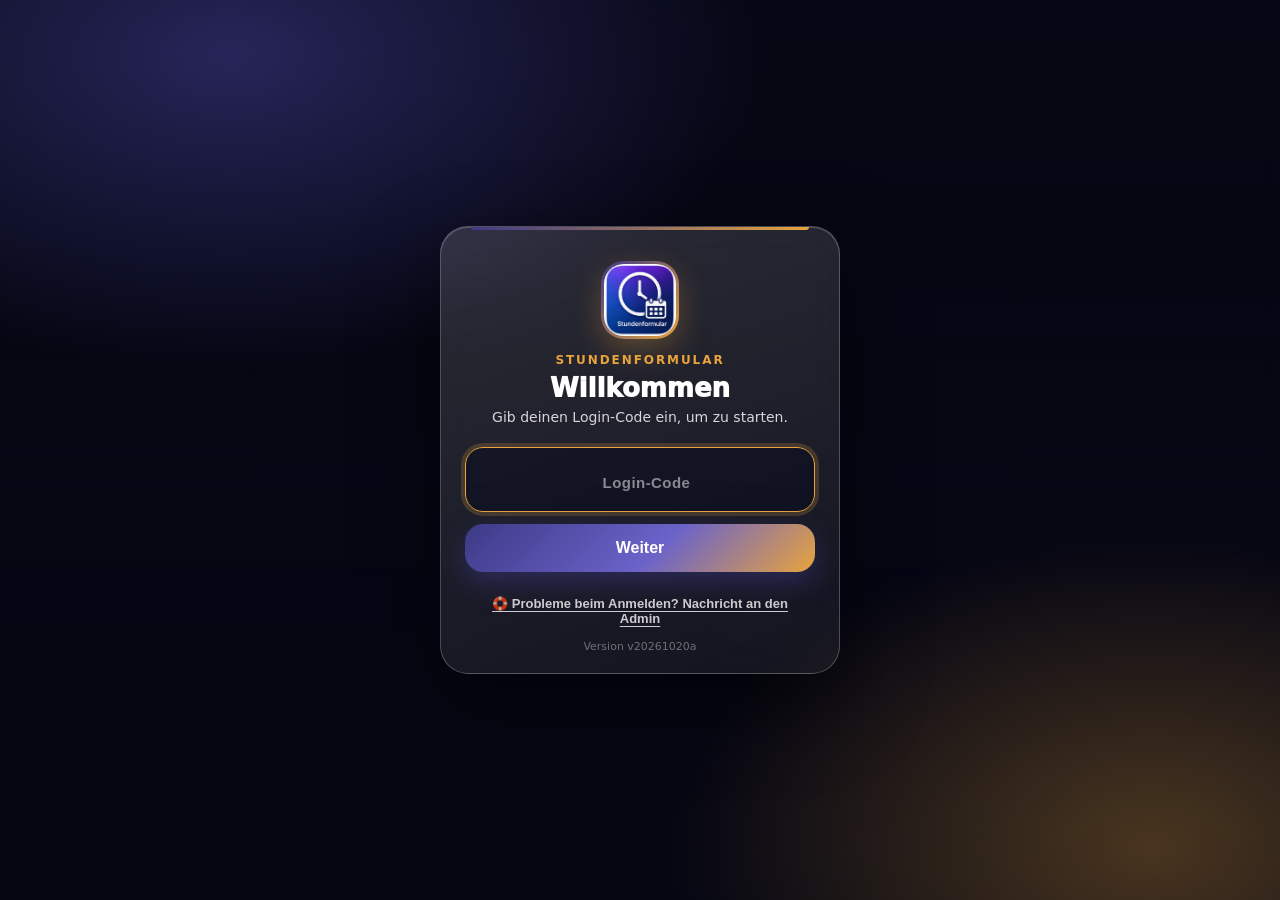
==== index.html @ 7ec49e83 "Add files via upload" ====
<!doctype html>
<html lang="de">
<head>
<meta http-equiv="Content-Security-Policy" content="default-src 'none'; script-src 'self' 'sha256-tCoxM5IAhr9vVGGSMiPXtMChcKWmpdhY8Lt6j3V6jeE=' 'sha256-85wlNSu5iqrTGADZX4Td7H70vkLje6REP/ICSm/pGZM='; style-src 'self' 'unsafe-inline'; img-src 'self' data: https:; font-src 'self' data:; connect-src 'self' https://script.google.com https://script.googleusercontent.com; manifest-src 'self'; base-uri 'none'; form-action 'none'; object-src 'none'">
<meta charset="utf-8">
<meta name="viewport" content="width=device-width, initial-scale=1, viewport-fit=cover">
<title>Stundenformular</title>
  <link rel="manifest" href="manifest.json">

<meta name="theme-color" content="#3D3A87">

<meta name="apple-mobile-web-app-capable" content="yes">
<meta name="apple-mobile-web-app-title" content="Stundenformular">
<meta name="apple-mobile-web-app-status-bar-style" content="default">

<link rel="apple-touch-icon" href="icon-192.png">

<style>
:root{
  --bg:#f4f6ff;
  --card:#ffffff;
  --text:#0f172a;
  --muted:#64748b;
  --border:#e2e8f0;
  --danger:#ef4444;

  --accent:#3D3A87;
  --accent2:#E8A33D;
  --shadow: 0 12px 28px rgba(0,0,0,.10);

  --pinBg: none;
}

*{ box-sizing:border-box; }
body{
  margin:0;
  font-family:system-ui,-apple-system,Segoe UI,Roboto,Arial,sans-serif;
  background:linear-gradient(180deg, #eef2ff 0%, var(--bg) 40%);
  color:var(--text);
}
.wrap{
  max-width:560px;
  margin:0 auto;
  padding:12px;
  padding-top: calc(12px + env(safe-area-inset-top));
  padding-bottom: calc(12px + env(safe-area-inset-bottom));
  padding-left: calc(12px + env(safe-area-inset-left));
  padding-right: calc(12px + env(safe-area-inset-right));
}

.topbar{
  position:sticky;
  top: calc(10px + env(safe-area-inset-top));
  z-index:60;
  background:linear-gradient(135deg, rgba(61,58,135,.12), rgba(232,163,61,.10));
  border:1px solid rgba(226,232,240,.9);
  border-radius:18px;
  padding:10px;
  box-shadow:var(--shadow);
  backdrop-filter: blur(6px);
}
.btnrow{
  display:grid;
  grid-template-columns: 1fr 1fr 1fr 1fr;
  gap:8px;
}
button{
  width:100%;
  padding:12px;
  border-radius:14px;
  border:1px solid var(--border);
  font-weight:900;
  font-size:15px;
  cursor:pointer;
  background:#fff;
}
button.primary{
  background:linear-gradient(135deg, #111827, #1f2937);
  color:#fff;
  border-color:#111827;
}
button.danger{
  background:
    radial-gradient(circle at top left, rgba(255,255,255,.22), transparent 38%),
    linear-gradient(135deg, #e0524a 0%, #ef6b63 100%);
  color:#fff;
  border:none;
  box-shadow:
    0 12px 28px rgba(224,82,74,.26),
    inset 0 1px 0 rgba(255,255,255,.20);
}
button.send{
  background:linear-gradient(135deg, rgba(61,58,135,.95), rgba(232,163,61,.90));
  color:#fff;
  border-color:rgba(61,58,135,.35);
}
button:disabled{ opacity:.55; cursor:not-allowed; }
.small{ font-size:12px; color:var(--muted); margin-top:6px; }

.card{
  margin-top:8px;
  background:linear-gradient(135deg, rgba(61,58,135,.18), rgba(232,163,61,.12));
  border:1px solid rgba(226,232,240,.95);
  border-radius:18px;
  padding:12px;
  box-shadow:0 8px 18px rgba(0,0,0,.06);
}
.cardDivider{
  height:2px;
  margin:12px 0 6px;
  background:linear-gradient(90deg, rgba(61,58,135,.55), rgba(232,163,61,.55));
  border-radius:999px;
  opacity:.7;
}
label{ font-weight:900; }
input, select, textarea#note{
  width:100%;
  padding:12px;
  border-radius:14px;
  border:1px solid var(--border);
  font-size:16px;
  background:#fff;
}
textarea#note{
  display:block;
  font-family:inherit;
  line-height:1.4;
  min-height:76px;
  max-height:260px;
  resize:vertical;
  overflow-y:auto;
  color:var(--text);
}
textarea#note:focus{ outline:none; border-color:#E8A33D; box-shadow:0 0 0 3px rgba(232,163,61,.22); }
.grid2{ display:grid; grid-template-columns:1fr 1fr; gap:8px; }

.total{
  margin-top:12px;
  background:#fff;
  border:1px solid var(--border);
  border-radius:18px;
  padding:14px;
  font-size:22px;
  font-weight:1000;
  text-align:center;
  box-shadow:0 -10px 22px rgba(0,0,0,.06);
}

.tableCard{
  margin-top:10px;
  background:linear-gradient(135deg, rgba(61,58,135,.10), rgba(232,163,61,.08));
  border:1px solid rgba(226,232,240,.95);
  border-radius:18px;
  padding:12px;
  box-shadow:0 6px 16px rgba(0,0,0,.05);
}
.tableHeadRow{
  display:flex;
  align-items:center;
  justify-content:space-between;
  gap:10px;
  padding:2px 2px 10px;
}
.tableHeadRow .title{
  font-weight:1000;
  font-size:16px;
}
.tableHeadRow .hint{
  color:var(--muted);
  font-weight:800;
  font-size:12px;
  white-space:nowrap;
}

.tableScroll{
  background:#fff;
  border:1px solid var(--border);
  border-radius:16px;
  overflow:auto;
  -webkit-overflow-scrolling:touch;
}

.entryTable{
  width:100%;
  border-collapse:collapse;
  table-layout:fixed;
  min-width: 428px;
}
.entryTable th{
  background: var(--accent);
  color: #ffffff;
  font-weight: 1000;
  font-size: 13px;
  padding: 9px 7px;
  border-bottom: 1px solid var(--accent);
}
.entryTable td{
  padding:9px 7px;
  border-bottom:1px solid var(--border);
  vertical-align:middle;
}

.entryTable th,
.entryTable td{
  border-right: 1px solid rgba(44,40,96,.08);
}
.entryTable th:last-child,
.entryTable td:last-child{
  border-right: none;
}
.entryTable td{
  border-bottom: 1px solid rgba(44,40,96,.06);
}

.entryTable select{
  width:100%;
  padding:5px 3px;
  border-radius:10px;
  border:1px solid var(--border);
  font-size:12px;
  background:#fff;
}

/* Nachtschicht/Tagschicht-Überschriften im Kehre-Dropdown hervorheben.
   Hinweis: native Auswahlmenüs (Android/iOS) werden vom Betriebssystem
   gerendert - wie stark diese Regel greift, hängt vom Browser ab. */
select.ort option:disabled{
  font-weight:900;
  font-style:normal;
  color:var(--accent);
}
select.ort option{
  font-weight:400;
  color:var(--text);
}

/* ===== EIN FELD + RESET IM FELD ===== */
.timeField{
  position:relative;
  width:100%;
}
.timeField input{
  width:100%;
  padding:5px 6px;
  border-radius:10px;
  border:1px solid var(--border);
  font-size:12px;
  background:#fff;
  color:#0f172a;
}
.timeField input::placeholder{ color:#0f172a; opacity:.55; }
/* =================================== */

.entryHours{
  width:100%;
  padding:5px 4px 5px 8px;
  border-radius:10px;
  border:1px solid var(--border);
  background:#f8fafc;
  font-weight:900;
  font-size:12px;
  text-align:center;
}
.right{ text-align:right; }

.colDay{ width:62px; }
.colKehre{ width:154px; }
.colTime{ width:68px; }
.colStd{ width:76px; }

.trActive td{
  background: linear-gradient(90deg, rgba(61,58,135,.08), rgba(232,163,61,.06));
}
.trActive td:first-child{
  box-shadow: inset 4px 0 0 rgba(61,58,135,.65);
}


@page{ size:A4 portrait; margin:8mm; }
#printArea{ display:none; }

@media print{
  body{ background:#fff; }
  .topbar, .card, .total, .tableCard, .modalBack, .pinBack, .dlgBack, .timeSheetBack, .stickyTotalBar, #backToChooserWrap{ display:none !important; }
  .wrap{ max-width:100% !important; padding:0 !important; }
  #printArea{ 
    display:block !important;
    width:100%;
    color:#0f172a;
    font-family:system-ui,-apple-system,Segoe UI,Roboto,Arial,sans-serif;
  }

  #printHeader{
    display:flex;
    justify-content:space-between;
    align-items:flex-start;
    gap:12px;
    margin:0 0 5mm 0;
    padding-bottom:3mm;
    border-bottom:2px solid #2C2860;
  }

  #printTitle{
    font-size:22pt;
    font-weight:1000;
    margin:0;
    line-height:1.05;
  }

  #printSubTitle{
    font-size:12pt;
    color:#3D3A87;
    font-weight:1000;
    margin-top:2mm;
  }

  #printIcon{
    width:14mm;
    height:14mm;
    border-radius:4mm;
    background:#ede9fe;
    color:#3D3A87;
    display:flex;
    align-items:center;
    justify-content:center;
    font-size:22pt;
    font-weight:1000;
  }

  #printMetaTop{
    display:flex;
    justify-content:space-between;
    gap:10mm;
    font-size:9pt;
    font-weight:800;
    color:#475569;
    margin:0 0 3mm 0;
  }

  #printMetaTop b{ color:#3D3A87; }

  #printTable{
    width:100%;
    border-collapse:separate;
    border-spacing:0;
    table-layout:fixed;
    font-size:8.2pt;
    line-height:1.05;
    border:1px solid #e5e7eb;
    border-radius:3mm;
    overflow:hidden;
  }

  #printTable th{
    background:linear-gradient(135deg,#2C2860,#3D3A87);
    color:#fff;
    font-weight:1000;
    padding:2.4mm 2mm;
    border-right:1px solid rgba(255,255,255,.22);
  }

  #printTable th:last-child{ border-right:none; }

  #printTable td{
    padding:1.4mm 2mm;
    border-right:1px solid #e5e7eb;
    border-bottom:1px solid #e5e7eb;
    white-space:nowrap;
    overflow:hidden;
    text-overflow:ellipsis;
    vertical-align:middle;
  }

  #printTable td:last-child{ border-right:none; }

  #printTable tr.empty td{
    background:#f8fafc;
    color:#94a3b8;
  }

  #printTable tr:not(.empty) td{
    background:#fff;
  }

  #printTable tfoot th{
    background:#f3e8ff;
    color:#3D3A87;
    font-size:10pt;
    padding:2.5mm 2mm;
    border-top:1px solid #ddd6fe;
  }

  .printHourBadge{
    display:inline-block;
    min-width:13mm;
    text-align:center;
    border-radius:999px;
    padding:1mm 2mm;
    background:#ede9fe;
    color:#3D3A87;
    font-weight:1000;
  }

  .printEmptyBadge{
    display:inline-block;
    min-width:13mm;
    text-align:center;
    border-radius:999px;
    padding:1mm 2mm;
    background:#f8fafc;
    color:#94a3b8;
    border:1px dashed #cbd5e1;
    font-weight:900;
  }

  .right{ text-align:right; }
  .center{ text-align:center; }

  #printSummaryCards{
    margin-top:5mm;
    display:grid;
    grid-template-columns:1fr;
    gap:3mm;
  }

  .printInfoCard{
    border:1px solid #e5e7eb;
    border-radius:4mm;
    padding:3mm 4mm;
    display:flex;
    align-items:center;
    gap:3mm;
    min-height:14mm;
  }

  .printInfoIcon{
    width:10mm;
    height:10mm;
    border-radius:999px;
    background:linear-gradient(135deg,#8b5cf6,#3D3A87);
    color:#fff;
    display:flex;
    align-items:center;
    justify-content:center;
    font-size:12pt;
    flex:0 0 auto;
  }

  .printInfoLabel{
    color:#475569;
    font-size:9pt;
    font-weight:900;
  }

  .printInfoValue{
    color:#3D3A87;
    font-size:16pt;
    font-weight:1000;
    line-height:1.05;
  }

  #printMetaBottom{
    margin-top:5mm;
  }

  #printThanks{
    text-align:center;
    color:#64748b;
    font-size:9pt;
    font-weight:800;
    margin-top:8mm;
  }
}


.modalBack{
  display:none;
  position:fixed;
  inset:0;
  background:rgba(15,23,42,.45);
  z-index:200;
  padding:14px;
}
.modal{
  max-width:900px;
  margin:0 auto;
  background:#fff;
  border-radius:18px;
  border:1px solid var(--border);
  box-shadow:var(--shadow);
  overflow:hidden;
}
.modalTop{
  display:flex;
  justify-content:space-between;
  align-items:center;
  gap:10px;
  padding:12px;
  background:linear-gradient(135deg, rgba(61,58,135,.10), rgba(232,163,61,.08));
  border-bottom:1px solid var(--border);
}
.modalBody{
  padding:12px;
  max-height:70vh;
  overflow:auto;
}
.modalBtns{
  display:grid;
  grid-template-columns:1fr 1fr;
  gap:8px;
  padding:12px;
  border-top:1px solid var(--border);
}

.pinBack{
  position:fixed;
  inset:0;
  z-index:999;
  display:none;
  align-items:center;
  justify-content:center;
  padding:16px;

  background:
    radial-gradient(1200px 600px at 30% 20%, rgba(61,58,135,.28), transparent 55%),
    radial-gradient(1000px 600px at 70% 80%, rgba(232,163,61,.22), transparent 55%),
    linear-gradient(rgba(0,0,0,0.72), rgba(0,0,0,0.78)),
    var(--pinBg);
  background-position:center;
  background-size:cover;
  background-repeat:no-repeat;
}
.pinCard{
  width:min(420px, 100%);
  border-radius:22px;
  padding:18px;

  background: rgba(255,255,255,0.10);
  border:1px solid rgba(255,255,255,0.18);
  box-shadow: 0 24px 60px rgba(0,0,0,.45);
  backdrop-filter: blur(14px);
  -webkit-backdrop-filter: blur(14px);
  color:#fff;
}
.pinTitle{ font-weight:1000; font-size:20px; margin:0 0 6px; }
.pinHint{ color:rgba(255,255,255,.82); font-size:13px; margin:0 0 14px; line-height:1.25; }

.pinRow{ display:flex; gap:10px; align-items:center; }
.pinRow input{
  flex:1;
  padding:12px 14px;
  border-radius:16px;
  border:1px solid rgba(255,255,255,0.16);
  background: rgba(15,23,42,.35);
  color:#fff;
  font-size:16px;
  outline:none;
}
.pinRow input::placeholder{ color: rgba(255,255,255,.55); }

.pinOk{
  width:auto;
  padding:12px 16px;
  border-radius:16px;
  border:1px solid rgba(255,255,255,0.16);
  background: linear-gradient(135deg, rgba(61,58,135,.92), rgba(232,163,61,.88));
  color:#fff;
  font-weight:1000;
  cursor:pointer;
}
.pinError{
  margin-top:10px;
  font-weight:900;
  color:#fecaca;
  display:none;
}

.inputError{
  border-color: rgba(239,68,68,.92) !important;
  box-shadow: 0 0 0 3px rgba(239,68,68,.18);
}


/* ===== "Neu hier?" ===== */
.chooserNew{
  width:100%; display:flex; align-items:center; gap:12px; margin-bottom:14px; padding:14px 16px; box-sizing:border-box;
  border-radius:18px; border:1.5px solid rgba(232,163,61,.75); cursor:pointer; text-align:left; color:#fff;
  font-family:inherit; font-size:15px;
  background:linear-gradient(135deg, rgba(232,163,61,.28), rgba(232,163,61,.10));
  animation:chooserNewPulse 2.6s ease-in-out infinite;
  position:sticky; top:0; z-index:5;
  background-color:#1a1530;
}
.chooserNew small{ color:rgba(255,255,255,.78); font-size:12px; font-weight:500; line-height:1.35; }
.chooserNewIcon{ font-size:26px; }
.chooserNewArrow{ margin-left:auto; font-size:26px; font-weight:300; opacity:.8; }
@keyframes chooserNewPulse{ 0%,100%{ box-shadow:0 0 0 0 rgba(232,163,61,.35); } 50%{ box-shadow:0 0 0 7px rgba(232,163,61,0); } }
@media (prefers-reduced-motion:reduce){ .chooserNew{ animation:none; } }

/* Auswahlbildschirm: ist der Inhalt höher als das Display, soll man scrollen können (sonst wird oben abgeschnitten) */
#chooserBack{ overflow-y:auto; -webkit-overflow-scrolling:touch; align-items:flex-start; }
#chooserBack .pinCard{ margin:auto; }

/* ===== Hinweis "Neu für dich" (Freigabe / Korrekturen) ===== */
.chooserNotice{
  margin-bottom:14px; padding:14px 16px; border-radius:18px; box-sizing:border-box;
  border:1.5px solid rgba(124,252,154,.7); text-align:left; color:#fff;
  background:linear-gradient(135deg, rgba(124,252,154,.18), rgba(232,163,61,.12));
  animation:noticePulse 2.8s ease-in-out infinite;
}
.chooserNotice .cnTitle{ font-size:15px; font-weight:900; margin-bottom:8px; }
.chooserNotice .cnItem{ font-size:13.5px; line-height:1.45; margin-bottom:6px; color:rgba(255,255,255,.92); }
.chooserNotice .cnBtns{ display:flex; gap:10px; margin-top:10px; align-items:center; }
.chooserNotice .cnOpen{
  flex:1 1 auto; min-width:150px; white-space:nowrap; padding:12px; border:none; border-radius:14px; cursor:pointer; font-size:14px; font-weight:900; font-family:inherit;
  color:#2b1f04; background:linear-gradient(135deg,#ffd23f,#ff9d3d);
}
.chooserNotice .cnLater{ background:none; border:none; color:rgba(255,255,255,.7); font-size:13px; font-weight:700; cursor:pointer; padding:8px 4px; font-family:inherit; text-decoration:underline; }
@keyframes noticePulse{ 0%,100%{ box-shadow:0 0 0 0 rgba(124,252,154,.35); } 50%{ box-shadow:0 0 0 7px rgba(124,252,154,0); } }
@media (prefers-reduced-motion:reduce){ .chooserNotice{ animation:none; } }

.newPinRow{ margin-top:10px; display:flex; flex-direction:column; gap:6px; }
.newPinBtn{
  width:100%; box-sizing:border-box; padding:12px 14px; border-radius:14px; border:1.5px solid #E8A33D;
  background:rgba(232,163,61,.14); color:var(--text); font-weight:800; font-size:14px; text-align:left; cursor:pointer; font-family:inherit;
}
.forgotPinLink{
  background:none; border:none; padding:2px 0; color:inherit; opacity:.75; font-size:12px; font-weight:700;
  text-decoration:underline; cursor:pointer; text-align:left; font-family:inherit;
}

/* ===== Login-Bildschirm (nur #pinBack) ===== */
#pinBack{ background:#070816; overflow:hidden; }
#pinBack::before{
  content:""; position:absolute; inset:0; z-index:0;
  background:var(--pinBg) center/cover no-repeat;
  animation:loginKen 34s ease-in-out infinite alternate;
  will-change:transform;
}
#pinBack::after{
  content:""; position:absolute; inset:0; z-index:0; pointer-events:none;
  background:
    radial-gradient(900px 520px at 18% 6%, rgba(61,58,135,.60), transparent 60%),
    radial-gradient(800px 520px at 90% 94%, rgba(232,163,61,.30), transparent 60%),
    linear-gradient(180deg, rgba(5,6,18,.58), rgba(5,6,18,.86));
}
@keyframes loginKen{ from{ transform:scale(1.02); } to{ transform:scale(1.12) translate3d(-1.5%,-1%,0); } }
@keyframes loginRise{ from{ opacity:0; transform:translateY(18px) scale(.98); } to{ opacity:1; transform:none; } }
@keyframes loginShake{ 10%,90%{ transform:translateX(-2px); } 20%,80%{ transform:translateX(4px); } 30%,50%,70%{ transform:translateX(-7px); } 40%,60%{ transform:translateX(7px); } }

#pinBack .loginCard{
  position:relative; z-index:1;
  width:min(400px,100%); box-sizing:border-box;
  max-height:calc(100vh - 32px); max-height:calc(100dvh - 32px); overflow-y:auto;
  padding:34px 24px 20px; border-radius:28px; text-align:center;
  background:linear-gradient(160deg, rgba(255,255,255,.15), rgba(255,255,255,.06));
  border:1px solid rgba(255,255,255,.22);
  box-shadow:0 30px 80px rgba(0,0,0,.55), inset 0 1px 0 rgba(255,255,255,.18);
  backdrop-filter:blur(18px); -webkit-backdrop-filter:blur(18px);
  animation:loginRise .6s cubic-bezier(.2,.8,.2,1) both;
}
#pinBack .loginCard.shake{ animation:loginShake .45s both; }
#pinBack .loginCard::before{
  content:""; position:absolute; top:0; left:30px; right:30px; height:3px;
  border-radius:0 0 4px 4px; background:linear-gradient(90deg,#3D3A87,#E8A33D);
}
.loginLogo{
  width:78px; height:78px; margin:0 auto 14px; padding:3px; border-radius:23px;
  background:linear-gradient(135deg,#3D3A87,#E8A33D);
  box-shadow:0 10px 30px rgba(232,163,61,.30);
}
.loginLogo img{ width:100%; height:100%; display:block; border-radius:20px; object-fit:cover; background:#1b1942; }
.loginBrand{ font-size:12px; font-weight:800; letter-spacing:.16em; text-transform:uppercase; color:#E8A33D; margin-bottom:6px; }
#pinBack .pinTitle{ font-size:26px; margin:0 0 6px; }
#pinBack .pinHint{ font-size:14px; margin:0 0 20px; }
#pinBack .loginField{ margin-bottom:12px; }
#pinBack .loginField input{
  width:100%; box-sizing:border-box; text-align:center;
  font-size:26px; font-weight:800; letter-spacing:.5em; padding:16px 14px 16px calc(14px + .5em);
  border-radius:18px; border:1.5px solid rgba(255,255,255,.2);
  background:rgba(10,12,32,.55); color:#fff; outline:none;
  transition:border-color .2s, box-shadow .2s;
}
#pinBack .loginField input::placeholder{ letter-spacing:.03em; font-size:15px; font-weight:600; color:rgba(255,255,255,.5); }
#pinBack .loginField input:focus{ border-color:#E8A33D; box-shadow:0 0 0 4px rgba(232,163,61,.2); }
#pinBack .loginGo{
  width:100%; padding:15px; border-radius:18px; border:none; font-size:16px; font-weight:900; color:#fff; cursor:pointer;
  background:linear-gradient(135deg,#3D3A87,#6b63c9 55%,#E8A33D);
  box-shadow:0 10px 26px rgba(61,58,135,.5); transition:transform .12s;
}
#pinBack .loginGo:active{ transform:scale(.98); }
#pinBack .pinError{ margin-top:12px; text-align:center; }
.loginHelpLink{
  margin-top:18px; background:none; border:none; padding:6px; cursor:pointer;
  color:rgba(255,255,255,.78); font-size:13px; font-weight:700; text-decoration:underline; text-underline-offset:3px;
}
.loginVersion{ margin-top:8px; font-size:11px; color:rgba(255,255,255,.38); }
@media (prefers-reduced-motion:reduce){
  #pinBack::before, #pinBack .loginCard{ animation:none !important; }
}

/* ===== Hilfe-Fenster ===== */
#helpBack{ z-index:1200; overflow-y:auto; align-items:flex-start; }
.helpCard{ margin:auto; width:min(440px,100%); box-sizing:border-box; }
.helpHead{ display:flex; gap:12px; align-items:center; margin-bottom:6px; }
.helpIcon{
  flex:0 0 46px; height:46px; border-radius:14px; display:flex; align-items:center; justify-content:center; font-size:24px;
  background:linear-gradient(135deg, rgba(61,58,135,.9), rgba(232,163,61,.85));
}
.helpLabel{ display:block; margin:14px 0 6px; font-size:12px; font-weight:800; color:rgba(255,255,255,.9); }
.helpLabel span{ font-weight:600; color:rgba(255,255,255,.55); }
.helpCard input, .helpCard textarea{
  width:100%; box-sizing:border-box; padding:12px 14px; border-radius:14px;
  border:1px solid rgba(255,255,255,.16); background:rgba(15,23,42,.4);
  color:#fff; font-size:16px; font-family:inherit; outline:none;
}
.helpCard textarea{ min-height:120px; resize:vertical; }
.helpCard input:focus, .helpCard textarea:focus{ border-color:#E8A33D; box-shadow:0 0 0 3px rgba(232,163,61,.18); }
.helpCard ::placeholder{ color:rgba(255,255,255,.45); }
.helpCount{ text-align:right; font-size:11px; color:rgba(255,255,255,.5); margin-top:4px; }
.helpInfo{ margin:14px 0; font-size:11px; color:rgba(255,255,255,.58); line-height:1.4; }
.helpSend{ width:100%; padding:14px; font-size:15px; }
.helpStatus{ min-height:18px; margin-top:10px; font-size:13px; font-weight:700; color:rgba(255,255,255,.8); }
.helpStatus.ok{ color:#7CFC9A; }
.helpStatus.err{ color:#fecaca; }
.helpClose{
  width:100%; margin-top:8px; padding:12px; border-radius:14px; cursor:pointer;
  border:1px solid rgba(255,255,255,.16); background:rgba(255,255,255,.08); color:#fff; font-weight:800;
}
.helpEntry{
  width:100%; display:flex; align-items:center; gap:12px; margin-top:14px; padding:12px 14px;
  border-radius:16px; border:1px solid rgba(255,255,255,.16); background:rgba(255,255,255,.07);
  color:#fff; text-align:left; cursor:pointer; font-size:14px; font-family:inherit;
}
.helpEntry small{ color:rgba(255,255,255,.66); font-size:12px; }
.helpEntryIcon{ font-size:22px; }

.dlgBack{
  display:none;
  position:fixed;
  inset:0;
  background:rgba(15,23,42,.45);
  z-index:1500;
  padding:14px;
}
.dlg{
  max-width:520px;
  margin:20vh auto 0;
  background:#fff;
  border-radius:18px;
  border:1px solid var(--border);
  box-shadow:var(--shadow);
  overflow:hidden;
}
.dlgTop{
  padding:12px 14px;
  background:linear-gradient(135deg, rgba(61,58,135,.10), rgba(232,163,61,.08));
  border-bottom:1px solid var(--border);
  font-weight:1000;
}
.dlgBody{
  padding:14px;
  color:#0f172a;
  font-weight:800;
  line-height:1.3;
}
.dlgBtns{
  display:grid;
  grid-template-columns:1fr 1fr;
  gap:8px;
  padding:12px;
  border-top:1px solid var(--border);
}
.dlgBtns.one{
  grid-template-columns:1fr;
}
.dlgBtn{
  width:100%;
  padding:12px;
  border-radius:14px;
  border:1px solid var(--border);
  font-weight:1000;
  font-size:15px;
  cursor:pointer;
  background:#fff;
}
.dlgBtn.primary{
  background:linear-gradient(135deg, rgba(61,58,135,.95), rgba(232,163,61,.90));
  color:#fff;
  border-color:rgba(61,58,135,.35);
}


/* ===== PREMIUM SUCCESS POPUP ===== */
.successPremium{
  text-align:center;
  padding:34px 28px 26px;
}

.successSparkles{
  position:relative;
  width:118px;
  height:96px;
  margin:0 auto 4px;
}

.successCircle{
  position:absolute;
  left:50%;
  top:18px;
  transform:translateX(-50%);
  width:82px;
  height:82px;
  border-radius:999px;
  background:rgba(34,197,94,.12);
  display:flex;
  align-items:center;
  justify-content:center;
}

.successCircle::before{
  content:"";
  width:58px;
  height:58px;
  border-radius:999px;
  background:rgba(34,197,94,.16);
  position:absolute;
}

.successCheck{
  position:relative;
  z-index:2;
  color:#16a34a;
  font-size:48px;
  font-weight:1000;
  line-height:1;
}

.sparkle{
  position:absolute;
  color:#86efac;
  font-size:18px;
  font-weight:1000;
  opacity:.95;
}

.sparkle.s1{ left:12px; top:34px; }
.sparkle.s2{ left:34px; top:10px; font-size:14px; }
.sparkle.s3{ right:18px; top:20px; }
.sparkle.s4{ right:38px; top:56px; font-size:12px; }
.sparkle.s5{ left:44px; top:62px; font-size:11px; }

.successTitle{
  margin-top:14px;
  font-size:30px;
  line-height:1.15;
  font-weight:1000;
  color:#111827;
}

.successText{
  margin-top:12px;
  font-size:17px;
  line-height:1.45;
  color:#374151;
  font-weight:700;
}

.successDivider{
  height:1px;
  background:linear-gradient(90deg, transparent, rgba(34,197,94,.35), transparent);
  margin:22px 0 18px;
}

.successNote{
  display:flex;
  gap:12px;
  align-items:flex-start;
  text-align:left;
  color:#4b5563;
  font-weight:700;
  font-size:15px;
  line-height:1.45;
}

.successShield{
  flex:0 0 auto;
  width:28px;
  height:28px;
  border-radius:999px;
  border:2px solid rgba(34,197,94,.55);
  color:#16a34a;
  display:flex;
  align-items:center;
  justify-content:center;
  font-weight:1000;
  font-size:15px;
  margin-top:1px;
}

.successPremiumBtn{
  margin-top:26px;
  width:100%;
  padding:16px;
  border:none;
  border-radius:18px;
  background:linear-gradient(135deg, #16a34a, #15803d);
  color:#fff;
  font-size:18px;
  font-weight:1000;
  cursor:pointer;
  box-shadow:0 12px 24px rgba(22,163,74,.25);
}
/* =============================== */


/* ===== PREMIUM SEND CONFIRM POPUP ===== */
.sendConfirmPremium{
  text-align:center;
  padding:22px 22px 20px;
  position:relative;
}

.sendConfirmClose{
  position:absolute;
  top:18px;
  right:18px;
  width:44px;
  height:44px;
  border-radius:999px;
  border:none;
  background:#f3f4f6;
  color:#6b7280;
  font-size:30px;
  line-height:1;
  cursor:pointer;
}

.sendConfirmIconWrap{
  width:90px;
  height:78px;
  margin:0 auto 0;
  position:relative;
}

.sendConfirmCircle{
  width:72px;
  height:72px;
  border-radius:999px;
  background:rgba(61,58,135,.10);
  margin:0 auto;
  display:flex;
  align-items:center;
  justify-content:center;
  color:#3D3A87;
  font-size:38px;
  font-weight:1000;
}

.sendConfirmTitle{
  font-size:26px;
  font-weight:1000;
  color:#111827;
  margin-top:6px;
  line-height:1.15;
}

.sendConfirmText{
  margin-top:10px;
  font-size:16px;
  line-height:1.45;
  color:#4b5563;
  font-weight:700;
}

.sendConfirmNote{
  margin:18px auto 18px;
  background:rgba(61,58,135,.08);
  border-radius:16px;
  padding:14px;
  display:flex;
  gap:10px;
  align-items:center;
  text-align:left;
  color:#1e3a8a;
  font-size:14px;
  font-weight:800;
  line-height:1.4;
}

.sendConfirmShield{
  width:34px;
  height:34px;
  border-radius:999px;
  border:2px solid rgba(61,58,135,.65);
  color:#3D3A87;
  display:flex;
  align-items:center;
  justify-content:center;
  flex:0 0 auto;
  font-weight:1000;
  font-size:18px;
}

.sendConfirmDivider{
  height:1px;
  background:#e5e7eb;
  margin:0 0 22px;
}

.sendConfirmBtns{
  display:grid;
  grid-template-columns:1fr 1fr;
  gap:10px;
}

.sendConfirmCancel,
.sendConfirmSend{
  background:linear-gradient(135deg,#4A3F91,#2C2860);
  border:none;
  color:#fff;
  box-shadow:0 12px 24px rgba(61,58,135,.25);
}

.sendConfirmCancel{
  background:#fff;
  border:1px solid #d1d5db;
  color:#111827;
}

.sendConfirmSend{
  background:linear-gradient(135deg,#4A3F91,#2C2860);
  border:none;
  color:#fff;
  box-shadow:0 12px 24px rgba(61,58,135,.25);
}
/* ==================================== */

/* ===== BOTTOM SHEET (A) ===== */
.timeSheetBack{
  display:none;
  position:fixed;
  inset:0;
  background:rgba(15,23,42,.45);
  z-index:400;
  padding:0;
}
.timeSheet{
  position:absolute;
  left:0; right:0; bottom:0;
  background:#fff;
  border-radius:18px 18px 0 0;
  border-top:1px solid var(--border);
  box-shadow:0 -18px 40px rgba(0,0,0,.18);
  padding:12px;
  max-height:70vh;
  overflow:auto;
  -webkit-overflow-scrolling:touch;
}
.timeSheetTitle{
  font-weight:1000;
  font-size:18px;
  margin:4px 2px 10px;
}
.timeOpt{
  display:flex;
  align-items:center;
  gap:10px;
  padding:14px 10px;
  border-top:1px solid rgba(226,232,240,.85);
  font-weight:900;
  cursor:pointer;
}
.timeOpt:first-of-type{ border-top:none; }
.timeOpt .radio{
  width:18px; height:18px;
  border-radius:999px;
  border:2px solid rgba(15,23,42,.25);
  display:inline-block;
}
.timeOpt.active .radio{
  border-color: rgba(61,58,135,.95);
  box-shadow: inset 0 0 0 4px rgba(61,58,135,.95);
}
.timeSheetFooter{
  margin-top:12px;
  padding-top:12px;
  border-top:1px solid rgba(226,232,240,.85);
}
.timeSheetBtn{
  width:100%;
  padding:12px;
  border-radius:14px;
  border:1px solid var(--border);
  font-weight:1000;
  font-size:15px;
  cursor:pointer;
  background:#fff;
}
.timeSheetBtn.primary{
  background:linear-gradient(135deg, rgba(61,58,135,.95), rgba(232,163,61,.90));
  color:#fff;
  border-color:rgba(61,58,135,.35);
}
.timeOpt.dangerOpt{
  color: var(--danger);
  font-weight:1000;
}
.timeOpt.dangerOpt .radio{
  border-color: rgba(239,68,68,.35);
}
.timeOpt.dangerOpt.active .radio{
  border-color: rgba(239,68,68,.9);
  box-shadow: inset 0 0 0 4px rgba(239,68,68,.9);
}
/* =========================== */

/* ===== MODERN USER AREA ===== */
.topbar{
  background:rgba(255,255,255,.72);
  border:1px solid rgba(255,255,255,.70);
  border-radius:26px;
  padding:10px;
  box-shadow:0 18px 38px rgba(61,58,135,.12);
}
.btnrow{ gap:10px; }
.btnrow button{
  min-height:68px;
  border-radius:22px;
  font-size:15px;
  box-shadow:0 10px 22px rgba(15,23,42,.06);
}
button.primary::before{ content:""; }
button.send::before{ content:""; }
button.danger::before{ content:""; }
#prevBtn::before{ content:""; }

.card.userCard{
  position:relative;
  overflow:hidden;
  margin-top:14px;
  padding:22px;
  border-radius:28px;
  background:
    radial-gradient(circle at 78% 18%, rgba(92,88,184,.22), transparent 32%),
    radial-gradient(circle at 90% 35%, rgba(232,163,61,.18), transparent 30%),
    linear-gradient(135deg, rgba(255,255,255,.78), rgba(219,234,254,.78));
  border:1px solid rgba(255,255,255,.75);
  box-shadow:0 18px 42px rgba(61,58,135,.14);
}
.userHeader{ display:flex; align-items:center; gap:12px; margin-bottom:14px; }
.userAvatar{
  width:62px; height:62px; border-radius:999px;
  background:linear-gradient(135deg,#4A3F91,#5C58B8);
  color:#fff; display:flex; align-items:center; justify-content:center;
  font-size:34px; box-shadow:0 12px 26px rgba(61,58,135,.24); flex:0 0 auto;
}
.userTitle{ font-size:26px; line-height:1.05; font-weight:1000; color:#0f172a; }
.userSub{ margin-top:5px; font-size:15px; font-weight:750; color:#64748b; }
.fieldTitle{
  display:flex; align-items:center; gap:9px;
  font-size:19px; font-weight:1000; margin:10px 0 6px; color:#0f172a;
}
.fieldTitle .ico{
  width:30px; height:30px; border-radius:10px;
  background:rgba(61,58,135,.12); display:inline-flex;
  align-items:center; justify-content:center; color:#3D3A87; font-size:17px;
}
.pinWrap{ position:relative; }
.pinWrap input{
  padding-left:54px; padding-right:54px; min-height:58px;
  font-size:24px; font-weight:900; border-radius:20px;
  border:1px solid rgba(147,197,253,.85);
  box-shadow:0 10px 24px rgba(15,23,42,.04);
}
.pinIcon,.pinOkIcon{
  position:absolute; top:50%; transform:translateY(-50%);
  width:30px; height:30px; border-radius:999px; display:flex;
  align-items:center; justify-content:center; pointer-events:none;
}
.pinIcon{ left:16px; background:rgba(61,58,135,.12); color:#3D3A87; font-size:17px; }
.pinOkIcon{ right:16px; border:2px solid rgba(34,197,94,.8); color:#16a34a; font-weight:1000; }
.periodGrid{ display:grid; grid-template-columns:1fr 1fr; gap:10px; }
.periodBox{ position:relative; }
.periodBox select{
  min-height:58px; padding-left:54px; padding-top:22px;
  font-size:22px; font-weight:900; border-radius:20px;
  border:1px solid rgba(147,197,253,.85);
  box-shadow:0 10px 24px rgba(15,23,42,.04);
}
.periodBox .miniLabel{
  position:absolute; left:54px; top:8px; font-size:11px;
  font-weight:900; color:#64748b; pointer-events:none;
}
.periodIcon{
  position:absolute; left:16px; top:50%; transform:translateY(-50%);
  width:30px; height:30px; border-radius:999px;
  background:rgba(74,63,145,.12); color:#3D3A87;
  display:flex; align-items:center; justify-content:center;
  font-size:16px; pointer-events:none;
}
.userFooter{
  margin-top:18px; display:flex; align-items:center; gap:12px;
  color:#64748b; font-size:13px; font-weight:800;
}
.userFooter::before,.userFooter::after{
  content:""; height:2px; flex:1; border-radius:999px;
  background:linear-gradient(90deg, rgba(74,63,145,.25), rgba(232,163,61,.35));
}
.tableCard{
  border-radius:28px;
  background:rgba(255,255,255,.62);
  border:1px solid rgba(255,255,255,.72);
  box-shadow:0 18px 42px rgba(61,58,135,.10);
  padding:12px;
}
.tableHeadRow .title::before{ content:"☷ "; color:#3D3A87; }
.tableHeadRow .hint{
  background:rgba(61,58,135,.10); color:#3D3A87;
  padding:7px 12px; border-radius:999px;
}
.tableScroll{ border-radius:22px; border:1px solid rgba(226,232,240,.9); }
.entryTable select,.timeField input,.entryHours{ border-radius:18px; }
/* ============================ */


/* ===== MODERN PREVIEW / ÜBERSICHT ===== */
.modalBack{
  background:rgba(15,23,42,.56);
  backdrop-filter:blur(4px);
  -webkit-backdrop-filter:blur(4px);
}

.modal{
  width:min(94vw,980px);
  max-width:980px;
  margin:18px auto;
  border-radius:28px;
  border:1px solid rgba(255,255,255,.72);
  background:rgba(255,255,255,.94);
  box-shadow:0 28px 70px rgba(15,23,42,.28);
  overflow:hidden;
}

.modalTop{
  padding:18px 20px;
  background:
    radial-gradient(circle at 8% 20%, rgba(74,63,145,.16), transparent 24%),
    linear-gradient(135deg, rgba(255,255,255,.92), rgba(239,246,255,.92));
  border-bottom:1px solid rgba(226,232,240,.82);
}

.previewHeader{
  display:flex;
  align-items:center;
  justify-content:space-between;
  gap:14px;
  width:100%;
}

.previewTitleWrap{
  display:flex;
  align-items:center;
  gap:12px;
  min-width:0;
}

.previewIcon{
  width:54px;
  height:54px;
  border-radius:999px;
  background:linear-gradient(135deg,#4A3F91,#3D3A87);
  color:#fff;
  display:flex;
  align-items:center;
  justify-content:center;
  font-size:26px;
  box-shadow:0 12px 28px rgba(61,58,135,.25);
  flex:0 0 auto;
}

.previewMainTitle{
  font-size:24px;
  font-weight:1000;
  color:#0f172a;
  line-height:1.1;
}

.previewSubTitle{
  margin-top:4px;
  color:#64748b;
  font-size:14px;
  font-weight:800;
  white-space:nowrap;
  overflow:hidden;
  text-overflow:ellipsis;
}

.previewCloseBtn{
  width:auto !important;
  min-width:118px;
  padding:13px 16px !important;
  border-radius:999px !important;
  background:#fff !important;
  color:#0f172a !important;
  font-weight:1000 !important;
  box-shadow:0 8px 18px rgba(15,23,42,.06);
}

.modalBody{
  padding:16px;
  max-height:74vh;
}

.previewStat{
  background:#fff;
  border:1px solid rgba(226,232,240,.95);
  border-radius:20px;
  padding:12px;
  box-shadow:0 10px 22px rgba(15,23,42,.04);
  display:flex;
  align-items:center;
  gap:10px;
  min-width:0;
}

.previewStatIcon{
  width:42px;
  height:42px;
  border-radius:999px;
  display:flex;
  align-items:center;
  justify-content:center;
  color:#fff;
  font-size:20px;
  flex:0 0 auto;
}

.previewStatIcon.purple{ background:linear-gradient(135deg,#4A3F91,#5C58B8); }
.previewStatIcon.blue{ background:linear-gradient(135deg,#3D3A87,#E8A33D); }
.previewStatIcon.green{ background:linear-gradient(135deg,#22c55e,#16a34a); }

.previewStatLabel{
  color:#475569;
  font-size:12px;
  font-weight:850;
}

.previewStatValue{
  color:#0f172a;
  font-size:22px;
  line-height:1.1;
  font-weight:1000;
  white-space:nowrap;
}

.previewTableWrap{
  border:1px solid rgba(226,232,240,.95);
  border-radius:22px;
  overflow:auto;
  background:#fff;
  -webkit-overflow-scrolling:touch;
  box-shadow:0 10px 22px rgba(15,23,42,.04);
}

.previewModernTable{
  width:100%;
  border-collapse:collapse;
  table-layout:fixed;
  min-width:650px;
  font-size:14px;
}

.previewModernTable th{
  background:linear-gradient(135deg,#2C2860,#3D3A87);
  color:#fff;
  padding:12px 10px;
  font-weight:1000;
  border:none;
  text-align:left;
  white-space:nowrap;
}

.previewModernTable th:first-child{ border-top-left-radius:18px; }
.previewModernTable th:last-child{ border-top-right-radius:18px; text-align:center; }

.previewModernTable td{
  padding:11px 10px;
  border-bottom:1px solid rgba(226,232,240,.8);
  border-right:1px solid rgba(226,232,240,.55);
  color:#0f172a;
  background:#fff;
  vertical-align:middle;
  white-space:nowrap;
  overflow:hidden;
  text-overflow:ellipsis;
}

.previewModernTable td:last-child{ border-right:none; text-align:center; }

.previewModernTable tr.emptyPreview td{
  background:#f8fafc;
  color:#94a3b8;
}

.previewBadge{
  display:inline-flex;
  align-items:center;
  justify-content:center;
  min-width:54px;
  padding:5px 10px;
  border-radius:999px;
  background:rgba(74,63,145,.10);
  color:#3D3A87;
  font-weight:1000;
}

.previewLegend{
  display:flex;
  flex-wrap:wrap;
  gap:8px;
  padding:10px;
  background:#fff;
  border:1px solid rgba(226,232,240,.95);
  border-top:none;
  border-radius:0 0 22px 22px;
}

.previewLegend span{
  display:inline-flex;
  align-items:center;
  gap:6px;
  padding:7px 10px;
  border-radius:999px;
  background:#f8fafc;
  color:#475569;
  font-size:12px;
  font-weight:800;
}

.previewDot{
  width:10px;
  height:10px;
  border-radius:999px;
  display:inline-block;
  background:#5C58B8;
}

.previewDot.end{ background:#f43f5e; }
.previewDot.empty{ background:#cbd5e1; }

.previewTotalModern{
  margin-top:14px;
  background:linear-gradient(135deg, rgba(61,58,135,.10), rgba(232,163,61,.08));
  border:1px solid rgba(226,232,240,.95);
  border-radius:20px;
  padding:13px 14px;
  color:#0f172a;
  font-weight:900;
}

.modalBtns{
  grid-template-columns:1fr 1fr;
  gap:12px;
  padding:16px;
  border-top:1px solid rgba(226,232,240,.85);
  background:rgba(248,250,252,.78);
}

#exportFromPreview{
  background:linear-gradient(135deg,#3D3A87,#4A3F91) !important;
  color:#fff !important;
  border:none !important;
  border-radius:18px !important;
  font-weight:1000 !important;
}

#exportFromPreview::before{ content:"📄 "; }

#closePrevBottom{
  border-radius:18px !important;
  font-weight:1000 !important;
}

#closePrevBottom::before{ content:"← "; }

@media(max-width:520px){
  .modal{ width:94vw; margin:16px auto; border-radius:24px; }
  .modalTop{ padding:14px; }
  .previewIcon{ width:46px; height:46px; font-size:22px; }
  .previewMainTitle{ font-size:21px; }
  .previewSubTitle{ font-size:12px; }
  .previewCloseBtn{ min-width:auto; padding:11px 13px !important; }
  .previewStats{ grid-template-columns:1fr; }
  .modalBody{ padding:12px; }
  .previewModernTable{ font-size:13px; min-width:620px; }
  .previewModernTable th,.previewModernTable td{ padding:10px 8px; }
}
/* =================================== */


/* ===== KOMPAKTE ÜBERSICHT - EIN SEITEN LOOK ===== */
.modal{
  width:min(94vw,900px) !important;
  max-width:900px !important;
  margin:18px auto !important;
  border-radius:24px !important;
}

.modalTop{
  padding:14px 18px !important;
}

.previewIcon{
  width:46px !important;
  height:46px !important;
  font-size:22px !important;
}

.previewMainTitle{
  font-size:22px !important;
}

.previewSubTitle{
  font-size:13px !important;
}

.previewCloseBtn{
  min-width:108px !important;
  padding:11px 14px !important;
}

.modalBody{
  padding:12px 14px !important;
  max-height:64vh !important;
  overflow:auto !important;
}

.previewStat{
  border-radius:16px !important;
  padding:9px 10px !important;
  gap:8px !important;
}

.previewStatIcon{
  width:34px !important;
  height:34px !important;
  font-size:16px !important;
}

.previewStatLabel{
  font-size:11px !important;
}

.previewStatValue{
  font-size:20px !important;
}

.previewTableWrap{
  border-radius:18px !important;
}

.previewModernTable{
  font-size:13px !important;
  min-width:620px !important;
}

.previewModernTable th{
  padding:9px 8px !important;
}

.previewModernTable td{
  padding:8px 8px !important;
}

.previewBadge{
  min-width:46px !important;
  padding:4px 8px !important;
}

.previewLegend{
  padding:8px !important;
  gap:6px !important;
  border-radius:0 0 18px 18px !important;
}

.previewLegend span{
  padding:6px 8px !important;
  font-size:11px !important;
}

.previewTotalModern{
  margin-top:10px !important;
  padding:10px 12px !important;
  border-radius:16px !important;
  font-size:13px !important;
}

.modalBtns{
  padding:12px 14px !important;
  gap:10px !important;
}

#exportFromPreview,
#closePrevBottom{
  padding:13px !important;
  border-radius:16px !important;
  font-size:15px !important;
}

@media(max-width:520px){
  .modal{
    width:94vw !important;
    margin:14px auto !important;
    border-radius:22px !important;
  }

  .modalTop{
    padding:12px !important;
  }

  .previewIcon{
    width:42px !important;
    height:42px !important;
    font-size:20px !important;
  }

  .previewMainTitle{
    font-size:20px !important;
  }

  .previewSubTitle{
    font-size:12px !important;
  }

  .previewCloseBtn{
    padding:10px 12px !important;
    font-size:14px !important;
  }

  .modalBody{
    max-height:66vh !important;
    padding:10px !important;
  }

  .previewStats{
    grid-template-columns:repeat(3,1fr) !important;
    gap:6px !important;
  }

  .previewStat{
    display:block !important;
    text-align:center !important;
    padding:8px 5px !important;
    border-radius:14px !important;
  }

  .previewStatIcon{
    width:30px !important;
    height:30px !important;
    font-size:14px !important;
    margin:0 auto 4px !important;
  }

  .previewStatLabel{
    font-size:9px !important;
    line-height:1.15 !important;
  }

  .previewStatValue{
    font-size:18px !important;
  }

  .previewModernTable{
    font-size:12px !important;
    min-width:600px !important;
  }

  .previewModernTable th,
  .previewModernTable td{
    padding:7px 7px !important;
  }

  .previewLegend{
    display:none !important;
  }

  .modalBtns{
    padding:10px !important;
  }
}
/* ========================================= */


/* ===== ULTRA KOMPAKTE ÜBERSICHT - OHNE HORIZONTALES WISCHEN ===== */
.previewModernTable{
  width:100% !important;
  min-width:0 !important;
  table-layout:fixed !important;
  font-size:11.5px !important;
}

.previewModernTable th,
.previewModernTable td{
  padding:7px 5px !important;
}

.previewModernTable th:nth-child(1),
.previewModernTable td:nth-child(1){
  width:13% !important;
}

.previewModernTable th:nth-child(2),
.previewModernTable td:nth-child(2){
  width:35% !important;
}

.previewModernTable th:nth-child(3),
.previewModernTable td:nth-child(3){
  width:17% !important;
}

.previewModernTable th:nth-child(4),
.previewModernTable td:nth-child(4){
  width:17% !important;
}

.previewModernTable th:nth-child(5),
.previewModernTable td:nth-child(5){
  width:18% !important;
}

.previewBadge{
  min-width:0 !important;
  padding:3px 6px !important;
  font-size:11px !important;
}

.previewStat{
  padding:7px 4px !important;
}

.previewStatIcon{
  display:none !important;
}

.previewStatValue{
  font-size:17px !important;
}

.previewStatLabel{
  font-size:9px !important;
}

.modalBody{
  max-height:62vh !important;
}

@media(max-width:520px){
  .previewModernTable{
    width:100% !important;
    min-width:0 !important;
    font-size:11px !important;
  }

  .previewModernTable th,
  .previewModernTable td{
    padding:7px 4px !important;
  }

  .previewMainTitle{
    font-size:19px !important;
  }

  .previewSubTitle{
    font-size:11px !important;
  }

  .previewCloseBtn{
    font-size:13px !important;
    padding:9px 11px !important;
  }
}
/* ================================================================ */


/* ===== LEERE TAGE DEUTLICHER IN DER ÜBERSICHT ===== */
.previewModernTable tr.emptyPreview td{
  background:linear-gradient(180deg,#f8fafc,#f1f5f9) !important;
  color:#94a3b8 !important;
}

.previewModernTable tr.emptyPreview td:first-child{
  font-weight:1000 !important;
  color:#64748b !important;
}

.previewModernTable tr.emptyPreview .previewBadge{
  background:#f8fafc !important;
  color:#94a3b8 !important;
  border:1px dashed #cbd5e1 !important;
  box-shadow:none !important;
}
/* ================================================ */


/* ===== PDF EINSEITIG KOMPAKT ===== */
@media print{
  @page{ size:A4 portrait; margin:7mm; }

  #printHeader{
    margin:0 0 3mm 0 !important;
    padding-bottom:2mm !important;
  }

  #printTitle{
    font-size:20pt !important;
  }

  #printSubTitle{
    font-size:11pt !important;
    margin-top:1mm !important;
  }

  #printIcon{
    width:11mm !important;
    height:11mm !important;
    font-size:17pt !important;
  }

  #printMetaTop{
    font-size:8pt !important;
    margin:0 0 2mm 0 !important;
  }

  #printTable{
    font-size:7.2pt !important;
    line-height:1 !important;
  }

  #printTable th{
    padding:1.6mm 1.6mm !important;
  }

  #printTable td{
    padding:0.95mm 1.6mm !important;
  }

  #printTable tfoot th{
    padding:1.8mm 1.6mm !important;
    font-size:8.5pt !important;
  }

  .printHourBadge,
  .printEmptyBadge{
    min-width:10mm !important;
    padding:.55mm 1.3mm !important;
  }

  #printSummaryCards,
  #printMetaBottom,
  #printThanks{
    display:none !important;
  }
}
/* ================================= */




/* ===== PIN ICON NEUTRAL ===== */
.pinOkIcon{
  border:none !important;
  color:#64748b !important;
  background:rgba(100,116,139,.10) !important;
  font-size:18px !important;
}
/* =========================== */


/* ===== ÜBERSICHT KOMPAKT LANG - BIS CA. TAG 16 SICHTBAR ===== */
.modal{
  width:min(94vw,920px) !important;
  max-width:920px !important;
  margin:12px auto !important;
  border-radius:24px !important;
}

.modalTop{
  padding:14px 18px !important;
}

.previewHeader{
  align-items:center !important;
}

.previewIcon{
  width:46px !important;
  height:46px !important;
  font-size:22px !important;
}

.previewMainTitle{
  font-size:22px !important;
}

.previewSubTitle{
  font-size:14px !important;
  color:#3D3A87 !important;
  font-weight:1000 !important;
}

.previewCloseBtn{
  min-width:108px !important;
  padding:11px 14px !important;
  border-radius:18px !important;
}

.modalBody{
  padding:12px 14px 0 !important;
  max-height:72vh !important;
  overflow:auto !important;
}

.previewMetaLine{
  display:flex;
  justify-content:space-between;
  gap:12px;
  color:#475569;
  font-size:12px;
  font-weight:900;
  margin:2px 0 10px;
  border-top:2px solid #2C2860;
  padding-top:9px;
}

.previewMetaLine b{
  color:#3D3A87;
}

.previewStat{
  min-height:56px !important;
  border-radius:14px !important;
  padding:8px 10px !important;
  gap:8px !important;
  background:#fff !important;
}

.previewStatIcon{
  width:34px !important;
  height:34px !important;
  font-size:16px !important;
}

.previewStatLabel{
  font-size:11px !important;
  line-height:1.1 !important;
}

.previewStatValue{
  font-size:20px !important;
  line-height:1.05 !important;
}

.previewTableWrap{
  border-radius:16px !important;
  overflow:hidden !important;
}

.previewModernTable{
  width:100% !important;
  min-width:0 !important;
  table-layout:fixed !important;
  font-size:12px !important;
}

.previewModernTable th{
  padding:8px 7px !important;
}

.previewModernTable td{
  padding:7px 7px !important;
}

.previewModernTable th:nth-child(1),
.previewModernTable td:nth-child(1){ width:12% !important; }

.previewModernTable th:nth-child(2),
.previewModernTable td:nth-child(2){ width:37% !important; }

.previewModernTable th:nth-child(3),
.previewModernTable td:nth-child(3){ width:17% !important; }

.previewModernTable th:nth-child(4),
.previewModernTable td:nth-child(4){ width:17% !important; }

.previewModernTable th:nth-child(5),
.previewModernTable td:nth-child(5){ width:17% !important; }

.previewBadge{
  min-width:42px !important;
  padding:3px 7px !important;
  font-size:12px !important;
}

.previewModernTable tr.emptyPreview td{
  background:linear-gradient(180deg,#f8fafc,#f1f5f9) !important;
  color:#94a3b8 !important;
}

.previewModernTable tr.emptyPreview td:first-child{
  font-weight:1000 !important;
  color:#64748b !important;
}

.previewModernTable tr.emptyPreview .previewBadge{
  background:#f8fafc !important;
  color:#94a3b8 !important;
  border:1px dashed #cbd5e1 !important;
  box-shadow:none !important;
}

.previewLegend,
.previewTotalModern{
  display:none !important;
}

.modalBtns{
  padding:12px 14px !important;
  gap:12px !important;
  background:#fff !important;
}

#exportFromPreview,
#closePrevBottom{
  padding:14px !important;
  border-radius:18px !important;
  font-size:16px !important;
}

@media(max-width:520px){
  .modal{
    width:94vw !important;
    margin:12px auto !important;
    border-radius:22px !important;
  }

  .modalTop{
    padding:12px !important;
  }

  .previewIcon{
    width:42px !important;
    height:42px !important;
    font-size:20px !important;
  }

  .previewMainTitle{
    font-size:20px !important;
  }

  .previewSubTitle{
    font-size:12px !important;
  }

  .previewCloseBtn{
    min-width:96px !important;
    padding:10px 12px !important;
    font-size:13px !important;
  }

  .modalBody{
    max-height:72vh !important;
    padding:10px 10px 0 !important;
  }

  .previewMetaLine{
    font-size:10px !important;
    margin-bottom:8px !important;
    padding-top:7px !important;
  }

  .previewStats{
    grid-template-columns:repeat(3,1fr) !important;
    gap:6px !important;
  }

  .previewStat{
    display:block !important;
    text-align:center !important;
    padding:7px 4px !important;
    min-height:58px !important;
  }

  .previewStatIcon{
    display:none !important;
  }

  .previewStatLabel{
    font-size:9px !important;
  }

  .previewStatValue{
    font-size:17px !important;
  }

  .previewModernTable{
    font-size:11px !important;
  }

  .previewModernTable th,
  .previewModernTable td{
    padding:7px 5px !important;
  }

  .previewBadge{
    min-width:36px !important;
    padding:3px 5px !important;
    font-size:11px !important;
  }

  .modalBtns{
    padding:10px !important;
  }
}
/* =========================================================== */


/* ===== ÜBERSICHT GESAMTZEILE ===== */
.previewModernTable tfoot th{
  background:#f3e8ff !important;
  color:#3D3A87 !important;
  font-weight:1000 !important;
  padding:9px 7px !important;
  border-top:1px solid #ddd6fe !important;
}
/* =============================== */


/* ===== PIN PLATZHALTER KLEINER ===== */
.pinWrap input{
  font-size:18px !important;
}

.pinWrap input::placeholder{
  font-size:14px !important;
  font-weight:750 !important;
  color:#64748b !important;
  opacity:.85 !important;
}

@media(max-width:520px){
  .pinWrap input{
    font-size:16px !important;
  }

  .pinWrap input::placeholder{
    font-size:13px !important;
  }
}
/* =================================== */


/* ===== FIX: OBERE BUTTONS RICHTIG NEBENEINANDER ===== */
.btnrow{
  display:grid !important;
  grid-template-columns:1fr 1fr 1fr !important;
  gap:10px !important;
}

.btnrow button{
  min-height:72px !important;
  border-radius:22px !important;
  font-size:14px !important;
  padding:10px 8px !important;
  line-height:1.15 !important;
}

button.send::before{
  content:"" !important;
}

button.primary::before{
  content:"" !important;
}

button.danger::before{
  content:"" !important;
}

@media(max-width:520px){
  .btnrow{
    grid-template-columns:1fr 1fr 1fr !important;
  }

  .btnrow button{
    min-height:64px !important;
    border-radius:20px !important;
    font-size:13px !important;
    padding:9px 6px !important;
  }
}

/* ===== FIX: PIN TEXT LESBAR ===== */
.pinWrap input{
  font-size:16px !important;
}

.pinWrap input::placeholder{
  font-size:13px !important;
  font-weight:750 !important;
  color:#64748b !important;
  opacity:.85 !important;
}

.pinOkIcon{
  border:none !important;
  background:rgba(100,116,139,.10) !important;
  color:#64748b !important;
}

/* ===== FIX: ÜBERSICHT BUTTONS 3 SPALTEN ===== */
.modalBtns{
  grid-template-columns:1fr 1fr 1fr !important;
}

#sendFromPreview{
  background:linear-gradient(135deg,#16a34a,#15803d) !important;
  color:#fff !important;
  border:none !important;
  border-radius:18px !important;
  font-weight:1000 !important;
}

#sendFromPreview::before{
  content:"✈ ";
}

@media(max-width:520px){
  .modalBtns{
    grid-template-columns:1fr 1fr 1fr !important;
    gap:8px !important;
  }

  #exportFromPreview,
  #closePrevBottom,
  #sendFromPreview{
    font-size:12px !important;
    padding:11px 6px !important;
  }
}
/* ================================================== */


/* ===== PIN-FELD OHNE RECHTES AUGE ===== */
.pinWrap input{
  padding-right:18px !important;
}

.pinWrap input::placeholder{
  font-size:14px !important;
  font-weight:750 !important;
  color:#64748b !important;
  opacity:.85 !important;
}
/* ===================================== */


/* ===== PDF LESBARER + FETTER, TROTZDEM 1 SEITE ===== */
@media print{
  @page{
    size:A4 portrait;
    margin:7mm;
  }

  #printTitle{
    font-size:22pt !important;
    font-weight:1000 !important;
  }

  #printSubTitle{
    font-size:12pt !important;
    font-weight:1000 !important;
  }

  #printMetaTop{
    font-size:9pt !important;
    font-weight:900 !important;
  }

  #printTable{
    font-size:8.6pt !important;
    line-height:1.02 !important;
  }

  #printTable th{
    font-size:8.8pt !important;
    font-weight:1000 !important;
    padding:1.45mm 1.6mm !important;
  }

  #printTable td{
    font-size:8.6pt !important;
    font-weight:750 !important;
    padding:0.78mm 1.6mm !important;
  }

  #printTable td:first-child{
    font-weight:1000 !important;
  }

  #printTable tfoot th{
    font-size:10pt !important;
    font-weight:1000 !important;
    padding:1.6mm 1.6mm !important;
  }

  .printHourBadge{
    font-size:8.8pt !important;
    font-weight:1000 !important;
    min-width:10mm !important;
    padding:.45mm 1.25mm !important;
  }

  .printEmptyBadge{
    font-size:8.4pt !important;
    font-weight:900 !important;
    min-width:10mm !important;
    padding:.45mm 1.25mm !important;
  }

  #printHeader{
    margin-bottom:2.5mm !important;
    padding-bottom:2mm !important;
  }

  #printIcon{
    width:11mm !important;
    height:11mm !important;
    font-size:17pt !important;
  }

  #printSummaryCards,
  #printMetaBottom,
  #printThanks{
    display:none !important;
  }
}
/* =================================================== */


/* ===== EINGETRAGENE TAGE DEUTLICHER HERVORHEBEN =====
   Alte Regeln für die frühere Quer-Tabelle entfernt (der absolut
   positionierte Balken überlappte in der Kartenansicht das Datum).
   Die Hervorhebung von ausgefüllten/leeren Tagen übernimmt jetzt
   die Kartenansicht weiter unten im Stylesheet. */

#rows tr.rowFilled .timeField input{
  color:#3D3A87 !important;
  font-weight:900 !important;
}

#rows tr.rowFilled{
  background: rgba(61,58,135,0.07) !important;
}

#rows tr.rowFilled td:first-child{
  border-left:4px solid #3D3A87 !important;
}

#rows tr.rowEmpty{
  opacity:.7;
}

#rows tr{
  transition:background .2s ease, opacity .2s ease;
}
/* =================================================== */






/* ===== ÜBERSICHT-KARTEN MIT SYMBOLEN FINAL ===== */
.previewStats{
  display:grid !important;
  grid-template-columns:repeat(3,1fr) !important;
  gap:12px !important;
  margin-bottom:14px !important;
}

.previewStat{
  position:relative !important;
  overflow:hidden !important;
  border-radius:18px !important;
  padding:13px 10px 12px !important;
  min-height:105px !important;
  border:1px solid rgba(226,232,240,.95) !important;
  box-shadow:0 10px 24px rgba(15,23,42,.06) !important;
  text-align:left !important;
}

.previewStat::after{
  content:"";
  position:absolute;
  right:-18px;
  top:-22px;
  width:64px;
  height:64px;
  border-radius:999px;
  opacity:.95;
}

.previewStat:nth-child(1){
  background:linear-gradient(135deg,#ffffff,#faf5ff) !important;
}

.previewStat:nth-child(1)::after{
  background:rgba(74,63,145,.12);
}

.previewStat:nth-child(2){
  background:linear-gradient(135deg,#ffffff,#eff6ff) !important;
}

.previewStat:nth-child(2)::after{
  background:rgba(61,58,135,.12);
}

.previewStat:nth-child(3){
  background:linear-gradient(135deg,#ffffff,#ecfdf5) !important;
}

.previewStat:nth-child(3)::after{
  background:rgba(22,163,74,.12);
}

.previewStatIcon{
  display:flex !important;
  align-items:center !important;
  justify-content:center !important;
  width:34px !important;
  height:34px !important;
  border-radius:999px !important;
  margin:0 0 9px 0 !important;
  font-size:17px !important;
  color:#fff !important;
  box-shadow:0 8px 18px rgba(15,23,42,.13) !important;
}

.previewStatIcon.purple{
  background:linear-gradient(135deg,#4A3F91,#3D3A87) !important;
}

.previewStatIcon.blue{
  background:linear-gradient(135deg,#3D3A87,#0284c7) !important;
}

.previewStatIcon.green{
  background:linear-gradient(135deg,#22c55e,#16a34a) !important;
}

.previewStatLabel{
  color:#475569 !important;
  font-size:12px !important;
  font-weight:1000 !important;
  line-height:1.12 !important;
  letter-spacing:-.2px !important;
}

.previewStatValue{
  color:#0f172a !important;
  font-size:23px !important;
  font-weight:1000 !important;
  line-height:1.05 !important;
  letter-spacing:-.7px !important;
  margin-top:5px !important;
}

.previewStat:nth-child(1) .previewStatValue{
  color:#2C2860 !important;
}

.previewStat:nth-child(2) .previewStatValue{
  color:#3D3A87 !important;
}

.previewStat:nth-child(3) .previewStatValue{
  color:#16a34a !important;
}

@media(max-width:520px){
  .previewStats{
    gap:7px !important;
    margin-bottom:10px !important;
  }

  .previewStat{
    min-height:84px !important;
    border-radius:15px !important;
    padding:9px 6px !important;
  }

  .previewStat::after{
    width:44px !important;
    height:44px !important;
    right:-14px !important;
    top:-16px !important;
  }

  .previewStatIcon{
    width:26px !important;
    height:26px !important;
    font-size:13px !important;
    margin-bottom:6px !important;
  }

  .previewStatLabel{
    font-size:9.5px !important;
  }

  .previewStatValue{
    font-size:17px !important;
    margin-top:3px !important;
  }
}
/* ============================================= */


/* ===== HAUPTSEITE: NUR ÜBERSICHT + LÖSCHEN ===== */
.btnrow{
  grid-template-columns:1fr 1fr !important;
}

@media(max-width:520px){
  .btnrow{
    grid-template-columns:1fr 1fr !important;
  }
}
/* ============================================= */





/* ===== TABELLEN HEADER MODERNER ===== */
.table-header{
  background: linear-gradient(135deg,#6b46ff,#3D3A87);
  color:#fff;
  font-weight:800;
  letter-spacing:.3px;
  border-bottom:2px solid rgba(255,255,255,.15);
}

.table-header th{
  background: rgba(255,255,255,.04);
  backdrop-filter: blur(4px);
}

/* ===== ZEILEN LEICHT ABWECHSELND ===== */
tbody tr:nth-child(even){
  background:#fcfbff;
}

tbody tr:nth-child(odd){
  background:#f7f3ff;
}





/* ===== FINAL: ÜBERSICHT GRÜN + JAHR WIE MONAT ===== */

/* Übersicht prüfen grün */
.btnrow button:first-child,
.btnrow #previewBtn,
#previewBtn{
  background:
    radial-gradient(circle at top left, rgba(255,255,255,.22), transparent 38%),
    linear-gradient(135deg,#16a34a 0%,#22c55e 48%,#0f9f6e 100%) !important;
  background-color:#16a34a !important;
  color:#ffffff !important;
  border:none !important;
  box-shadow:
    0 12px 28px rgba(22,163,74,.26),
    inset 0 1px 0 rgba(255,255,255,.20) !important;
}

/* Icon im grünen Button */
.btnrow button:first-child .btnIcon,
.btnrow #previewBtn .btnIcon,
#previewBtn .btnIcon{
  background:rgba(0,0,0,.16) !important;
  color:#ffffff !important;
}

/* Text im grünen Button */
.btnrow button:first-child span,
.btnrow #previewBtn span,
#previewBtn span{
  color:#ffffff !important;
}

/* Jahr wie Monat kleiner/ruhiger */
#year{
  font-size:15px !important;
  font-weight:900 !important;
  letter-spacing:-0.5px !important;
  padding-right:24px !important;
  min-width:0 !important;
}

@media(max-width:520px){
  #year{
    font-size:19px !important;
  }
}

/* ================================================ */


/* toter Code entfernt: table.entries / tableWrap Selektoren trafen nie auf reales Markup zu (echte Klasse ist .entryTable) */


/* ===== ÜBERSICHT-KARTEN: ZENTRIERT, OHNE UNTERZEILE =====
   Konsolidiert - ersetzt 5 sich wiederholende "FINAL/FINAL FIX/FINAL KORREKTUR"-
   Blöcke, die alle denselben Effekt anstrebten. Das Schlüssel-Icon selbst wird
   jetzt direkt im HTML gesetzt (kein CSS-content-Hack mehr nötig). */
.previewStat,
.previewStats .previewStat{
  text-align:center !important;
  align-items:center !important;
  justify-content:center !important;
}

.previewStatIcon{
  margin-left:auto !important;
  margin-right:auto !important;
}

.previewStatLabel,
.previewStatValue{
  text-align:center !important;
}

.previewStat small,
.previewStatSub,
.previewSub,
.workedDaysSub{
  display:none !important;
}

.pinInputIcon,
.pin-icon,
.inputIcon.lock,
.lockIcon,
.pinWrap .inputIcon,
.pin-field .inputIcon,
.pinWrap span:first-child,
.pin-field span:first-child{
  visibility:hidden !important;
}
/* ================================================= */


/* ===== FINAL ECHT: HINWEIS-BOX IN ÜBERSICHT ===== */
.previewNoteBox{
  margin:14px 0 92px 0 !important;
  padding:14px 16px !important;
  border-radius:18px !important;
  background:linear-gradient(135deg,rgba(44,40,96,.08),rgba(92,88,184,.08)) !important;
  border:1px solid rgba(44,40,96,.14) !important;
}

.previewNoteTitle{
  font-weight:900 !important;
  color:#211E52 !important;
  margin-bottom:6px !important;
  font-size:14px !important;
}

.previewNoteText{
  font-size:14px !important;
  line-height:1.45 !important;
  white-space:pre-wrap !important;
  color:#374151 !important;
}
/* =============================================== */


/* ===== FINAL FIX: HINWEIS IN ÜBERSICHT SICHTBAR ===== */
.previewNoteBox{
  margin:14px 0 92px 0 !important;
  padding:14px 16px !important;
  border-radius:18px !important;
  background:linear-gradient(135deg,rgba(44,40,96,.09),rgba(92,88,184,.09)) !important;
  border:1px solid rgba(44,40,96,.18) !important;
  color:#111827 !important;
}

.previewNoteTitle{
  font-weight:900 !important;
  color:#211E52 !important;
  margin-bottom:6px !important;
  font-size:14px !important;
}

.previewNoteText{
  font-size:14px !important;
  line-height:1.45 !important;
  white-space:pre-wrap !important;
  color:#374151 !important;
}
/* ================================================= */











/* ===== PERIOD ICONS HTML ENTFERNT - AUSRICHTUNG ===== */
.periodBox{
  padding-left:18px !important;
}

.periodBox .miniLabel,
.periodBox select{
  margin-left:0 !important;
}
/* ================================================ */











/* ===== FINAL FIX: MONAT / JAHR OPTISCH SAUBER ZENTRIERT ===== */
.periodGrid{
  display:grid !important;
  grid-template-columns:1fr 1fr !important;
  gap:18px !important;
  width:100% !important;
  align-items:start !important;
}

.periodBox{
  position:relative !important;
  width:100% !important;
  min-width:0 !important;
  height:86px !important;
  padding:12px 16px 10px 16px !important;
  box-sizing:border-box !important;
  display:flex !important;
  flex-direction:column !important;
  align-items:center !important;
  justify-content:center !important;
  overflow:visible !important;
}

.periodBox .periodIcon{
  display:none !important;
}

.periodBox .miniLabel{
  position:static !important;
  display:block !important;
  width:100% !important;
  margin:0 0 8px 0 !important;
  padding:0 !important;
  text-align:center !important;
  font-size:14px !important;
  line-height:1 !important;
  font-weight:900 !important;
  color:#6b7280 !important;
}

.periodBox select{
  position:static !important;
  display:block !important;
  width:100% !important;
  max-width:100% !important;
  min-width:0 !important;
  height:36px !important;
  margin:0 !important;
  padding:0 28px 0 10px !important;
  box-sizing:border-box !important;
  border:0 !important;
  background-color:transparent !important;
  color:#020617 !important;
  font-weight:900 !important;
  text-align:center !important;
  text-align-last:center !important;
  white-space:nowrap !important;
  overflow:visible !important;
  text-overflow:clip !important;
}

#month{
  font-size:18px !important;
  letter-spacing:-0.6px !important;
}

#year{
  font-size:18px !important;
  letter-spacing:-0.4px !important;
}

@media(max-width:520px){
  .periodGrid{
    gap:16px !important;
  }

  .periodBox{
    height:84px !important;
    padding:12px 14px 10px 14px !important;
  }

  .periodBox .miniLabel{
    font-size:14px !important;
    margin-bottom:8px !important;
  }

  #month{
    font-size:17px !important;
  }

  #year{
    font-size:17px !important;
  }
}
/* ============================================================ */



/* ===== FINAL FIX: NUR SELECT FELDER WEISS ===== */
.periodBox{
  background:transparent !important;
  border:none !important;
  box-shadow:none !important;
}

.periodBox select{
  background:#ffffff !important;
  background-color:#ffffff !important;
  border:1px solid rgba(147,197,253,.85) !important;
  border-radius:20px !important;
  box-shadow:0 10px 24px rgba(15,23,42,.04) !important;
}
/* ================================================= */

/* ===== ZURÜCK ZUR TABELLEN-ANSICHT (auf Wunsch, Karten kamen nicht gut an) =====
   Verbesserungen gegenüber der ursprünglichen Tabelle:
   - Datums-Spalte bleibt beim Wischen sichtbar (position:sticky)
   - Zebra-Streifen für bessere Lesbarkeit langer Listen
   - Nacht-/Tagschicht-Farbbalken direkt in der Datums-Zelle
   - Kleiner ✕-Button zum Schnell-Löschen direkt in der Datums-Zelle */
.swipeHintText{
  font-size:11.5px;
  font-weight:800;
  color:var(--muted);
  margin:2px 0 8px;
}
.entryTable tbody tr:nth-child(even){
  background:rgba(61,58,135,.035);
}
.entryTable td:first-child{
  background:#fff;
}
.entryTable tbody tr:nth-child(even) td:first-child{
  background:#f7f7fc;
}
.entryTable tr.rowNight td:first-child{
  box-shadow: inset 4px 0 0 var(--accent);
}
.entryTable tr.rowDay td:first-child{
  box-shadow: inset 4px 0 0 var(--accent2);
}
.entryTable td:first-child{
  padding-left:10px !important;
}
.entryTable td:first-child b{
  font-size:12px;
  font-weight:900;
}

/* Zeilenfarbe je nach Nacht-/Tagschicht dezent markieren */
.entryTable tr.rowNight{ border-left:4px solid var(--accent) !important; }
.entryTable tr.rowDay{ border-left:4px solid var(--accent2) !important; }

/* Undo-Toast nach "Alles löschen" */
.undoToast{
  position:fixed;
  left:16px;
  right:16px;
  bottom: calc(16px + env(safe-area-inset-bottom));
  z-index:999;
  background:#211E52;
  color:#fff;
  border-radius:16px;
  padding:12px 14px;
  display:flex;
  align-items:center;
  justify-content:space-between;
  gap:12px;
  box-shadow:0 12px 28px rgba(0,0,0,.28);
  animation: undoToastIn .2s ease-out;
}
@keyframes undoToastIn{
  from{ transform:translateY(12px); opacity:0; }
  to{ transform:translateY(0); opacity:1; }
}
.undoToast span{ font-size:14px; font-weight:700; }
.undoToast .undoBtn{
  background:var(--accent2);
  color:#211E52;
  border:none;
  border-radius:999px;
  padding:8px 14px;
  font-weight:1000;
  font-size:13px;
  cursor:pointer;
  white-space:nowrap;
}

/* Dark Mode entfernt auf Wunsch */

.topbar{
  display:flex;
  align-items:center;
  gap:8px;
}
.btnrow{ flex:1 1 auto; min-width:0; }

/* Fortschrittsanzeige + Monats-Muster-Button */
.tableSubRow{
  display:flex;
  align-items:center;
  justify-content:space-between;
  gap:10px;
  margin:8px 0 10px;
  flex-wrap:wrap;
}
.progressText{
  font-size:12.5px;
  font-weight:900;
  color:var(--muted);
}
.fillMonthBtn{
  border:1px solid rgba(232,163,61,.45);
  background:rgba(232,163,61,.12);
  color:#b9701e;
  font-weight:900;
  font-size:12px;
  padding:7px 11px;
  border-radius:999px;
  cursor:pointer;
  white-space:nowrap;
}
.fillMonthBtn:active{ background:rgba(232,163,61,.22); }
.absentRow td{ background:rgba(232,163,61,.10); }
.absTag{ font-size:10.5px; font-weight:800; color:#b9701e; margin-top:2px; }

/* Sticky-Gesamtstunden-Leiste am unteren Bildschirmrand */
.stickyTotalBar{
  position:fixed;
  left:0; right:0; bottom:0;
  z-index:70;
  display:flex;
  align-items:center;
  justify-content:space-between;
  padding: 10px 18px calc(10px + env(safe-area-inset-bottom));
  background: var(--accent);
  color:#fff;
  font-weight:900;
  font-size:14px;
  box-shadow: 0 -8px 20px rgba(0,0,0,.18);
}
.stickyTotalValue{
  font-size:18px;
  font-weight:1000;
}
.wrap{ padding-bottom: 64px !important; }
/* Monatsspalte breiter als Jahresspalte, damit lange Monatsnamen passen */
.periodGrid{
  grid-template-columns: 1.35fr 1fr !important;
}
#month{
  font-size:15px !important;
  padding-left:10px !important;
  padding-right:6px !important;
}

/* Meine Stunden: kompakte Handy-Ansicht */
.hChips{display:flex;gap:6px;overflow-x:auto;padding:0 0 10px;-webkit-overflow-scrolling:touch}
.hChip{flex:none;padding:7px 13px;border-radius:999px;border:1px solid rgba(255,255,255,.22);background:rgba(255,255,255,.06);color:#fff;font:600 13px/1 inherit;cursor:pointer;white-space:nowrap}
.hChip.on{background:#E8A33D;border-color:#E8A33D;color:#2b1f04;font-weight:800}
.hCard{background:rgba(255,255,255,.055);border:1px solid rgba(255,255,255,.12);border-radius:14px;padding:13px 14px;margin-bottom:11px}
.hHead{display:flex;justify-content:space-between;align-items:center;gap:8px;flex-wrap:wrap}
.hMon{font-weight:800;font-size:16px;color:#fff}
.hBadge{font-size:11px;font-weight:800;padding:4px 9px;border-radius:999px;white-space:nowrap}
.hBadge.ok{background:rgba(120,210,160,.2);color:#8fe3b4}
.hBadge.go{background:rgba(232,163,61,.22);color:#f0c382}
.hBadge.warn{background:rgba(224,102,102,.2);color:#ffa8a8}
.hBadge.wait{background:rgba(255,255,255,.1);color:rgba(255,255,255,.72)}
.hSum{font-size:34px;font-weight:800;color:#fff;line-height:1.1;margin:6px 0 2px}
.hSum span{font-size:16px;font-weight:700;color:rgba(255,255,255,.6)}
.hNote{font-size:12.5px;line-height:1.45;color:rgba(255,255,255,.72);margin-top:7px;padding:8px 10px;border-radius:10px;background:rgba(255,255,255,.05)}
.hNote.warn{background:rgba(224,102,102,.14);color:#ffbdbd}
.hNote.ok{background:rgba(120,210,160,.13);color:#9ee7bf}
.hNote.go{background:rgba(232,163,61,.14);color:#f3cf9b}
.hListHead{display:flex;justify-content:space-between;font-size:12px;font-weight:800;letter-spacing:.03em;color:rgba(255,255,255,.62);padding-bottom:7px;border-bottom:1px solid rgba(255,255,255,.12);margin-bottom:4px}
.hRow{display:flex;gap:10px;align-items:flex-start;padding:8px 0;border-bottom:1px solid rgba(255,255,255,.07)}
.hRow:last-of-type{border-bottom:0}
.hD{flex:none;width:3.3em;font-weight:800;font-size:13px;color:rgba(255,255,255,.6);font-variant-numeric:tabular-nums}
.hM{flex:1;min-width:0}
.hT{font-size:14px;font-weight:600;color:#fff;line-height:1.3}
.hS{font-size:12px;color:rgba(255,255,255,.6);line-height:1.35}
.hH{flex:none;font-weight:800;font-size:15px;color:#fff;font-variant-numeric:tabular-nums}
.hRow.chg{border-left:3px solid #E8A33D;padding-left:8px;background:rgba(232,163,61,.09);border-radius:0 8px 8px 0}
.hRow.del{border-left:3px solid #E06666;padding-left:8px;background:rgba(224,102,102,.09);border-radius:0 8px 8px 0}
.hRow.del .hT{text-decoration:line-through;color:rgba(255,255,255,.55)}
.hToggle{width:100%;margin-top:9px;padding:9px;border-radius:10px;border:1px solid rgba(255,255,255,.18);background:transparent;color:rgba(255,255,255,.82);font:700 13px inherit;cursor:pointer}
.hLink{display:block;text-align:center;padding:12px;border-radius:12px;background:rgba(232,163,61,.16);color:#f0c382;font-weight:700;font-size:13.5px;text-decoration:none}

.hItem{border-bottom:1px solid rgba(255,255,255,.07)}
.hItem:last-child{border-bottom:0}
.hItem .hRow{border-bottom:0}
.hRow.hasDet{cursor:pointer}
.hRow.hasDet:active{opacity:.85}
.hMore{opacity:.75;font-style:italic}
.hRow.open .hMore{display:none}
.hDetail{padding:0 0 10px 3.3em}

.helpReplyItem{background:rgba(255,255,255,.06);border:1px solid rgba(255,255,255,.14);border-radius:12px;padding:10px 12px;margin-bottom:8px;font-size:13px;line-height:1.4}
.helpReplyQ{color:rgba(255,255,255,.6);margin-bottom:4px}
.helpReplyA{color:#fff;font-weight:600}

.hMsgBox{width:100%;min-height:64px;resize:vertical;border-radius:10px;border:1px solid rgba(255,255,255,.18);background:rgba(255,255,255,.05);color:#fff;font:inherit;font-size:13.5px;padding:9px 10px;box-sizing:border-box}
.hMsgBox::placeholder{color:rgba(255,255,255,.4)}
.hMsgBtn{width:100%;margin-top:8px;padding:10px;border-radius:10px;border:0;background:#E8A33D;color:#2b1f04;font-weight:800;font-size:13.5px;cursor:pointer}
.hMsgBtn:disabled{opacity:.6;cursor:default}
.hMsgStatus{margin-top:6px;font-size:12px;min-height:14px}
.hMsgStatus.ok{color:#8fe3b4}
.hMsgStatus.err{color:#ffa8a8}

#helpThreadWrap{max-height:280px;overflow-y:auto;margin-bottom:12px;padding:2px;display:flex;flex-direction:column;gap:8px}
.helpMsg{max-width:85%;padding:8px 11px;border-radius:14px;font-size:13.5px;line-height:1.4}
.helpMsg.fromMe{align-self:flex-end;background:#E8A33D;color:#2b1f04;border-bottom-right-radius:4px}
.helpMsg.fromAdmin{align-self:flex-start;background:rgba(255,255,255,.1);color:#fff;border-bottom-left-radius:4px}
.helpMsgWho{font-size:10.5px;font-weight:800;opacity:.75;margin-bottom:2px;text-transform:uppercase;letter-spacing:.03em}
.helpMsgText{white-space:pre-wrap;word-break:break-word}
.helpMsgTime{font-size:10px;opacity:.6;margin-top:3px;text-align:right}
#helpResolvedNote{background:rgba(120,210,160,.14);color:#9ee7bf;border-radius:10px;padding:9px 11px;font-size:12.5px;margin-bottom:12px;line-height:1.4}
</style>
<style id="designA">
/* ===== Design A: hell, ruhig, eine Akzentfarbe (Indigo) ===== */
body{background:#F4F5FB !important;color:#171A33}
#mainWrap.wrap{max-width:560px;padding:0 14px 124px !important;margin:0 auto}
#mainWrap #aHold, #mainWrap #backToChooserWrap{display:none !important}
.aBar{position:sticky;top:0;z-index:60;display:flex;align-items:center;justify-content:space-between;height:58px;margin:0 -14px;padding:0 6px;background:#fff;border-bottom:1px solid #E3E5F0}
.aTitle{margin:0;font-size:17px;line-height:1;font-weight:700;letter-spacing:-.01em;color:#171A33}
.aIcon{width:44px;height:44px;padding:0;border:0;border-radius:12px;background:none;color:#3D3A87;display:grid;place-items:center;box-shadow:none}
.aIcon:active{background:#EFEEFA}
.aMenuWrap{position:relative}
.aMenu{position:absolute;right:4px;top:50px;min-width:200px;background:#fff;border:1px solid #E3E5F0;border-radius:12px;box-shadow:0 14px 30px rgba(23,26,51,.18);padding:6px;z-index:90}
.aMenu[hidden]{display:none}
.aMenu button{display:block;width:100%;text-align:left;padding:12px;border:0;border-radius:9px;background:none;font-size:14px;font-weight:600;color:#BF2F23;box-shadow:none}
.aMenu button:hover,.aMenu button:active{background:#FDEBE9}
/* Person und Zeitraum */
#mainWrap .card.userCard{margin-top:14px;background:#fff;border:1px solid #E3E5F0;border-radius:16px;box-shadow:none;padding:14px}
#mainWrap .userHeader,#mainWrap .userFooter,#mainWrap .fieldTitle{display:none !important}
#mainWrap .modernPinSection .pinWrap input#name{height:48px;border:1px solid #D9DCEC;border-radius:12px;font-size:18px;font-weight:700;background:#F8F9FD}
#mainWrap .modernPinSection .pinWrap input#name:focus{outline:none;border-color:#3D3A87;box-shadow:0 0 0 3px rgba(61,58,135,.18);background:#fff}
#mainWrap #formIdentityBar{border-radius:10px !important;background:#F3F2FB !important;border:1px solid #E3E5F0 !important}
#mainWrap .modernPeriodSection{margin-top:14px;padding-top:14px;border-top:1px solid #EEF0F8}
.aStepper{display:flex;align-items:center;justify-content:space-between;gap:10px}
.aMonthTitle{text-align:center;min-width:0}
.aMonthTitle b{display:block;font-size:19px;font-weight:700;letter-spacing:-.01em;color:#171A33}
.aMonthTitle span{font-size:12px;color:#5F6586}
.aArr{width:42px;height:42px;padding:0;border:1px solid #E3E5F0;border-radius:12px;background:#F8F9FD;color:#3D3A87;display:grid;place-items:center;box-shadow:none;flex:none}
.aArr:active{background:#EFEEFA}.aArr:disabled{opacity:.35}
.aProg{height:7px;border-radius:99px;background:#E8EAF5;margin:13px 0 12px;overflow:hidden}
.aProg i{display:block;height:100%;width:0;background:linear-gradient(90deg,#3D3A87,#6B67C9);border-radius:99px;transition:width .25s ease}
.aKpis{display:grid;grid-template-columns:1fr 1fr;gap:8px}
.aKpis div{background:#F8F9FD;border-radius:11px;padding:10px 12px}
.aKpis b{display:block;font-size:20px;font-weight:700;font-variant-numeric:tabular-nums;color:#171A33}
.aKpis span{font-size:10.5px;color:#5F6586;text-transform:uppercase;letter-spacing:.07em;font-weight:600}
#mainWrap .periodGrid{display:grid;grid-template-columns:1.35fr 1fr !important;gap:8px;margin-top:12px}
#mainWrap .periodBox{padding:0;background:none;border:0;box-shadow:none}
#mainWrap .periodBox .miniLabel{display:none}
#mainWrap .periodBox select{height:44px;border:1px solid #D9DCEC;border-radius:12px;font-size:15px !important;font-weight:600;background:#fff;padding:0 10px}
/* Werkzeuge und Einträge */
#mainWrap .tableCard{margin-top:14px;background:none;border:0;box-shadow:none;padding:0}
#mainWrap .tableHeadRow{padding:0 4px 8px}
#mainWrap .tableHeadRow .title{font-size:11px;font-weight:700;letter-spacing:.09em;text-transform:uppercase;color:#5F6586}
.aTools{display:grid;grid-template-columns:1fr 1fr;gap:8px;margin:0 0 12px}
#mainWrap .aTools .fillMonthBtn{height:44px;padding:0 8px;border:1px solid #D9DCEC;border-radius:12px;background:#fff;color:#3D3A87;font-size:13px;font-weight:600;box-shadow:none;white-space:nowrap}
#mainWrap .aTools .fillMonthBtn:active{background:#EFEEFA}
#mainWrap .aHide{display:none !important}
#mainWrap .swipeHintText{display:none !important}
#mainWrap .tableScroll{background:none;border:0;border-radius:0;overflow:visible}
#mainWrap .entryTable{min-width:0;width:100%;display:block;border:0}
#mainWrap .entryTable thead{display:none}
#mainWrap .entryTable tbody{display:block;background:#fff;border:1px solid #E3E5F0;border-radius:16px;overflow:hidden}
#mainWrap .entryTable tbody tr{display:grid;grid-template-columns:52px minmax(0,1fr) minmax(0,1fr) 74px;grid-template-areas:"d k k h" "d b e h";gap:7px 8px;align-items:center;padding:10px 12px 10px 10px;border:0 !important;border-top:1px solid #EEF0F8 !important;background:#fff !important;box-shadow:none;opacity:1}
#mainWrap .entryTable tbody tr:first-child{border-top:0 !important}
#mainWrap .entryTable tbody tr td{display:block;padding:0 !important;border:0 !important;background:none !important;box-shadow:none !important;min-width:0;width:auto !important}
#mainWrap .entryTable tbody tr td:nth-child(1){grid-area:d;text-align:center;align-self:center;position:relative}
#mainWrap .entryTable tbody tr td:nth-child(2){grid-area:k}
#mainWrap .entryTable tbody tr td:nth-child(3){grid-area:b}
#mainWrap .entryTable tbody tr td:nth-child(4){grid-area:e}
#mainWrap .entryTable tbody tr td:nth-child(5){grid-area:h;display:flex;align-items:baseline;justify-content:flex-end;gap:4px}
#mainWrap .entryTable tbody tr td:nth-child(1) b{display:none}
#mainWrap .entryTable tbody tr td:nth-child(1)::before{content:attr(data-d);display:block;font-size:19px;font-weight:700;line-height:1;color:#171A33}
#mainWrap .entryTable tbody tr td:nth-child(1)::after{content:attr(data-wd);display:block;margin-top:3px;font-size:10.5px;font-weight:700;letter-spacing:.04em;text-transform:uppercase;color:#5F6586}
#mainWrap .entryTable tbody tr td:nth-child(5)::after{content:"Std";font-size:12px;font-weight:600;color:#5F6586;order:2}
#mainWrap .entryTable tbody tr td:nth-child(5) input{order:1;width:auto;min-width:0;max-width:46px;padding:0;border:0;background:none;box-shadow:none;text-align:right;font-size:16px;font-weight:700;color:#171A33;font-variant-numeric:tabular-nums}
#mainWrap .entryTable select{height:40px;padding:0 10px;border:1px solid #D9DCEC;border-radius:10px;font-size:14px;font-weight:600;background:#fff}
#mainWrap .entryTable .timeField input{height:38px;padding:0 8px;border:1px solid #D9DCEC;border-radius:10px;text-align:center;font-size:14px;font-weight:600;background:#fff;font-variant-numeric:tabular-nums}
#mainWrap .entryTable tbody tr.rowEmpty{opacity:.9}
#mainWrap .entryTable tbody tr.rowEmpty select{color:#8A90AE;font-weight:500}
#mainWrap .entryTable tbody tr.rowNight{box-shadow:inset 3px 0 0 #3D3A87}
#mainWrap .entryTable tbody tr.rowDay{box-shadow:inset 3px 0 0 #E8A33D}
#mainWrap .entryTable tbody tr.trActive{background:#F7F7FD !important}
#mainWrap .entryTable tbody tr.absentRow{background:#FFF7E8 !important}
#mainWrap .entryTable .absTag{margin-top:4px;font-size:9px;line-height:1.15;font-weight:700;color:#8A5200;white-space:normal}
/* Bemerkung */
#mainWrap > .card:not(.userCard){margin-top:14px;background:#fff;border:1px solid #E3E5F0;border-radius:16px;box-shadow:none}
#mainWrap > .card:not(.userCard) label{font-size:11px;font-weight:700;letter-spacing:.09em;text-transform:uppercase;color:#5F6586}
#mainWrap textarea#note{border:1px solid #D9DCEC;border-radius:12px;background:#F8F9FD}
/* Unterer Balken: Gesamtstunden und Prüfen & senden */
.stickyTotalBar{display:grid !important;grid-template-columns:auto 1fr;grid-template-areas:"l b" "v b";align-items:center;column-gap:16px;row-gap:0;padding:11px 16px calc(12px + env(safe-area-inset-bottom)) !important;background:#fff !important;color:#171A33 !important;border-top:1px solid #E3E5F0;box-shadow:0 -8px 24px rgba(23,26,51,.07) !important}
.stickyTotalBar > span:first-child{grid-area:l;font-size:11px;font-weight:600;letter-spacing:.07em;text-transform:uppercase;color:#5F6586}
.stickyTotalBar .stickyTotalValue{grid-area:v;font-size:22px !important;font-weight:700 !important;font-variant-numeric:tabular-nums;line-height:1.1;color:#171A33}
.stickyTotalBar #sendBtn{grid-area:b;height:50px;padding:0 14px;border:0;border-radius:14px;background:#3D3A87;color:#fff;font-size:15px;font-weight:700;box-shadow:0 6px 16px rgba(61,58,135,.32)}
.stickyTotalBar #sendBtn:active{background:#2F2C6B}.stickyTotalBar #sendBtn:disabled{opacity:.55;box-shadow:none}
/* alte !important-Regeln für Monat/Jahr und PIN gezielt übersteuern */
#mainWrap .periodGrid{grid-template-columns:1.35fr 1fr !important;gap:8px !important;margin-top:12px !important}
#mainWrap .periodGrid .periodBox{height:auto !important;min-height:0 !important;padding:0 !important;background:none !important;border:0 !important;box-shadow:none !important}
#mainWrap .periodGrid .periodBox .miniLabel{display:none !important}
#mainWrap .periodGrid .periodBox select{height:44px !important;min-height:0 !important;padding:0 12px !important;margin:0 !important;font-size:15px !important;font-weight:600 !important;letter-spacing:0 !important;border:1px solid #D9DCEC !important;border-radius:12px !important;box-shadow:none !important;background:#fff !important}
#mainWrap .modernPinSection .pinWrap input#name{height:48px !important;min-height:0 !important;padding:0 14px !important;font-size:18px !important;font-weight:700 !important;text-align:left !important;border:1px solid #D9DCEC !important;border-radius:12px !important;box-shadow:none !important;background:#F8F9FD !important}
#mainWrap .modernPinSection .pinWrap .pinIcon{display:none !important}
#mainWrap #rows tr td:first-child{border-left:0 !important;box-shadow:none !important;padding-left:0 !important}
/* ===== Feinschliff nach Entwurf A: zugeklappte Zeilen, getrennte Karten ===== */
#mainWrap .card.userCard{background:none !important;border:0 !important;box-shadow:none !important;padding:0 !important;margin-top:14px}
#mainWrap .modernPinSection{background:#fff;border:1px solid #E3E5F0;border-radius:16px;padding:12px 14px}
#mainWrap .modernPeriodSection{position:relative;margin-top:12px;padding:14px !important;border:1px solid #E3E5F0 !important;border-radius:16px;background:#fff}
.aWho{display:none;align-items:center;gap:12px}
.aBound .aWho{display:flex}
.aBound .modernPinSection .pinWrap, .aBound .modernPinSection #formIdentityBar{display:none !important}
.aAv{width:40px;height:40px;border-radius:50%;background:#E1DFF5;color:#3D3A87;font-size:14px;font-weight:700;display:grid;place-items:center;flex:none}
.aWhoTx b{display:block;font-size:15px;font-weight:700;color:#171A33}
.aWhoTx span{display:block;margin-top:2px;font-size:12px;color:#5F6586}
#mainWrap .modernPeriodSection .periodGrid{position:absolute !important;left:62px !important;right:62px !important;width:auto !important;top:14px;height:44px;margin:0 !important;opacity:0;grid-template-columns:1.4fr 1fr !important;gap:0 !important;z-index:2}
#mainWrap .modernPeriodSection .periodGrid .periodBox select{height:44px !important}
.aMonthTitle b::after{content:" ▾";font-size:12px;color:#8A90AE;font-weight:600}
#mainWrap .tableHeadRow .title::before{content:none !important}
/* Zeilen: zugeklappt = Zusammenfassung (Ort, Zeit, Stunden, Häkchen); Antippen klappt den Editor auf */
#rows tr{scroll-margin-top:70px;scroll-margin-bottom:110px}
#mainWrap .entryTable tbody tr{grid-template-columns:52px minmax(0,1fr) auto 26px;grid-template-areas:"d s h c";gap:0 10px;padding:11px 12px 11px 10px;cursor:pointer;align-items:center}
#mainWrap .entryTable tbody tr td:nth-child(2), #mainWrap .entryTable tbody tr td:nth-child(3), #mainWrap .entryTable tbody tr td:nth-child(4){display:none}
#mainWrap .entryTable tbody tr:not(.rowFilled):not(.trActive) td:nth-child(5){display:none}
#mainWrap .entryTable tbody tr .aRowSum{grid-area:s;min-width:0}
.aRowSum b{display:-webkit-box;-webkit-line-clamp:2;-webkit-box-orient:vertical;font-size:13.5px;line-height:1.25;font-weight:700;color:#171A33;overflow:hidden;overflow-wrap:anywhere}
.aRowSum span{display:block;font-size:12px;color:#5F6586;font-variant-numeric:tabular-nums}
.aRowSum b.mut{color:#8A90AE;font-weight:600}
#mainWrap .entryTable tbody tr.rowFilled::after{content:"✓";grid-area:c;width:22px;height:22px;border-radius:50%;background:#E4F5EE;color:#0F7A55;font-size:13px;font-weight:800;display:grid;place-items:center}
#mainWrap .entryTable tbody tr td:nth-child(5) input{font-size:15px}
#mainWrap .entryTable tbody tr.trActive{grid-template-columns:52px minmax(0,1fr) minmax(0,1fr) 74px;grid-template-areas:"d k k h" "d b e h";gap:7px 8px;cursor:default}
#mainWrap .entryTable tbody tr.trActive td:nth-child(2), #mainWrap .entryTable tbody tr.trActive td:nth-child(3), #mainWrap .entryTable tbody tr.trActive td:nth-child(4){display:block}
#mainWrap .entryTable tbody tr.trActive td:nth-child(5){display:flex}
#mainWrap .entryTable tbody tr.trActive .aRowSum, #mainWrap .entryTable tbody tr.trActive::after{display:none}
#mainWrap .entryTable tbody tr.trActive{background:#F7F7FD !important;box-shadow:inset 3px 0 0 #3D3A87}
@media print{.aBar{display:none !important}}
</style>

</head>

<body>

<!-- PIN Overlay -->
<div class="pinBack" id="pinBack">
  <div class="pinCard loginCard">
    <div class="loginLogo"><img src="./icon-192.png" alt=""></div>
    <div class="loginBrand">Stundenformular</div>
    <div class="pinTitle">Willkommen</div>
    <p class="pinHint">Gib deinen Login-Code ein, um zu starten.</p>
    <div class="loginField">
      <input id="pinInput" inputmode="numeric" enterkeyhint="go" autocomplete="one-time-code" placeholder="Login-Code">
    </div>
    <button class="loginGo" id="pinBtn" type="button">Weiter</button>
    <div class="pinError" id="pinError">Falscher Code – bitte erneut versuchen.</div>
    <button class="loginHelpLink" id="loginHelpBtn" type="button">🛟 Probleme beim Anmelden? Nachricht an den Admin</button>
    <div class="loginVersion" id="loginVersion"></div>
  </div>
</div>

<!-- Ausrüstungs-Check Overlay -->
<div class="pinBack" id="equipBack">
  <div class="pinCard" style="position:relative; overflow:hidden;">

    <!-- Lade-Overlay: deckt die Karte komplett ab, solange verarbeitet/hochgeladen wird -->
    <div id="equipLoadingOverlay" style="display:none; position:absolute; inset:0; z-index:5; background:rgba(15,23,42,.92); border-radius:inherit; flex-direction:column; align-items:center; justify-content:center; text-align:center; padding:24px;">
      <div id="equipSpinner" style="width:48px; height:48px; border-radius:50%; border:4px solid rgba(255,255,255,.25); border-top-color:#FFD54A; animation:equipSpin 0.8s linear infinite;"></div>
      <div id="equipCheckmark" style="display:none; width:48px; height:48px; border-radius:50%; background:#3FB950; color:#fff; font-size:28px; font-weight:900; align-items:center; justify-content:center;">✓</div>
      <div id="equipLoadingText" style="margin-top:18px; color:#fff; font-weight:800; font-size:16px;">Wird hochgeladen...</div>
      <div id="equipLoadingSub" style="margin-top:6px; color:rgba(255,255,255,.7); font-size:13px;">Bitte warten und die Seite nicht schließen</div>
    </div>

    <div class="pinTitle">Ausrüstungs-Check</div>
    <p class="pinHint">Bitte Namen, Standort wählen und ein Foto eurer Ausrüstung (Stiefel, Warnweste) hochladen, um fortzufahren.</p>

    <div class="pinRow" style="margin-bottom:10px;">
      <input id="equipMitarbeiter" type="text" autocomplete="off" placeholder="Dein Name">
    </div>

    <div class="pinRow" style="margin-bottom:10px;">
      <select id="equipStandort" style="flex:1; padding:12px 14px; border-radius:16px; border:1px solid rgba(255,255,255,.16); background:rgba(15,23,42,.35); color:#fff; font-size:16px;"></select>
    </div>

    <input type="file" id="equipFoto" accept="image/*" capture="environment" style="display:none;">
    <canvas id="equipCanvas" style="display:none;"></canvas>
    <button class="pinOk" id="equipFotoBtn" type="button" style="width:100%; margin-bottom:8px;">📷 Foto aufnehmen</button>
    <button class="pinOk" id="equipUploadBtn" type="button" style="width:100%; opacity:.55;" disabled>Hochladen &amp; weiter</button>

    <div class="pinError" id="equipError">Fehler beim Hochladen.</div>
    <div id="equipStatus" style="margin-top:10px; font-size:13px; color:rgba(255,255,255,.85);"></div>
    <button class="pinOk" id="equipBackBtn" type="button" style="width:100%; margin-top:10px; background:rgba(255,255,255,.12);">← Zurück zur Auswahl</button>
  </div>
</div>

<style>
@keyframes equipSpin { to { transform: rotate(360deg); } }
</style>

<!-- Auswahlbildschirm: Stundenformular (monatlich) vs. Ausrüstungs-Check (täglich) -->
<div class="pinBack" id="hoursBack">
  <div class="pinCard" style="max-height:85vh; overflow-y:auto;">
    <div class="pinTitle">Meine Stunden</div>
    <p class="pinHint">Hier siehst du deine korrigierten Stunden und kannst Nachrichten schreiben.</p>

    <div id="hoursLoginPanel">
      <div style="font-size:13px; color:rgba(255,255,255,.85); margin-bottom:12px; line-height:1.4;">Einmalig dieses Handy einrichten: PIN und Name eingeben. Danach gehört das Handy zu dir.</div>
      <div class="pinRow" style="margin-bottom:10px;">
        <input id="hoursPinInput" type="text" inputmode="numeric" maxlength="2" autocomplete="off" placeholder="Deine PIN (2 Ziffern)">
      </div>
      <div class="pinRow" style="margin-bottom:10px;">
        <input id="hoursVornameInput" type="text" placeholder="Vorname">
      </div>
      <div class="pinRow" style="margin-bottom:10px;">
        <input id="hoursNachnameInput" type="text" placeholder="Nachname">
      </div>
      <button class="pinOk" id="hoursLoginBtn" type="button" style="width:100%;">Handy einrichten</button>
      <div id="hoursLoginStatus" style="margin-top:8px; font-size:12px;"></div>
      <div style="margin-top:12px; font-size:12px; color:rgba(255,255,255,.7);">Noch keine PIN?</div>
      <button type="button" id="hoursNewPinBtn" class="helpEntry" style="margin-top:6px;">🆕 Neu hier? Eigene PIN anfordern</button>
    </div>

    <div id="hoursContentPanel" style="display:none;">
      <div id="hoursIdentityBar" style="display:flex; align-items:center; justify-content:flex-start; gap:10px; margin-bottom:12px; padding:10px 12px; border-radius:12px; background:rgba(255,255,255,.06); border:1px solid rgba(255,255,255,.12); font-size:12px; color:rgba(255,255,255,.85);">
        <span id="hoursIdentityText"></span>
      </div>
      <div id="hoursDocumentsWrap" style="margin-bottom:14px;"></div>
      <div id="hoursSummaryWrap" style="margin-bottom:14px;"></div>

      <div id="hoursTableWrap" style="margin-bottom:14px;"></div>

      <div id="hoursVermerkeWrap" style="margin-bottom:14px;"></div>

      <div style="font-weight:800; margin-bottom:6px;">Nachrichten</div>
      <div id="hoursMessagesWrap" style="max-height:180px; overflow-y:auto; margin-bottom:10px; display:flex; flex-direction:column; gap:6px;"></div>

      <textarea id="hoursMessageInput" placeholder="Nachricht schreiben..." style="width:100%; min-height:110px; padding:10px 12px; border-radius:10px; border:1px solid var(--border); font-size:14px; font-family:monospace; white-space:pre; box-sizing:border-box; margin-bottom:8px; resize:vertical;"></textarea>
      <button class="pinOk" id="hoursSendMessageBtn" type="button" style="width:100%;">Nachricht senden</button>
      <div id="hoursMessageStatus" style="margin-top:8px; font-size:12px;"></div>
    </div>

    <button class="helpEntry" id="hoursHelpBtn" type="button">
      <span class="helpEntryIcon">🛟</span>
      <span><b>Technisches Problem? Brauchst du Hilfe?</b><br><small>Schreib dem Admin direkt – ohne PIN, ohne Stunden.</small></span>
    </button>
    <button class="pinOk" id="hoursBackBtn" type="button" style="width:100%; margin-top:14px; background:rgba(255,255,255,.12);">← Zurück zur Auswahl</button>
  </div>
</div>

<div class="pinBack" id="chooserBack">
  <div class="pinCard">
    <div class="pinTitle">Was möchtest du tun?</div>
    <p class="pinHint">Stundenformular wird einmal im Monat ausgefüllt, der Ausrüstungs-Check jeden Tag.</p>

    <button class="chooserNew" id="chooserNewBtn" type="button" style="display:none;">
      <span class="chooserNewIcon">🆕</span>
      <span><b>Neu hier? Eigene PIN anfordern</b><br><small>Du hast schon eine PIN? Dann trag sie einfach im Stundenformular ein.</small></span>
      <span class="chooserNewArrow">›</span>
    </button>

    <div class="chooserNotice" id="chooserNotice" style="display:none;" role="status">
      <div class="cnTitle">🔔 Neu für dich</div>
      <div id="chooserNoticeList"></div>
      <div class="cnBtns">
        <button type="button" class="cnOpen" id="chooserNoticeOpen">Jetzt ansehen</button>
        <button type="button" class="cnLater" id="chooserNoticeLater">Später</button>
      </div>
    </div>

    <div class="chooserNotice" id="helpReplyNotice" style="display:none;" role="status">
      <div class="cnTitle">💬 Antwort vom Admin</div>
      <div id="helpReplyList"></div>
      <div class="cnBtns">
        <button type="button" class="cnOpen" id="helpReplyOpenBtn">Ansehen</button>
        <button type="button" class="cnLater" id="helpReplyLaterBtn">Später</button>
      </div>
    </div>

    <button class="pinOk" id="chooserFormularBtn" type="button" style="width:100%; margin-bottom:10px; text-align:left; padding:16px;">
      📋 Stundenformular<br><span style="font-weight:400; font-size:12px; opacity:.8;">Monatliche Zeiterfassung</span>
    </button>
    <button class="pinOk" id="chooserEquipBtn" type="button" style="display:none; width:100%; margin-bottom:10px; text-align:left; padding:16px;">
      📷 Ausrüstungs-Check<br><span style="font-weight:400; font-size:12px; opacity:.8;" id="chooserEquipSub">Tägliche Foto-Kontrolle</span>
    </button>
    <button class="pinOk" id="chooserHoursBtn" type="button" style="width:100%; text-align:left; padding:16px; position:relative;">
      🕒 Meine Stunden ansehen<br><span style="font-weight:400; font-size:12px; opacity:.8;">Korrigierte Stunden &amp; Nachrichten</span>
      <span id="hoursNewBadge" style="display:none; position:absolute; top:10px; right:14px; background:#E8A33D; color:#2b1f04; font-size:11px; font-weight:900; padding:3px 10px; border-radius:20px;">🔴 Neu</span>
    </button>
    <button class="pinOk" id="chooserPlanBtn" type="button" style="width:100%; margin-top:10px; text-align:left; padding:16px;">
      📅 Mein Dienstplan<br><span style="font-weight:400; font-size:12px; opacity:.8;">Schichten, Krankmeldung &amp; Anträge</span>
    </button>
  </div>
</div>

<div id="sendLoadingOverlay" style="display:none; position:fixed; inset:0; z-index:9999; background:rgba(15,23,42,.92); flex-direction:column; align-items:center; justify-content:center; text-align:center; padding:24px;">
  <div style="width:52px; height:52px; border-radius:50%; border:4px solid rgba(255,255,255,.25); border-top-color:#FFD54A; animation:sendSpin 0.8s linear infinite;"></div>
  <div id="sendLoadingText" style="margin-top:20px; color:#fff; font-weight:800; font-size:17px;">Wird gesendet...</div>
  <div style="margin-top:6px; color:rgba(255,255,255,.7); font-size:13px;">Bitte warten und die Seite nicht schließen</div>
</div>
<style>
@keyframes sendSpin { to { transform: rotate(360deg); } }
</style>

<style>
@keyframes maintPulse { 0%{ box-shadow:0 0 0 0 rgba(232,163,61,.45); } 70%{ box-shadow:0 0 0 22px rgba(232,163,61,0); } 100%{ box-shadow:0 0 0 0 rgba(232,163,61,0); } }
@keyframes maintSlide { 0%{ transform:translateX(-100%); } 100%{ transform:translateX(260%); } }
/* ===== Lustiger Sperrbildschirm: Admin schläft ===== */
#maintenanceBack.sleepMode{
  background:radial-gradient(900px 520px at 50% -10%, rgba(80,70,200,.55), transparent 60%),
             radial-gradient(700px 500px at 100% 100%, rgba(232,163,61,.18), transparent 60%),
             linear-gradient(180deg,#0a0a26,#15134a 60%,#0c0b2c) !important;
}
.sleepCard{
  width:100%; max-width:400px; text-align:center; color:#fff; padding:14px 18px 22px; box-sizing:border-box;
  border-radius:26px; background:rgba(255,255,255,.06); border:1px solid rgba(255,255,255,.14);
  box-shadow:0 20px 60px rgba(0,0,0,.5);
}
.sleepScene{ border-radius:20px; overflow:hidden; box-shadow:0 8px 28px rgba(0,0,0,.45); margin-bottom:16px; }
.sleepScene svg{ display:block; width:100%; height:auto; }
.sleepKicker{ font-size:11px; font-weight:800; letter-spacing:.16em; text-transform:uppercase; color:#E8A33D; margin-bottom:6px; }
.sleepTitle{ font-size:24px; font-weight:900; line-height:1.2; margin-bottom:10px; }
.sleepText{ font-size:14.5px; line-height:1.5; color:rgba(255,255,255,.8); margin:0 0 8px; }
.sleepStrong{ color:#ffe08a; font-weight:700; }
.sleepMsg{ margin:12px 0 4px; padding:11px 14px; border-radius:14px; background:rgba(232,163,61,.14); border:1px solid rgba(232,163,61,.4); color:#FFD54A; font-size:14px; font-weight:700; white-space:pre-wrap; }
.sleepQuip{
  margin:16px 0 12px; padding:11px 14px; border-radius:16px; background:rgba(255,255,255,.1);
  border:1px dashed rgba(255,255,255,.28); font-size:14px; font-style:italic; color:#fff; min-height:20px; line-height:1.4;
}
.sleepBtn{
  width:100%; padding:14px; border-radius:16px; border:none; cursor:pointer; color:#2b1f04; font-size:15px; font-weight:900;
  background:linear-gradient(135deg,#ffd23f,#ff9d3d); box-shadow:0 10px 24px rgba(255,157,61,.35);
}
.sleepBtn:active{ transform:scale(.98); }
.sleepChance{ margin-top:10px; font-size:13px; font-weight:800; color:#9fe7a6; }
.sleepStatus{ margin-top:6px; font-size:11px; color:rgba(255,255,255,.5); }

.sleepSvg .zz{ opacity:0; transform-box:fill-box; transform-origin:center; animation:sleepZ 3.6s ease-in-out infinite; }
.sleepSvg .z2{ animation-delay:1.1s; }
.sleepSvg .z3{ animation-delay:2.2s; }
.sleepSvg .snore{ transform-box:fill-box; transform-origin:center; animation:sleepSnore 3.2s ease-in-out infinite; }
.sleepSvg .breath{ animation:sleepBreath 3.2s ease-in-out infinite; }
.sleepSvg .clock{ transform-box:fill-box; transform-origin:center; animation:sleepRing 2.2s ease-in-out infinite; }
.sleepSvg .drool{ transform-box:fill-box; transform-origin:top center; animation:sleepDrool 4s ease-in-out infinite; }
.sleepSvg .sStar{ animation:sleepTwinkle 2.6s ease-in-out infinite; }
.sleepSvg .s2{ animation-delay:.8s; }
.sleepSvg .s3{ animation-delay:1.6s; }
.sleepSvg .bottle1{ transform-box:fill-box; transform-origin:center; animation:sleepRoll 5s ease-in-out infinite; }
.sleepScene.wiggle{ animation:sleepWiggle .5s ease-in-out; }
@keyframes sleepZ{ 0%{ opacity:0; transform:translate(-6px,10px) scale(.6); } 25%,75%{ opacity:1; } 100%{ opacity:0; transform:translate(8px,-14px) scale(1.15); } }
@keyframes sleepSnore{ 0%,100%{ transform:scale(.55); opacity:.55; } 50%{ transform:scale(1.12); opacity:1; } }
@keyframes sleepBreath{ 0%,100%{ transform:translateY(0); } 50%{ transform:translateY(-2.2px); } }
@keyframes sleepRing{ 0%,34%,100%{ transform:rotate(0); } 4%{ transform:rotate(-7deg); } 8%{ transform:rotate(7deg); } 12%{ transform:rotate(-7deg); } 16%{ transform:rotate(7deg); } 20%{ transform:rotate(-5deg); } 24%{ transform:rotate(5deg); } 28%{ transform:rotate(-3deg); } }
@keyframes sleepDrool{ 0%,100%{ transform:scaleY(.6); } 50%{ transform:scaleY(1.25); } }
@keyframes sleepTwinkle{ 0%,100%{ opacity:.35; } 50%{ opacity:1; } }
@keyframes sleepRoll{ 0%,100%{ transform:rotate(0); } 50%{ transform:rotate(2.5deg); } }
@keyframes sleepWiggle{ 0%,100%{ transform:translateX(0) rotate(0); } 20%{ transform:translateX(-6px) rotate(-1.2deg); } 40%{ transform:translateX(6px) rotate(1.2deg); } 60%{ transform:translateX(-4px) rotate(-.8deg); } 80%{ transform:translateX(4px) rotate(.8deg); } }
@media (prefers-reduced-motion:reduce){
  .sleepSvg *, .sleepScene.wiggle{ animation:none !important; }
  .sleepSvg .zz{ opacity:1; }
}

</style>
<div id="maintenanceBack" style="display:none; position:fixed; inset:0; z-index:20000; background:radial-gradient(900px 500px at 20% 10%, rgba(61,58,135,.55), transparent 60%), radial-gradient(800px 500px at 90% 90%, rgba(232,163,61,.22), transparent 60%), linear-gradient(160deg,#0c0b22,#1b1942 55%,#0e0d27); align-items:center; justify-content:center; padding:20px; overflow-y:auto;">
  <div id="maintCardSerious" style="width:100%; max-width:420px; text-align:center; color:#fff; padding:34px 26px; border-radius:26px; background:rgba(255,255,255,.06); border:1px solid rgba(255,255,255,.14); box-shadow:0 20px 60px rgba(0,0,0,.5);">
    <div style="width:84px; height:84px; margin:0 auto 22px; border-radius:50%; background:linear-gradient(135deg,#E8A33D,#f0c674); display:flex; align-items:center; justify-content:center; animation:maintPulse 2.2s infinite;">
      <svg viewBox="0 0 24 24" width="42" height="42" fill="none" stroke="#2b1f04" stroke-width="1.8" stroke-linecap="round" stroke-linejoin="round"><path d="M14.7 6.3a1 1 0 0 0 0 1.4l1.6 1.6a1 1 0 0 0 1.4 0l3.77-3.77a6 6 0 0 1-7.94 7.94l-6.91 6.91a2.12 2.12 0 0 1-3-3l6.91-6.91a6 6 0 0 1 7.94-7.94l-3.76 3.76z"/></svg>
    </div>
    <div style="font-size:12px; font-weight:800; letter-spacing:.14em; text-transform:uppercase; color:#E8A33D; margin-bottom:8px;">Wartungsarbeiten</div>
    <div style="font-size:24px; font-weight:900; line-height:1.2; margin-bottom:12px;">Diese Website wird gerade gewartet</div>
    <div style="font-size:15px; line-height:1.5; color:rgba(255,255,255,.78);">Der Admin führt gerade Wartungsarbeiten durch. Bitte versuche es später noch einmal.</div>
    <div id="maintenanceMsgBox" style="display:none; margin-top:18px; padding:12px 14px; border-radius:14px; background:rgba(232,163,61,.14); border:1px solid rgba(232,163,61,.4); color:#FFD54A; font-size:14px; font-weight:700; white-space:pre-wrap;"></div>
    <div style="margin:24px auto 8px; width:70%; height:4px; border-radius:4px; background:rgba(255,255,255,.12); overflow:hidden; position:relative;"><div style="position:absolute; top:0; left:0; width:40%; height:100%; background:linear-gradient(90deg,transparent,#E8A33D,transparent); animation:maintSlide 1.6s ease-in-out infinite;"></div></div>
    <div id="maintenanceStatus" style="font-size:12px; color:rgba(255,255,255,.55); margin-bottom:16px;">Wird automatisch geprüft…</div>
    <button id="maintenanceRetryBtn" type="button" style="width:100%; padding:14px; border-radius:16px; border:none; background:linear-gradient(135deg,#3D3A87,#6b63c9); color:#fff; font-weight:800; font-size:15px;">Erneut prüfen</button>
    <div style="margin-top:16px; font-size:12px; color:rgba(255,255,255,.45);">Danke für dein Verständnis.</div>
  </div>

  <div id="maintCardSleep" class="sleepCard" style="display:none;">
    <div class="sleepScene sleepSvg">
<svg viewBox="0 0 360 250" xmlns="http://www.w3.org/2000/svg" role="img" aria-label="Der Admin schläft im Bett, mit Partyhut und Bierflasche im Arm. Der Wecker klingelt, daneben liegen leere Flaschen.">
  <defs>
    <linearGradient id="sWall" x1="0" y1="0" x2="0" y2="1"><stop offset="0" stop-color="#2f2a78"/><stop offset="1" stop-color="#231e5a"/></linearGradient>
    <linearGradient id="sNight" x1="0" y1="0" x2="0" y2="1"><stop offset="0" stop-color="#090d33"/><stop offset="1" stop-color="#2a3a85"/></linearGradient>
    <radialGradient id="sMoonGlow"><stop offset="0" stop-color="#fff3b0" stop-opacity=".6"/><stop offset="1" stop-color="#fff3b0" stop-opacity="0"/></radialGradient>
    <linearGradient id="sBlanket" x1="0" y1="0" x2="0" y2="1"><stop offset="0" stop-color="#f26a74"/><stop offset="1" stop-color="#d33f55"/></linearGradient>
    <linearGradient id="sCurtain" x1="0" y1="0" x2="1" y2="0"><stop offset="0" stop-color="#ff9d5c"/><stop offset="1" stop-color="#ffc08a"/></linearGradient>
    <pattern id="sStripe" width="16" height="16" patternUnits="userSpaceOnUse" patternTransform="rotate(35)"><rect width="6" height="16" fill="#ffffff" opacity=".2"/></pattern>
    <pattern id="sHatStripe" width="12" height="12" patternUnits="userSpaceOnUse" patternTransform="rotate(40)"><rect width="5" height="12" fill="#ffffff" opacity=".35"/></pattern>
    <mask id="sMoonMask"><rect x="250" y="20" width="90" height="90" fill="#fff"/><circle cx="303" cy="46" r="16" fill="#000"/></mask>
    <clipPath id="sRoom"><rect width="360" height="250" rx="22"/></clipPath>
    <clipPath id="sWin"><rect x="238" y="22" width="88" height="88" rx="7"/></clipPath>
  </defs>

  <g clip-path="url(#sRoom)">
    <!-- Wand und Boden -->
    <rect width="360" height="250" fill="url(#sWall)"/>
    <g opacity=".07" stroke="#fff" stroke-width="2"><path d="M30 0v186M70 0v186M110 0v186M150 0v186M190 0v186M230 0v186M270 0v186M310 0v186M350 0v186"/></g>
    <rect y="186" width="360" height="64" fill="#1a1646"/>
    <rect y="182" width="360" height="6" fill="#3d3584"/>
    <g opacity=".12" stroke="#fff" stroke-width="1.5"><path d="M0 208h360M0 230h360M60 188l-14 62M150 188l-6 62M240 188l6 62M330 188l16 62"/></g>

    <!-- Fenster mit Mond -->
    <rect x="238" y="22" width="88" height="88" rx="7" fill="url(#sNight)"/>
    <g clip-path="url(#sWin)">
      <circle cx="292" cy="54" r="38" fill="url(#sMoonGlow)"/>
      <circle cx="292" cy="54" r="19" fill="#fff1b0" mask="url(#sMoonMask)"/>
      <g fill="#ffffff">
        <circle class="sStar s1" cx="254" cy="40" r="1.8"/>
        <circle class="sStar s2" cx="266" cy="82" r="1.5"/>
        <circle class="sStar s3" cx="312" cy="92" r="1.8"/>
        <circle class="sStar s2" cx="250" cy="64" r="1.2"/>
        <circle class="sStar s1" cx="318" cy="36" r="1.4"/>
        <circle class="sStar s3" cx="286" cy="98" r="1.2"/>
      </g>
    </g>
    <rect x="238" y="22" width="88" height="88" rx="7" fill="none" stroke="#e9cd92" stroke-width="5"/>
    <path d="M282 22v88M238 66h88" stroke="#e9cd92" stroke-width="3.5"/>
    <rect x="228" y="16" width="108" height="6" rx="3" fill="#b8924d"/>
    <path d="M230 22h22c-2 30-2 56 2 92h-24z" fill="url(#sCurtain)"/>
    <path d="M334 22h-22c2 30 2 56-2 92h24z" fill="url(#sCurtain)"/>

    <!-- Bett -->
    <rect x="14" y="100" width="16" height="92" rx="6" fill="#8a5a2c"/>
    <circle cx="22" cy="98" r="7" fill="#a06a36"/>
    <rect x="266" y="138" width="12" height="54" rx="4" fill="#8a5a2c"/>
    <rect x="22" y="160" width="252" height="24" rx="6" fill="#a06a36"/>
    <rect x="28" y="182" width="9" height="10" rx="2" fill="#6b431f"/>
    <rect x="258" y="182" width="9" height="10" rx="2" fill="#6b431f"/>
    <rect x="30" y="146" width="238" height="22" rx="9" fill="#f4f1ea"/>
    <ellipse cx="74" cy="141" rx="42" ry="15" fill="#ffffff" stroke="#e3dfd2" stroke-width="1.5"/>

    <!-- Admin -->
    <g>
      <circle cx="56" cy="126" r="5.5" fill="#efb68c"/>
      <circle cx="80" cy="124" r="26" fill="#f7c9a2"/>
      <path d="M55 120c-3-20 12-28 27-27c16-1 26 10 25 26c-8-10-19-13-30-12c-9 1-17 6-22 13z" fill="#4a2f1d"/>
      <path d="M70 95l-4-9l9 6zM84 93l3-10l5 10zM98 100l8-6l-1 10z" fill="#4a2f1d"/>
      <g transform="rotate(-20 82 102)">
        <path d="M62 103q20 6 40-3l-14-44z" fill="#4fd1c5"/>
        <path d="M62 103q20 6 40-3l-14-44z" fill="url(#sHatStripe)"/>
        <ellipse cx="82" cy="102" rx="21" ry="4.5" fill="#ffd23f"/>
        <circle cx="88" cy="56" r="6" fill="#ffd23f"/>
      </g>
      <path d="M64 117q6-3 12 0M84 117q6-3 12 0" stroke="#4a2f1d" stroke-width="2.4" fill="none" stroke-linecap="round"/>
      <path d="M64 126q6 6 12 0M84 126q6 6 12 0" stroke="#3b2a1a" stroke-width="2.6" fill="none" stroke-linecap="round"/>
      <circle cx="64" cy="135" r="5.5" fill="#ff8fa0" opacity=".6"/>
      <circle cx="98" cy="135" r="5.5" fill="#ff8fa0" opacity=".6"/>
      <circle cx="80" cy="133" r="5" fill="#ef6f6f"/>
      <ellipse cx="80" cy="146" rx="6.5" ry="4.2" fill="#6b2c2c"/>
      <ellipse cx="80" cy="148" rx="3.4" ry="1.8" fill="#e57373"/>
      <g fill="#8a6a50"><circle cx="70" cy="150" r=".9"/><circle cx="74" cy="153" r=".9"/><circle cx="80" cy="154" r=".9"/><circle cx="86" cy="153" r=".9"/><circle cx="90" cy="150" r=".9"/></g>
      <path class="drool" d="M88 148q3.5 8 0 13q-3.5-5 0-13z" fill="#8fd3ff"/>
      <circle cx="105" cy="133" r="2" fill="#ffffff" fill-opacity=".35" stroke="#e8f3ff" stroke-width="1.2"/>
      <circle cx="110" cy="128" r="3" fill="#ffffff" fill-opacity=".35" stroke="#e8f3ff" stroke-width="1.2"/>
      <g class="snore">
        <circle cx="123" cy="120" r="11" fill="#ffffff" fill-opacity=".3" stroke="#e8f3ff" stroke-width="1.8"/>
        <path d="M116 117q2-5 8-4" stroke="#ffffff" stroke-width="1.8" fill="none" stroke-linecap="round"/>
      </g>
    </g>

    <!-- Decke, Arm und Bierflasche (atmen) -->
    <g class="breath">
      <path d="M106 152c4-24 36-32 76-28c36-3 66 6 88 26v26H106z" fill="url(#sBlanket)"/>
      <path d="M106 152c4-24 36-32 76-28c36-3 66 6 88 26v26H106z" fill="url(#sStripe)"/>
      <path d="M106 152c4-24 36-32 76-28c36-3 66 6 88 26" stroke="#ffb3ba" stroke-width="3" fill="none" stroke-linecap="round"/>
      <ellipse cx="124" cy="140" rx="22" ry="8" fill="#f7c9a2" transform="rotate(-8 124 140)"/>
      <g transform="rotate(-24 150 134)">
        <rect x="143" y="108" width="15" height="40" rx="5" fill="#3f9d4a"/>
        <rect x="147" y="98" width="7" height="14" rx="3" fill="#3f9d4a"/>
        <rect x="146" y="95" width="9" height="5" rx="2" fill="#d9a441"/>
        <rect x="143" y="121" width="15" height="12" fill="#f4e3b2"/>
        <circle cx="150.5" cy="127" r="3" fill="#d94f4f"/>
      </g>
      <circle cx="146" cy="136" r="8" fill="#f7c9a2"/>
    </g>

    <!-- Nachttisch: Wecker + Bier -->
    <rect x="276" y="146" width="76" height="9" rx="3" fill="#8a5a2c"/>
    <rect x="284" y="155" width="60" height="35" fill="#a06a36"/>
    <rect x="291" y="161" width="46" height="11" rx="2" fill="#8a5a2c"/>
    <circle cx="314" cy="166.5" r="2" fill="#f1d28a"/>
    <g transform="translate(-6 0)"><g class="clock">
      <circle cx="298" cy="129" r="14" fill="#ffd23f" stroke="#e0a800" stroke-width="2"/>
      <circle cx="298" cy="129" r="10" fill="#fffbe6"/>
      <path d="M298 129v-6M298 129l5 3" stroke="#3b2a1a" stroke-width="2" stroke-linecap="round"/>
      <circle cx="288" cy="116" r="5" fill="#e0a800"/>
      <circle cx="308" cy="116" r="5" fill="#e0a800"/>
      <path d="M280 119l-5-4M279 127h-6M315 119l5-4M316 127h6" stroke="#ffe58a" stroke-width="2.4" stroke-linecap="round"/>
    </g></g>
    <rect x="326" y="124" width="17" height="22" rx="3" fill="#ffb703" stroke="#ffe9a8" stroke-width="1.5"/>
    <path d="M343 128q9 0 9 8t-9 8" stroke="#ffe9a8" stroke-width="3" fill="none"/>
    <g fill="#ffffff"><circle cx="330" cy="122" r="5.5"/><circle cx="337" cy="119" r="5.5"/><circle cx="342" cy="123" r="4.5"/></g>

    <!-- Boden: leere Flaschen und ein Schuh -->
    <g class="bottle1">
      <rect x="150" y="205" width="32" height="13" rx="5.5" fill="#3f9d4a"/>
      <rect x="180" y="208.5" width="15" height="6" rx="3" fill="#3f9d4a"/>
      <rect x="193" y="207.5" width="4" height="8" rx="1.5" fill="#d9a441"/>
      <rect x="158" y="206.5" width="15" height="10" fill="#f4e3b2"/>
    </g>
    <ellipse cx="206" cy="219" rx="14" ry="3" fill="#ffcf5a" opacity=".55"/>
    <g transform="rotate(-14 110 226)">
      <rect x="92" y="220" width="32" height="13" rx="5.5" fill="#2f7d39"/>
      <rect x="122" y="223.5" width="15" height="6" rx="3" fill="#2f7d39"/>
      <rect x="135" y="222.5" width="4" height="8" rx="1.5" fill="#d9a441"/>
      <rect x="100" y="221.5" width="15" height="10" fill="#f4e3b2"/>
    </g>
    <path d="M232 226q4-14 22-12q10 2 16 8v7h-38z" fill="#c2543d"/>
    <rect x="232" y="231" width="38" height="4" rx="2" fill="#f4efe6"/>

    <!-- Konfetti -->
    <g>
      <rect x="40" y="196" width="6" height="3" rx="1" fill="#ff6b9d" transform="rotate(30 43 197)"/>
      <rect x="96" y="204" width="6" height="3" rx="1" fill="#4fd1c5" transform="rotate(-20 99 205)"/>
      <rect x="140" y="226" width="6" height="3" rx="1" fill="#ffd23f" transform="rotate(50 143 227)"/>
      <rect x="280" y="206" width="6" height="3" rx="1" fill="#ff6b9d" transform="rotate(-35 283 207)"/>
      <rect x="316" y="222" width="6" height="3" rx="1" fill="#4fd1c5" transform="rotate(15 319 223)"/>
      <rect x="196" y="236" width="6" height="3" rx="1" fill="#ff6b9d" transform="rotate(70 199 237)"/>
      <rect x="215" y="166" width="6" height="3" rx="1" fill="#ffd23f" transform="rotate(25 218 167)"/>
      <rect x="176" y="150" width="6" height="3" rx="1" fill="#4fd1c5" transform="rotate(-45 179 151)"/>
      <rect x="240" y="158" width="6" height="3" rx="1" fill="#ffffff" opacity=".8" transform="rotate(60 243 159)"/>
      <circle cx="60" cy="238" r="2.2" fill="#ffd23f"/><circle cx="258" cy="240" r="2.2" fill="#4fd1c5"/><circle cx="26" cy="212" r="2.2" fill="#ff6b9d"/>
    </g>

    <!-- Zzz -->
    <g fill="#d4dcff" font-family="'Arial Rounded MT Bold', 'Trebuchet MS', Arial, sans-serif" font-weight="800">
      <text class="zz z1" x="112" y="104" font-size="16">Z</text>
      <text class="zz z2" x="128" y="82" font-size="21">Z</text>
      <text class="zz z3" x="148" y="56" font-size="27">Z</text>
    </g>
  </g>
</svg>
    </div>
    <div class="sleepKicker">Admin nicht erreichbar</div>
    <div class="sleepTitle">Psssst… der Admin schläft! 😴</div>
    <p class="sleepText">Er hat gestern Abend wohl ein Bierchen (oder zehn) zu viel erwischt und schläft gerade seinen Rausch aus.</p>
    <p class="sleepText sleepStrong">Bitte versuch es später nochmal – mit ein bisschen Glück ist er dann wieder wach. 🍀</p>
    <div id="sleepMsgBox" class="sleepMsg" style="display:none;"></div>
    <div id="sleepQuip" class="sleepQuip">Psst… vielleicht schläft er ja nicht ganz so tief?</div>
    <button id="sleepWakeBtn" class="sleepBtn" type="button">👊 Admin wecken (Glück versuchen)</button>
    <div id="sleepChance" class="sleepChance">Aufwach-Chance: noch nicht probiert</div>
    <div id="sleepStatus" class="sleepStatus">Wird automatisch geprüft…</div>
  </div>
</div>

<div class="pinBack" id="helpBack">
  <div class="pinCard helpCard">
    <div class="helpHead">
      <div class="helpIcon">🛟</div>
      <div>
        <div class="pinTitle" style="margin:0;">Hilfe bei Problemen</div>
        <p class="pinHint" style="margin:2px 0 0;">Schreib dem Admin direkt – ganz ohne PIN und ohne Stunden.</p>
      </div>
    </div>

<div id="helpThreadWrap" style="display:none;"></div>
<div id="helpResolvedNote" style="display:none;"></div>

    <label class="helpLabel" for="helpName" id="helpNameLabel">Dein Name <span>(optional)</span></label>
    <input id="helpName" type="text" maxlength="60" autocomplete="name" placeholder="z. B. Vorname Nachname">

    <label class="helpLabel" for="helpText" id="helpTextLabel">Was ist das Problem?</label>
    <textarea id="helpText" maxlength="1500" placeholder="Beschreibe kurz, was nicht funktioniert …"></textarea>
    <div class="helpCount" id="helpCount">0 / 1500</div>

    <div class="helpInfo" id="helpInfoLine">Technische Infos (App-Version, Gerätetyp) werden automatisch mitgeschickt.</div>

    <button class="pinOk helpSend" id="helpSendBtn" type="button">Nachricht senden</button>
    <div class="helpStatus" id="helpStatus"></div>
    <button class="helpClose" id="helpCloseBtn" type="button">Schließen</button>
  </div>
</div>

<div class="dlgBack" id="dlgBack">
  <div class="dlg" role="dialog" aria-modal="true" aria-labelledby="dlgTitle">
    <div class="dlgTop" id="dlgTitle">Hinweis</div>
    <div class="dlgBody" id="dlgMsg"></div>
    <div class="dlgBtns" id="dlgBtns">
      <button class="dlgBtn" type="button" id="dlgCancel">Abbrechen</button>
      <button class="dlgBtn primary" type="button" id="dlgOk">OK</button>
    </div>
  </div>
</div>

<!-- ===== BOTTOM SHEET (A) ===== -->
<div class="timeSheetBack" id="timeSheetBack">
  <div class="timeSheet" role="dialog" aria-modal="true" aria-labelledby="timeSheetTitle">
    <div class="timeSheetTitle" id="timeSheetTitle">Uhrzeit</div>
    <div id="timeSheetList"></div>
    <div class="timeSheetFooter">
      <button class="timeSheetBtn" type="button" id="timeSheetClose">Abbrechen</button>
    </div>
  </div>
</div>
<input id="nativeTime" type="time" style="position:fixed; left:-9999px; width:1px; height:1px; opacity:0;" />
<!-- =========================== -->

<div class="wrap" id="mainWrap" style="display:none;">

  <div class="aBar" id="aBar">
    <button type="button" class="aIcon" id="aBackBtn" aria-label="Zurück zur Auswahl"><svg width="24" height="24" viewBox="0 0 24 24" fill="none" stroke="currentColor" stroke-width="2.4" stroke-linecap="round" stroke-linejoin="round"><path d="M15 5l-7 7 7 7"/></svg></button>
    <h1 class="aTitle">Stunden eintragen</h1>
    <div class="aMenuWrap">
      <button type="button" class="aIcon" id="aMenuBtn" aria-label="Weitere Aktionen" aria-haspopup="true" aria-expanded="false"><svg width="22" height="22" viewBox="0 0 24 24" fill="currentColor"><circle cx="12" cy="5" r="2"/><circle cx="12" cy="12" r="2"/><circle cx="12" cy="19" r="2"/></svg></button>
      <div class="aMenu" id="aMenu" role="menu" hidden></div>
    </div>
  </div>

  <!-- Diese Knöpfe behalten ihre Funktion; sie werden beim Start an ihren Platz gesetzt (Prüfen und senden: unterer Balken, Alles löschen: Menü) -->
  <div class="topbar" id="aHold">
    <div class="btnrow">
      <button class="send" id="sendBtn" type="button">Prüfen &amp; senden</button>
      <button class="danger" id="delBtn" type="button">Alles löschen</button>
    </div>
  </div>

  <div id="backToChooserWrap" style="display:none;">
    <button type="button" id="backToChooserBtn">← Zurück zur Auswahl</button>
  </div>

  <div class="card userCard">
    <div class="userHeader">
      <div class="userAvatar"><svg viewBox="0 0 24 24" width="26" height="26" fill="none" stroke="currentColor" stroke-width="2" stroke-linecap="round" stroke-linejoin="round"><circle cx="12" cy="8" r="4"></circle><path d="M4 20c0-4.4 3.6-7 8-7s8 2.6 8 7"></path></svg></div>
      <div>
        <div class="userTitle">Mitarbeiterbereich</div>
        <div class="userSub">Bitte PIN und Monat auswählen</div>
      </div>
    </div>

    <div class="modernPinSection">
      <div class="aWho" id="aWho"><div class="aAv" id="aAv">·</div><div class="aWhoTx"><b id="aWhoName">–</b><span id="aWhoPin"></span></div></div>
      <div class="fieldTitle"><span class="ico"><svg viewBox="0 0 24 24" width="22" height="22" fill="none" stroke="currentColor" stroke-width="2" stroke-linecap="round" stroke-linejoin="round"><circle cx="8" cy="15" r="4"></circle><path d="M10.5 12.5L20 3M17 6l3 3M14 9l3 3"></path></svg></span>Personal-PIN</div>
      <div class="pinWrap">
        <span class="pinIcon"><svg viewBox="0 0 24 24" width="18" height="18" fill="none" stroke="currentColor" stroke-width="2" stroke-linecap="round" stroke-linejoin="round"><rect x="5" y="11" width="14" height="9" rx="2"></rect><path d="M8 11V7a4 4 0 0 1 8 0v4"></path></svg></span>
        <input id="name" placeholder="PIN eingeben" aria-label="Personal-PIN">
      </div>
      <div class="small" id="nameError" style="display:none; color:var(--danger); font-weight:900;">
        Bitte gültige PIN (2 Ziffern) eingeben.
      </div>

      <div id="formIdentityBar" style="display:none; align-items:center; justify-content:flex-start; gap:10px; margin-top:8px; padding:8px 10px; border-radius:10px; background:#f3f2fb; border:1px solid var(--border); font-size:12px; font-weight:700; color:#3D3A87;">
        <span id="formIdentityText"></span>
      </div>

      <div id="newPinToggleWrap" class="newPinRow">
        <button type="button" id="newPinToggleBtn" class="newPinBtn">🆕 Neu hier? PIN anfordern</button>
        <button type="button" id="forgotPinBtn" class="forgotPinLink">PIN vergessen? → Admin fragen</button>
      </div>

      <div id="newPinPanel" style="display:none; margin-top:10px; padding:12px; border-radius:14px; border:1px solid var(--border); background:#faf9ff;">
        <div style="font-size:12px; font-weight:700; margin-bottom:8px;">Vor- und Nachname eingeben, dann bekommst du automatisch eine freie PIN:</div>
        <input id="newPinVornameInput" type="text" placeholder="Vorname" style="width:100%; padding:10px 12px; border-radius:10px; border:1px solid var(--border); font-size:14px; margin-bottom:8px; box-sizing:border-box;">
        <input id="newPinNachnameInput" type="text" placeholder="Nachname" style="width:100%; padding:10px 12px; border-radius:10px; border:1px solid var(--border); font-size:14px; margin-bottom:8px; box-sizing:border-box;">
        <button type="button" id="newPinRequestBtn" style="width:100%; padding:11px; border-radius:10px; border:none; background:linear-gradient(135deg, #3D3A87, #6b63c9); color:#fff; font-weight:800; font-size:14px; cursor:pointer;">PIN anfordern</button>
        <div id="newPinStatus" style="margin-top:8px; font-size:12px;"></div>
      </div>
    </div>

    <div class="modernPeriodSection">
      <div class="aStepper">
        <button type="button" class="aArr" id="aPrev" aria-label="Vorheriger Monat"><svg width="20" height="20" viewBox="0 0 24 24" fill="none" stroke="currentColor" stroke-width="2.6" stroke-linecap="round" stroke-linejoin="round"><path d="M14.5 6l-6 6 6 6"/></svg></button>
        <div class="aMonthTitle"><b id="aMonthName">Monat</b><span id="aDaysInfo">0 von 0 Tagen ausgefüllt</span></div>
        <button type="button" class="aArr" id="aNext" aria-label="Nächster Monat"><svg width="20" height="20" viewBox="0 0 24 24" fill="none" stroke="currentColor" stroke-width="2.6" stroke-linecap="round" stroke-linejoin="round"><path d="M9.5 6l6 6-6 6"/></svg></button>
      </div>
      <div class="aProg" aria-hidden="true"><i id="aProgBar"></i></div>
      <div class="aKpis"><div><b id="aKpiSum">0</b><span>Stunden</span></div><div><b id="aKpiDays">0</b><span>Tage</span></div></div>
      <div class="fieldTitle"><span class="ico"><svg viewBox="0 0 24 24" width="22" height="22" fill="none" stroke="currentColor" stroke-width="2" stroke-linecap="round" stroke-linejoin="round"><rect x="3" y="5" width="18" height="16" rx="3"></rect><path d="M3 10h18M8 3v4M16 3v4"></path></svg></span>Zeitraum wählen</div>
      <div class="periodGrid">
        <div class="periodBox">
          
          <span class="miniLabel">Monat</span>
          <select id="month" aria-label="Monat"></select>
        </div>
        <div class="periodBox">
          
          <span class="miniLabel">Jahr</span>
          <select id="year" tabindex="-1" aria-label="Jahr"></select>
        </div>
      </div>
    </div>

    <div class="userFooter">Digitale Zeiterfassung · Entwickelt von Sedak</div>
  </div>

  <div class="tableCard">
    <div class="tableHeadRow">
      <div class="title">Eintragen</div>
    </div>

    <div class="aTools">
      <button type="button" id="planFillBtn" class="fillMonthBtn">📅 Aus Dienstplan</button>
      <button type="button" id="fillMonthBtn" class="fillMonthBtn">✨ Muster anwenden</button>
    </div>
    <div id="progressText" class="progressText aHide">0 von 0 Tagen ausgefüllt</div>

    <div class="tableScroll">
      <table class="entryTable">
        <thead>
          <tr>
            <th class="colDay">DATUM</th>
            <th class="colKehre">KEHRE</th>
            <th class="colTime">BEGINN</th>
            <th class="colTime">ENDE</th>
            <th class="colStd">STUNDEN</th>
          </tr>
        </thead>
        <tbody id="rows"></tbody>
      </table>
    </div>
  </div>

  <div class="total" style="display:none;">
    Gesamtstunden: <span id="sum">0 Std</span>
  </div>

  <div class="card">
    <label>Bemerkung:</label>
    <textarea id="note" rows="3" maxlength="1500" placeholder="Optionaler Hinweis eingeben"></textarea>
  </div>

  <div class="modalBack" id="modalBack">
    <div class="modal">
      <div class="modalTop">
        <div class="previewHeader">
          <div class="previewTitleWrap">
            <div class="previewIcon"><svg viewBox="0 0 24 24" width="20" height="20" fill="none" stroke="currentColor" stroke-width="2" stroke-linecap="round" stroke-linejoin="round"><rect x="3" y="5" width="18" height="16" rx="3"></rect><path d="M3 10h18M8 3v4M16 3v4"></path></svg></div>
            <div>
              <div class="previewMainTitle">Übersicht</div>
              <div class="previewSubTitle" id="previewTitle">Stundenübersicht</div>
            </div>
          </div>
          <button type="button" id="closePrevTop" class="previewCloseBtn">Schließen</button>
        </div>
      </div>
      <div class="modalBody">
        <div id="previewTable"></div>
        <div id="previewTotal" class="small" style="margin-top:10px; font-weight:900;"></div>
      </div>
      <div class="modalBtns">
        <button class="primary" type="button" id="exportFromPreview">PDF Export</button>
        <button type="button" id="closePrevBottom">Zurück</button>
        <button type="button" id="sendFromPreview">Jetzt absenden</button>
      </div>
    </div>
  </div>

  <div id="printArea">
    <div id="printHeader">
      <div>
        <div id="printTitle"></div>
        <div id="printSubTitle"></div>
      </div>
      <div id="printIcon">📅</div>
    </div>

    <div id="printMetaTop"></div>

    <table id="printTable">
      <thead>
        <tr>
          <th style="width:10%;">Tag</th>
          <th style="width:38%;">Kehre</th>
          <th style="width:18%;">Beginn</th>
          <th style="width:18%;">Ende</th>
          <th class="center" style="width:16%;">Stunden</th>
        </tr>
      </thead>
      <tbody id="printBody"></tbody>
      <tfoot>
        <tr>
          <th colspan="4" class="right">Gesamt</th>
          <th class="center" id="printTotal"></th>
        </tr>
      </tfoot>
    </table>

    <div id="printSummaryCards">
      <div class="printInfoCard">
        <div class="printInfoIcon"><svg viewBox="0 0 24 24" width="18" height="18" fill="none" stroke="currentColor" stroke-width="2" stroke-linecap="round" stroke-linejoin="round"><circle cx="12" cy="12" r="9"></circle><path d="M12 7v5l3 3"></path></svg></div>
        <div>
          <div class="printInfoLabel">Gesamtstunden:</div>
          <div class="printInfoValue" id="printSummaryTotal"></div>
        </div>
      </div>

      <div class="printInfoCard" id="printNoteCard" style="display:none;">
        <div class="printInfoIcon"><svg viewBox="0 0 24 24" width="18" height="18" fill="none" stroke="currentColor" stroke-width="2" stroke-linecap="round" stroke-linejoin="round"><path d="M4 4h16v12H8l-4 4V4z"></path></svg></div>
        <div>
          <div class="printInfoLabel">Bemerkung:</div>
          <div id="printNoteText" style="white-space:pre-wrap; word-break:break-word;"></div>
        </div>
      </div>
    </div>

    <div id="printMetaBottom"></div>
    <div id="printThanks">Vielen Dank für deine Arbeit!</div>
  </div>

</div>

<div class="stickyTotalBar" id="stickyTotalBar">
  <span>Gesamtstunden</span>
  <span id="stickySum" class="stickyTotalValue">0 Std</span>
</div>

<script>
if("serviceWorker" in navigator){
  window.addEventListener("load", function(){
    navigator.serviceWorker.register("./sw.js").catch(function(err){
      console.warn("Service Worker Registrierung fehlgeschlagen:", err);
    });
  });
}

const APP_VERSION = "v20261020a";
// Abgeschaltete Funktionen: Ausrüstungs-Check und "Meine Stunden ansehen" (jetzt im Dienstplan-Portal). Auch im Server sind diese Aktionen entfernt.
const FEATURE_EQUIP = false;
const FEATURE_HOURS_VIEW = true;
document.getElementById("loginVersion").textContent = "Version " + APP_VERSION;

(function setupUpdateCheck(){
  let bannerShown = false;

  function showUpdateBanner(){
    if(bannerShown) return;
    bannerShown = true;
    const bar = document.createElement("div");
    bar.style.cssText = "position:fixed; left:12px; right:12px; bottom:76px; z-index:1400; display:flex; align-items:center; justify-content:space-between; gap:10px; padding:12px 14px; border-radius:14px; background:#3D3A87; color:#fff; font-weight:800; font-size:14px; box-shadow:0 6px 20px rgba(0,0,0,.4);";
    bar.innerHTML = '<span>🔄 Neue Version verfügbar</span><button type="button" style="border:none; border-radius:10px; padding:8px 14px; font-weight:900; background:#E8A33D; color:#2b1f04;">Aktualisieren</button>';
    bar.querySelector("button").addEventListener("click", function(){ location.reload(); });
    document.body.appendChild(bar);
  }

  // Vergleicht die tatsächlich ausgelieferte Datei mit sich selbst beim allerersten Aufruf.
  // Das ersetzt den Vergleich über eine Versionsnummer, die man leicht vergisst hochzuzählen:
  // jede inhaltliche Änderung an dieser Datei wird so automatisch erkannt, ganz ohne Pflege.
  let baselineHtml = null;
  async function checkForNewVersion(){
    try{
      const res = await fetch(location.pathname + "?vcheck=" + Date.now(), { cache: "no-store" });
      if(!res.ok) return;
      const html = await res.text();
      if(baselineHtml === null){ baselineHtml = html; return; }
      if(html !== baselineHtml) showUpdateBanner();
    }catch(e){}
  }

  window.addEventListener("load", function(){ setTimeout(checkForNewVersion, 3000); });
  document.addEventListener("visibilitychange", function(){
    if(document.visibilityState === "visible") checkForNewVersion();
  });
})();

const WEB_APP_URL = "https://script.google.com/macros/s/AKfycbw3-LIiVd6lG9on22RMTJcMYaMATy2y5Vxm6ep8idY6DWMjc2ThGPTtOHDIutL1pBPVnQ/exec";
const APP_PIN     = "8558";
const PIN_BG_FILE = "nr3.jpg";

const STORAGE_PREFIX = "sad_stundenformular_v10:";

const ORTE = [
  { value: "Hagenbecks Tierpark", short: "Hagenbecks Tierpark", start: "23:00", end: "08:00", typ: "Nachtschicht" },
  { value: "Farmsen", short: "Farmsen", start: "22:00", end: "08:00", typ: "Nachtschicht" },
  { value: "Ochsenzoll", short: "Ochsenzoll", start: "22:00", end: "07:00", typ: "Nachtschicht" },
  { value: "Ochsenzoll", short: "Ochsenzoll", start: "18:00", end: "06:00", typ: "Nachtschicht" },
  { value: "Volksdorf", short: "Volksdorf", start: "21:00", end: "06:00", typ: "Nachtschicht" },
  { value: "Großhandsdorf", short: "Großhandsdorf", start: "21:00", end: "06:00", typ: "Nachtschicht" },
  { value: "Volksdorf/Farmsen", short: "Volksdorf/Farmsen", start: "21:00", end: "08:00", typ: "Nachtschicht" },
  { value: "Ochsenzoll (Tag)", short: "Ochsenzoll", start: "06:00", end: "18:00", typ: "Tagschicht" },
  { value: "Ochsenzoll (Tag)", short: "Ochsenzoll", start: "07:00", end: "18:00", typ: "Tagschicht" }
];

const START_CHOICES = ["21:00","22:00","23:00"];
const END_CHOICES   = ["06:00","07:00","08:00"];

const nameEl = document.getElementById("name");
const monthEl = document.getElementById("month");
const yearEl  = document.getElementById("year");
const rowsEl  = document.getElementById("rows");
const sumEl   = document.getElementById("sum");
const stickySumEl = document.getElementById("stickySum");
const progressEl = document.getElementById("progressText");
const fillMonthBtn = document.getElementById("fillMonthBtn");
const noteEl = document.getElementById("note");

const nameErrorEl = document.getElementById("nameError");

const pdfBtn  = document.getElementById("pdfBtn");
const sendBtn = document.getElementById("sendBtn");
const delBtn  = document.getElementById("delBtn");

const modalBack = document.getElementById("modalBack");
const previewTitle = document.getElementById("previewTitle");
const previewTable = document.getElementById("previewTable");
const previewTotal = document.getElementById("previewTotal");
const closePrevTop = document.getElementById("closePrevTop");
const closePrevBottom = document.getElementById("closePrevBottom");
const exportFromPreview = document.getElementById("exportFromPreview");

const printTitleEl = document.getElementById("printTitle");
const printSubTitleEl = document.getElementById("printSubTitle");
const printMetaTopEl  = document.getElementById("printMetaTop");
const printMetaBottomEl  = document.getElementById("printMetaBottom");
const printBodyEl  = document.getElementById("printBody");
const printTotalEl = document.getElementById("printTotal");
const printSummaryTotalEl = document.getElementById("printSummaryTotal");
const printNoteCardEl = document.getElementById("printNoteCard");
const printNoteTextEl = document.getElementById("printNoteText");

const pinBack = document.getElementById("pinBack");
const pinInput = document.getElementById("pinInput");
const pinBtn = document.getElementById("pinBtn");
const pinError = document.getElementById("pinError");

const EQUIP_ENABLED = false;

const EQUIP_WEB_APP_URL = "https://script.google.com/macros/s/AKfycbzNrtg6-hoAv_kWkuE_noqRtlRYYJAzQMxJnpnEbyP3b4JjlHyG4vPVsuqdC45xrPe9/exec";
const EQUIP_API_TOKEN   = "Zk0sUhvBN2XU13DGgeAwhm-H-rtmBcK1OwJR7NLc1VI";

const equipBack = document.getElementById("equipBack");
const equipMitarbeiterEl = document.getElementById("equipMitarbeiter");
const equipStandortEl = document.getElementById("equipStandort");
const equipFotoInput = document.getElementById("equipFoto");
const equipFotoBtn = document.getElementById("equipFotoBtn");
const equipUploadBtn = document.getElementById("equipUploadBtn");
const equipErrorEl = document.getElementById("equipError");
const equipStatusEl = document.getElementById("equipStatus");

let equipSelectedFile = null;

const newPinToggleBtn = document.getElementById("newPinToggleBtn");
const newPinPanel = document.getElementById("newPinPanel");
const newPinVornameInput = document.getElementById("newPinVornameInput");
const newPinNachnameInput = document.getElementById("newPinNachnameInput");
const newPinRequestBtn = document.getElementById("newPinRequestBtn");
const newPinStatus = document.getElementById("newPinStatus");
const newPinToggleWrap = document.getElementById("newPinToggleWrap");

(function prefillSavedPersonalPin(){
  const savedPin = localStorage.getItem("sad_personal_pin");
  if(savedPin && nameEl){
    nameEl.value = savedPin;
    if(newPinToggleWrap) newPinToggleWrap.style.display = "none";
  }
})();

newPinToggleBtn?.addEventListener("click", ()=>{
  const willOpen = newPinPanel.style.display === "none";
  newPinPanel.style.display = willOpen ? "block" : "none";
  if(willOpen) setTimeout(()=> newPinVornameInput.focus(), 50);
});

document.getElementById("forgotPinBtn")?.addEventListener("click", ()=>{
  const v = (newPinVornameInput.value || "").trim();
  const n = (newPinNachnameInput.value || "").trim();
  openHelp("Ich habe meine PIN vergessen. Bitte nenne mir meine PIN.", (v + " " + n).trim());
});

function getDeviceClientId(){
  let id = localStorage.getItem("sad_device_id");
  if(!id){
    id = "d" + Math.random().toString(36).slice(2, 12) + Date.now().toString(36);
    localStorage.setItem("sad_device_id", id);
  }
  return id;
}

function deviceLabelText(){
  const pin = localStorage.getItem("sad_personal_pin");
  const label = localStorage.getItem("sad_device_label");
  return label ? `PIN ${pin} (${label})` : `PIN ${pin}`;
}

function isDeviceBound(){
  return !!(localStorage.getItem("sad_personal_pin") && localStorage.getItem("sad_device_secret"));
}

// Ein Handy gehört genau einem Mitarbeiter: ist es eingerichtet, ist das
// PIN-Feld gesperrt und die PIN-Anforderung ausgeblendet.
function updateChooserNewCard(){
  const btn = document.getElementById("chooserNewBtn");
  if(btn) btn.style.display = localStorage.getItem("sad_personal_pin") ? "none" : "flex";
}

function renderIdentityBars(){
  updateChooserNewCard();
  const bound = isDeviceBound();
  const text = bound ? deviceLabelText() : "";
  const formBar = document.getElementById("formIdentityBar");
  if(formBar){
    formBar.style.display = bound ? "flex" : "none";
    document.getElementById("formIdentityText").textContent = "🔒 Dieses Handy gehört zu " + text;
  }
  const hoursText = document.getElementById("hoursIdentityText");
  if(hoursText) hoursText.textContent = "Dieses Handy gehört zu " + text;
  if(nameEl){
    nameEl.readOnly = bound;
    if(bound) nameEl.value = localStorage.getItem("sad_personal_pin");
    nameEl.style.opacity = bound ? ".8" : "";
  }
  if(bound && newPinToggleWrap) newPinToggleWrap.style.display = "none";
}

const DEVICE_PERSONAL_KEYS = ["sad_personal_pin", "sad_device_secret", "sad_device_label", "sad_seen_count", "sad_hours_seen_v1", "sad_notice_cache_v1", "sad_equip_name"];
const DEVICE_PERSONAL_PREFIXES = [STORAGE_PREFIX, "stundenformular_note_"];

// Der Server kennt dieses Handy nicht mehr (z. B. vom Admin zurückgesetzt):
// lokale Zuordnung samt Entwurf löschen und das PIN-Feld wieder freigeben.
// Die Geräte-Kennung (sad_device_id) bleibt, damit sich das Handy neu einrichten kann.
function clearDeviceAssignment(){
  DEVICE_PERSONAL_KEYS.forEach(function(k){ localStorage.removeItem(k); });
  Object.keys(localStorage).forEach(function(k){
    if(DEVICE_PERSONAL_PREFIXES.some(function(p){ return k.indexOf(p) === 0; })) localStorage.removeItem(k);
  });
  Object.keys(sessionStorage).forEach(function(k){
    if(k.indexOf("sad_equip_ok_") === 0) sessionStorage.removeItem(k);
  });
  if(nameEl) nameEl.value = "";
  renderIdentityBars();
  if(newPinToggleWrap) newPinToggleWrap.style.display = "";
}

let deviceResetNoticeShown = false;
async function handleUnknownDevice(){
  if(deviceResetNoticeShown) return;
  deviceResetNoticeShown = true;
  clearDeviceAssignment();
  await dlgAlert(
    "Dieses Handy ist nicht mehr zugeordnet. Der Admin hat es zurückgesetzt. Bitte richte es neu ein: PIN eingeben und Namen bestätigen.",
    "Handy zurückgesetzt"
  );
  clearDeviceAssignment();
  location.reload();
}

nameEl.addEventListener("click", ()=>{
  if(!nameEl.readOnly) return;
  dlgAlert(`Dieses Handy gehört zu ${deviceLabelText()}. Jedes Handy gehört genau einem Mitarbeiter. Andere Mitarbeiter bitte ihr eigenes Handy benutzen.`, "Dieses Handy ist fest zugeordnet");
});

renderIdentityBars();

async function requestPin(vorname, nachname){
  const res = await fetch(EQUIP_WEB_APP_URL, {
    method: "POST",
    body: JSON.stringify({
      token: EQUIP_API_TOKEN,
      action: "assignPin",
      vorname: vorname,
      nachname: nachname,
      deviceId: getDeviceClientId(),
      app: APP_VERSION,
      ua: (navigator.userAgent || "").slice(0, 160)
    })
  });
  return res.json();
}

async function applyAssignedPin(pin, message, secret, label){
  nameEl.value = pin;
  localStorage.setItem("sad_personal_pin", pin);
  if(secret){
    localStorage.setItem("sad_device_secret", secret);
  }
  if(label){
    localStorage.setItem("sad_device_label", label);
  }
  renderIdentityBars();
  newPinStatus.style.color = "#2f9e44";
  newPinStatus.textContent = message;
  setNameError(false);
  newPinPanel.style.display = "none";
  if(newPinToggleWrap) newPinToggleWrap.style.display = "none";
  newPinRequestBtn.disabled = false;   // der Knopf soll nicht dauerhaft gesperrt bleiben, falls das Formular später erneut geöffnet wird

  dlgTitleEl.textContent = "Deine PIN";
  dlgMsgEl.innerHTML = `
    <div style="font-size:28px; font-weight:900; color:#3D3A87; margin-bottom:10px;">${escHtml(pin)}</div>
    <div>Bitte immer diese PIN nutzen. Dieses Handy gehört jetzt zu dir.</div>
  `;
  dlgBtnsEl.innerHTML = `<button id="dlgOkBtn" style="grid-column:1 / -1;">OK</button>`;
  dlgBack.style.display = "flex";
  await new Promise(resolve=>{
    document.getElementById("dlgOkBtn").addEventListener("click", ()=>{
      dlgBack.style.display = "none";
      resolve();
    }, { once:true });
  });
}

newPinRequestBtn?.addEventListener("click", async ()=>{
  const vorname = (newPinVornameInput.value || "").trim();
  const nachname = (newPinNachnameInput.value || "").trim();

  if(!vorname || !nachname){
    newPinStatus.style.color = "#c0392b";
    newPinStatus.textContent = "Bitte Vor- und Nachname eingeben.";
    return;
  }

  newPinRequestBtn.disabled = true;
  newPinStatus.style.color = "#666";
  newPinStatus.textContent = "PIN wird angefordert...";

  try{
    const result = await requestPin(vorname, nachname);

    if(result.status === "success"){
      await applyAssignedPin(
        result.pin,
        `Deine neue PIN lautet: ${result.pin} – dieses Handy gehört jetzt zu dir.`,
        result.secret,
        result.nameMasked
      );
    }else if(result.code === "DEVICE_TAKEN"){
      newPinStatus.style.color = "#2f9e44";
      newPinStatus.textContent = "";
      if(result.pin){
        await applyAssignedPin(result.pin, "Dieses Handy ist bereits registriert: " + (result.nameMasked || "") + ". Du bist startklar.", null, result.nameMasked);
      }else{
        newPinStatus.style.color = "#c0392b";
        newPinStatus.textContent = result.message || "Dieses Handy ist schon registriert.";
      }
      newPinRequestBtn.disabled = false;
    }else if(result.code === "NAME_EXISTS"){
      newPinStatus.style.color = "#c0392b";
      newPinStatus.textContent = result.message + " ";
      const askBtn = document.createElement("button");
      askBtn.type = "button";
      askBtn.textContent = "🛟 Admin fragen";
      askBtn.style.cssText = "background:none; border:none; padding:0; color:#3D3A87; font-size:12px; font-weight:800; text-decoration:underline; cursor:pointer;";
      askBtn.addEventListener("click", ()=> openHelp("Ich habe meine PIN vergessen. Bitte nenne mir meine PIN.", vorname + " " + nachname));
      newPinStatus.appendChild(askBtn);
      newPinRequestBtn.disabled = false;
    }else if(result.code === "MAINTENANCE"){
      newPinStatus.textContent = "";
      showMaintenance("");
      checkMaintenance();
      newPinRequestBtn.disabled = false;
    }else{
      newPinStatus.style.color = "#c0392b";
      newPinStatus.textContent = result.message || "Fehler beim Anfordern der PIN.";
      newPinRequestBtn.disabled = false;
    }
  }catch(err){
    newPinStatus.style.color = "#c0392b";
    newPinStatus.textContent = "Fehler: " + err.message;
    newPinRequestBtn.disabled = false;
  }
});

// "Neu hier? PIN anfordern" bleibt sichtbar, solange das Handy nicht zugeordnet ist –
// ein Fehlversuch (z. B. Name schon vergeben) blendet den Zugang nie aus.
(function keepNewPinVisible(){
  if(newPinToggleWrap && !isDeviceBound()) newPinToggleWrap.style.display = "";
})();

(function fillEquipStandorte(){
  if(!equipStandortEl) return;
  const seen = new Set();
  ORTE.forEach(o=>{
    if(seen.has(o.short)) return;
    seen.add(o.short);
    const opt = document.createElement("option");
    opt.value = o.short;
    opt.textContent = o.short;
    equipStandortEl.appendChild(opt);
  });
})();

const dlgBack = document.getElementById("dlgBack");
const dlgTitleEl = document.getElementById("dlgTitle");
const dlgMsgEl = document.getElementById("dlgMsg");
const dlgBtnsEl = document.getElementById("dlgBtns");
const dlgOkBtn = document.getElementById("dlgOk");
const dlgCancelBtn = document.getElementById("dlgCancel");

const timeSheetBack = document.getElementById("timeSheetBack");
const timeSheetTitle = document.getElementById("timeSheetTitle");
const timeSheetList = document.getElementById("timeSheetList");
const timeSheetClose = document.getElementById("timeSheetClose");
const nativeTime = document.getElementById("nativeTime");

let current = new Date(); current.setDate(1);

try{
  const savedMonth = localStorage.getItem("stundenformular_last_month");
  const savedYear  = localStorage.getItem("stundenformular_last_year");

  if(savedMonth && savedYear){
    const m = parseInt(savedMonth, 10);
    const y = parseInt(savedYear, 10);

    if(!isNaN(m) && !isNaN(y) && m >= 1 && m <= 12){
      current = new Date(y, m - 1, 1);
    }
  }
}catch(e){}
let dirty = false;
let exported = false;

function pad2(n){ return String(n).padStart(2,"0"); }
function ymKey(d){ return d.getFullYear() + "-" + pad2(d.getMonth()+1); }
function storageKey(){ return STORAGE_PREFIX + ymKey(current); }
function daysInMonth(m,y){ return new Date(y, m, 0).getDate(); }

function markDirty(){
  dirty=true;
  exported=false;
  if(pdfBtn) pdfBtn.disabled=false;
}

function setActiveRow(tr){
  document.querySelectorAll(".trActive").forEach(x=>x.classList.remove("trActive"));
  if(tr) tr.classList.add("trActive");
}

function setNameError(on){
  if(!nameErrorEl) return;
  if(on){
    nameEl.classList.add("inputError");
    nameErrorEl.style.display = "block";
  }else{
    nameEl.classList.remove("inputError");
    nameErrorEl.style.display = "none";
  }
}

function openDialog({ title="Hinweis", message="", mode="confirm", okText="OK", cancelText="Abbrechen" }){
  return new Promise((resolve)=>{
    // Eigene Fenster (Handy einrichten, Deine PIN) ersetzen die Knöpfe: Standard-Knöpfe wiederherstellen.
    if(dlgOkBtn.parentNode !== dlgBtnsEl || dlgCancelBtn.parentNode !== dlgBtnsEl){
      while(dlgBtnsEl.firstChild) dlgBtnsEl.removeChild(dlgBtnsEl.firstChild);
      dlgBtnsEl.appendChild(dlgCancelBtn);
      dlgBtnsEl.appendChild(dlgOkBtn);
    }
    dlgTitleEl.textContent = title;
    dlgMsgEl.textContent = message;

    if(mode === "alert"){
      dlgBtnsEl.classList.add("one");
      dlgCancelBtn.style.display = "none";
      dlgOkBtn.textContent = okText || "OK";
    }else{
      dlgBtnsEl.classList.remove("one");
      dlgCancelBtn.style.display = "";
      dlgOkBtn.textContent = okText || "OK";
      dlgCancelBtn.textContent = cancelText || "Abbrechen";
    }

    dlgBack.style.display = "block";

    function cleanup(){
      dlgBack.style.display = "none";
      dlgOkBtn.onclick = null;
      dlgCancelBtn.onclick = null;
      dlgBack.onclick = null;
      document.removeEventListener("keydown", onKey);
    }

    function onKey(e){
      if(e.key === "Escape"){
        cleanup();
        resolve(false);
      }
      if(e.key === "Enter"){
        cleanup();
        resolve(true);
      }
    }

    dlgOkBtn.onclick = ()=>{
      cleanup();
      resolve(true);
    };
    dlgCancelBtn.onclick = ()=>{
      cleanup();
      resolve(false);
    };
    dlgBack.onclick = (e)=>{
      if(e.target === dlgBack){
        cleanup();
        resolve(false);
      }
    };

    document.addEventListener("keydown", onKey);
  });
}

function dlgConfirm(message, title="Hinweis"){
  return openDialog({ title, message, mode:"confirm", okText:"OK", cancelText:"Abbrechen" });
}
function dlgAlert(message, title="Hinweis"){
  return openDialog({ title, message, mode:"alert", okText:"OK" });
}

function validateRowsBeforeSend(){
  const errors = [];

  document.querySelectorAll("#rows tr").forEach(tr=>{
    const dateTxt = (tr.querySelector("td")?.textContent || "").trim();
    const ort = (tr.querySelector(".ort")?.value || "").trim();
    const start = (tr.querySelector(".start")?.value || "").trim();
    const end = (tr.querySelector(".end")?.value || "").trim();

    const any = !!(ort || start || end);
    if(!any) return;

    const missing = [];
    if(!ort) missing.push("KEHRE");
    if(!start) missing.push("BEGINN");
    if(!end) missing.push("ENDE");

    if(missing.length){
      errors.push(`• Am ${dateTxt} fehlt ${missing.join(" und ")}.`);
    }
  });

  if(errors.length){
    const msg =
      "Bitte ergänzen:\n\n" +
      errors.slice(0, 12).join("\n") +
      (errors.length > 12 ? `\n\n…und ${errors.length - 12} weitere.` : "");
    return { ok:false, message: msg };
  }

  return { ok:true };
}

function fillMonthYear(){
  const monthNames = [
    "Januar",
    "Februar",
    "März",
    "April",
    "Mai",
    "Juni",
    "Juli",
    "August",
    "September",
    "Oktober",
    "November",
    "Dezember"
  ];

  monthEl.innerHTML="";
  yearEl.innerHTML="";

  monthNames.forEach((name, index)=>{
    const o=document.createElement("option");
    o.value=String(index + 1);
    o.textContent=name;
    monthEl.appendChild(o);
  });

  const nowY=new Date().getFullYear();
  for(let i=nowY-3;i<=nowY+6;i++){
    const o=document.createElement("option");
    o.value=String(i);
    o.textContent=String(i);
    yearEl.appendChild(o);
  }

  monthEl.value=String(current.getMonth()+1);
  yearEl.value=String(current.getFullYear());
}

/* ---- Standorte kommen vom Server (neue Standorte erscheinen ohne neue App-Version) ---- */
const ORTE_CACHE_KEY = "sad_orte_v1";
function applyOrte(templates){
  if(!Array.isArray(templates) || !templates.length) return false;
  const next = [];
  for(const t of templates){
    if(!t || typeof t.place !== "string" || typeof t.start !== "string" || typeof t.end !== "string") return false;
    next.push({ value: t.place, short: t.place.replace(/\s*\((Tag|Nacht)\)\s*$/i, ""), start: t.start, end: t.end, typ: t.typ === "Tagschicht" ? "Tagschicht" : "Nachtschicht" });
  }
  if(JSON.stringify(next) === JSON.stringify(ORTE)) return false;
  ORTE.length = 0; next.forEach(o => ORTE.push(o));
  return true;
}
function refreshOrtSelects(){
  document.querySelectorAll("select.ort").forEach(sel => {
    const cur = sel.value;
    const keep = Array.from(sel.options).slice(0, 2).map(o => o.outerHTML).join("");
    sel.innerHTML = keep + buildOrtOptions();
    if(cur){
      if(!Array.from(sel.options).some(o => o.value === cur)){
        const o = document.createElement("option"); o.value = cur; o.textContent = cur; sel.appendChild(o);
      }
      sel.value = cur;
    }
  });
}
try{ const cached = JSON.parse(localStorage.getItem(ORTE_CACHE_KEY) || "null"); if(cached) applyOrte(cached); }catch(e){}
async function loadOrteFromServer(){
  try{
    const pin = localStorage.getItem("sad_personal_pin"), secret = localStorage.getItem("sad_device_secret");
    if(!pin || !secret) return;
    const res = await fetch(EQUIP_WEB_APP_URL, { method: "POST", body: JSON.stringify({ token: EQUIP_API_TOKEN, action: "listPlaces", pin: pin, secret: secret }) });
    const r = await res.json();
    if(r && r.status === "success" && Array.isArray(r.templates) && r.templates.length){
      localStorage.setItem(ORTE_CACHE_KEY, JSON.stringify(r.templates));
      if(Array.isArray(r.config)) localStorage.setItem("sad_place_cfg", JSON.stringify(r.config.map(function(c){ return { n: c.name, c: c.color }; })));   // Farben der Standorte (wie in der Konsole)
      if(applyOrte(r.templates)) refreshOrtSelects();
    }
  }catch(e){ /* offline: die gespeicherte Liste bleibt */ }
}
window.addEventListener("load", () => setTimeout(loadOrteFromServer, 700));

function buildOrtOptions(){
  const gruppen = {};
  ORTE.forEach(o=>{
    const key = o.typ || "Sonstige";
    if(!gruppen[key]) gruppen[key] = [];
    gruppen[key].push(o);
  });

  return Object.keys(gruppen).map(typ=>{
    const headerLabel = `${typ.includes("Nacht") ? "🌙" : "☀️"} ${typ}`;
    const options = gruppen[typ].map(o =>
      `<option 
        value="${o.value}" 
        data-short="${o.short}" 
        data-start="${o.start}" 
        data-end="${o.end}">
        ${o.short} (${o.start.replace(":00","")}–${o.end.replace(":00","")})
      </option>`
    ).join("");
    return `<option value="" disabled>── ${headerLabel} ──</option>${options}`;
  }).join("");
}

function getOrtTyp(value){
  const found = ORTE.find(o => o.value === value);
  return found ? found.typ : null;
}

function updateRowShiftClass(tr){
  const ortVal = tr.querySelector(".ort")?.value || "";
  const typ = getOrtTyp(ortVal);
  tr.classList.remove("rowNight", "rowDay");
  if(typ === "Nachtschicht") tr.classList.add("rowNight");
  else if(typ === "Tagschicht") tr.classList.add("rowDay");
}

function applyShortLabel(selectEl){
  const opt = selectEl.selectedOptions && selectEl.selectedOptions[0];
  if(!opt) return;
  const short = opt.getAttribute("data-short");
  const full = opt.getAttribute("data-full") || opt.textContent;
  opt.setAttribute("data-full", full);
  if(short) opt.textContent = short;
}
function restoreFullLabel(selectEl){
  const opt = selectEl.selectedOptions && selectEl.selectedOptions[0];
  if(!opt) return;
  const full = opt.getAttribute("data-full");
  if(full) opt.textContent = full;
}

let sheetTargetInput = null;
let sheetTargetRow = null;
let sheetMode = "start";

function closeTimeSheet(){
  timeSheetBack.style.display = "none";
  timeSheetList.innerHTML = "";
  sheetTargetInput = null;
  sheetTargetRow = null;
  sheetMode = "start";
}

function openTimeSheet({ title, list, currentValue, targetInput, targetRow, mode }){
  sheetTargetInput = targetInput;
  sheetTargetRow = targetRow;
  sheetMode = mode;

  timeSheetTitle.textContent = title;
  timeSheetList.innerHTML = "";

  const addOpt = (label, value, active, danger)=>{
    const div = document.createElement("div");
    div.className = "timeOpt" + (active ? " active" : "") + (danger ? " dangerOpt" : "");
    div.innerHTML = `<span class="radio"></span><span>${escHtml(label)}</span>`;
    div.addEventListener("click", ()=>{
      if(value === "__OTHER__"){
  timeSheetBack.style.display = "none";

  dlgTitleEl.textContent = "Uhrzeit (HH:MM)";
  dlgBtnsEl.classList.remove("one");
  dlgCancelBtn.style.display = "";
  dlgOkBtn.textContent = "OK";
  dlgCancelBtn.textContent = "Abbrechen";

  dlgMsgEl.innerHTML = `<input id="manualTimeInput" placeholder="HH:MM">`;
  dlgBack.style.display = "block";

  const manualInput = document.getElementById("manualTimeInput");
  setTimeout(()=>{ try{ manualInput.focus(); }catch(e){} }, 30);

  function normalizeTime(s){
    s = (s || "").trim();
    if(!s) return "";

    let m = s.match(/^(\d{1,2})$/);
    if(m){
      let hh = parseInt(m[1],10);
      if(isNaN(hh) || hh < 0 || hh > 23) return "";
      return String(hh).padStart(2,"0") + ":00";
    }

    m = s.match(/^(\d{1,2})\s*:\s*(\d{1,2})$/);
    if(m){
      let hh = parseInt(m[1],10);
      let mm = parseInt(m[2],10);
      if(isNaN(hh) || isNaN(mm)) return "";
      if(hh < 0 || hh > 23) return "";
      if(mm < 0 || mm > 59) return "";
      return String(hh).padStart(2,"0") + ":" + String(mm).padStart(2,"0");
    }

    m = s.match(/^([01]\d|2[0-3]):([0-5]\d)$/);
    if(m) return m[0];

    return "";
  }

  function cleanup(){
    dlgBack.style.display = "none";
    dlgOkBtn.onclick = null;
    dlgCancelBtn.onclick = null;
    dlgBack.onclick = null;
    document.removeEventListener("keydown", onKey);
    dlgMsgEl.textContent = "";
  }

  function apply(){
    const v = normalizeTime(manualInput.value);
    if(v){
      sheetTargetInput.value = v;
      autoHours(sheetTargetRow);
      markDirty();
      saveState();
    }
    cleanup();
  }

  function onKey(e){
    if(e.key === "Escape"){
      cleanup();
    }
    if(e.key === "Enter"){
      apply();
    }
  }

  dlgOkBtn.onclick = apply;
  dlgCancelBtn.onclick = cleanup;
  dlgBack.onclick = (e)=>{ if(e.target === dlgBack) cleanup(); };
  document.addEventListener("keydown", onKey);

  return;
}

      if(value === "__CLEAR__"){
        sheetTargetInput.value = "";
        autoHours(sheetTargetRow);
        markDirty();
        saveState();
        closeTimeSheet();
        return;
      }

      sheetTargetInput.value = value;
      autoHours(sheetTargetRow);
      markDirty();
      saveState();
      closeTimeSheet();
    });
    timeSheetList.appendChild(div);
  };

  list.forEach(t=>{
    addOpt(t, t, currentValue === t, false);
  });

  addOpt("Andere Uhrzeit", "__OTHER__", false, false);

  addOpt("Zeiten löschen", "__CLEAR__", false, true);

  timeSheetBack.style.display = "block";
}

function build(){
  fillMonthYear();

  const m=parseInt(monthEl.value,10);
  const y=parseInt(yearEl.value,10);
  const days=daysInMonth(m,y);

  rowsEl.innerHTML="";

  for(let d=1; d<=days; d++){
    const tr = document.createElement("tr");
    tr.dataset.day = String(d);

    const shortDate = `${pad2(d)}.${pad2(m)}.${String(current.getFullYear()).slice(-2)}`;

    tr.innerHTML = `
      <td data-label="Datum" data-d="${pad2(d)}" data-wd="${['So','Mo','Di','Mi','Do','Fr','Sa'][new Date(y, m-1, d).getDay()]}"><b>${shortDate}</b></td>

      <td data-label="Kehre">
        <select class="ort">
          <option value="" selected disabled>Kehre wählen</option>
          <option value="__CLEAR_ORT__" class="dangerOpt">❌ Kehre löschen</option>
          ${buildOrtOptions()}
        </select>
      </td>

      <td data-label="Beginn">
        <div class="timeField">
          <input type="text" class="start" placeholder="Uhr" readonly>
        </div>
      </td>

      <td data-label="Ende">
        <div class="timeField">
          <input type="text" class="end" placeholder="Uhr" readonly>
        </div>
      </td>

      <td data-label="Stunden">
        <input type="text" class="hours entryHours" placeholder="0" readonly>
      </td>
    `;

    const ort = tr.querySelector(".ort");
    const start = tr.querySelector(".start");
    const end = tr.querySelector(".end");
    const hours = tr.querySelector(".hours");

    function activate(){ setActiveRow(tr); }

    ort.addEventListener("change", ()=>{
      activate();

      if(ort.value === "__CLEAR_ORT__"){
        ort.selectedIndex = 0;

        start.value = "";
        end.value = "";
        hours.value = "";

        updateRowShiftClass(tr);
        updateTotal();
        markDirty();
        saveState();
        return;
      }

      applyShortLabel(ort);

      const opt = ort.selectedOptions[0];

      const autoStart = opt.getAttribute("data-start");
      const autoEnd = opt.getAttribute("data-end");

      if(autoStart) start.value = autoStart;
      if(autoEnd) end.value = autoEnd;

      autoHours(tr);
      updateRowShiftClass(tr);

      markDirty();
      saveState();
    });

    ort.addEventListener("focus", ()=>{ activate(); restoreFullLabel(ort); });
    ort.addEventListener("mousedown", ()=>{ restoreFullLabel(ort); });
    ort.addEventListener("blur", ()=>{ applyShortLabel(ort); });

    start.addEventListener("click", ()=>{
      activate();
      openTimeSheet({
        title: "Uhrzeit festlegen",
        list: START_CHOICES,
        currentValue: (start.value || "").trim(),
        targetInput: start,
        targetRow: tr,
        mode: "start"
      });
    });

    end.addEventListener("click", ()=>{
      activate();
      openTimeSheet({
        title: "Uhrzeit festlegen",
        list: END_CHOICES,
        currentValue: (end.value || "").trim(),
        targetInput: end,
        targetRow: tr,
        mode: "end"
      });
    });

    start.addEventListener("focus", activate);
    end.addEventListener("focus", activate);
    hours.addEventListener("focus",(e)=>e.target.blur());

    rowsEl.appendChild(tr);
  }

  loadState();

  document.querySelectorAll(".ort").forEach(sel=>{
    if(sel.value) applyShortLabel(sel);
  });

  updateTotal();

  if(exported && !dirty) if(pdfBtn) pdfBtn.disabled=true;
}

function applyMonthAuto(){
  const mm=parseInt(monthEl.value,10);
  const yy=parseInt(yearEl.value,10);

  current=new Date(yy, mm-1, 1);

  try{
    localStorage.setItem("stundenformular_last_month", String(mm));
    localStorage.setItem("stundenformular_last_year", String(yy));
  }catch(e){}

  dirty=false;
  exported=false;
  build();
}

function timeToMinutes(t){
  if(!t) return null;
  const m=t.match(/^(\d{2}):(\d{2})$/);
  if(!m) return null;
  return parseInt(m[1],10)*60 + parseInt(m[2],10);
}

function formatHoursSmart(hours){
  if(hours == null || isNaN(hours)) return "";
  const rounded = Math.round(hours * 100) / 100;
  return Number.isInteger(rounded) ? rounded.toString() : rounded.toString();
}
function formatHoursWithStd(hours){
  const v = formatHoursSmart(hours);
  return v ? (v + " Std") : "";
}

function autoHours(row){
  const s=timeToMinutes(row.querySelector(".start").value);
  const e=timeToMinutes(row.querySelector(".end").value);
  const out=row.querySelector(".hours");

  if(s==null || e==null){
    out.value="";
    updateTotal();
    return;
  }
  let diff=e-s;
  if(diff<0) diff+=1440;
  const hours = diff/60;

  out.value = formatHoursSmart(hours);
  updateTotal();
}

function parseHoursFromField(v){
  if(!v) return NaN;
  const m = String(v).replace(",",".").match(/(\d+(\.\d+)?)/);
  return m ? parseFloat(m[1]) : NaN;
}

function updateTotal(){
  let sum=0;
  let filledDays=0;
  const allRows = document.querySelectorAll("#rows tr");

  allRows.forEach(tr=>{
    const hrsEl = tr.querySelector(".hours");
    const v = hrsEl ? parseHoursFromField(hrsEl.value) : NaN;
    if(!isNaN(v)) sum+=v;

    const ortVal = tr.querySelector(".ort")?.value || "";
    if(ortVal && ortVal !== "__CLEAR_ORT__") filledDays++;
  });

  const totalText = formatHoursWithStd(sum) || "0 Std";
  sumEl.textContent = totalText;
  if(stickySumEl) stickySumEl.textContent = totalText;

  if(progressEl){
    const totalDays = allRows.length;
    progressEl.textContent = `${filledDays} von ${totalDays} Tagen ausgefüllt`;
  }
}

function getState(){
  const rows=[];
  document.querySelectorAll("#rows tr").forEach(r=>{
    rows.push({
      day: pad2(r.dataset.day),
      ort: r.querySelector(".ort").value||"",
      start: r.querySelector(".start").value||"",
      end: r.querySelector(".end").value||"",
      hours: r.querySelector(".hours").value||""
    });
  });
  return {
    name: nameEl.value||"",
    monthKey: ymKey(current),
    month: pad2(current.getMonth()+1),
    year: String(current.getFullYear()),
    rows,
    total: sumEl.textContent || "",
    note: noteEl.value || "",
    dirty,
    exported
  };
}

function saveState(){
  localStorage.setItem(storageKey(), JSON.stringify(getState()));
}

function loadState(){
  const raw=localStorage.getItem(storageKey());
  if(!raw){ saveState(); return; }

  try{
    const st=JSON.parse(raw);
    nameEl.value = (/^\d{2}$/.test(st.name||"")) ? st.name : "";

    const rowEls=document.querySelectorAll("#rows tr");
    (st.rows||[]).forEach((r, idx)=>{
      if(!rowEls[idx]) return;

      const ortSel=rowEls[idx].querySelector(".ort");
      if(r.ort && r.ort !== "__CLEAR_ORT__") ortSel.value=r.ort;
      else ortSel.selectedIndex=0;

      rowEls[idx].querySelector(".start").value=r.start||"";
      rowEls[idx].querySelector(".end").value=r.end||"";
      rowEls[idx].querySelector(".hours").value=r.hours||"";
      updateRowShiftClass(rowEls[idx]);
    });

    if(noteEl){ noteEl.value = st.note || ""; if(typeof autoGrowNote === "function") autoGrowNote(); }

    dirty=!!st.dirty;
    exported=!!st.exported;
  }catch(e){
    saveState();
  }
}

function buildPrintTable(){
  const name=(nameEl.value||"").trim();
  const mm=pad2(current.getMonth()+1);
  const yy=current.getFullYear();

  printTitleEl.textContent = "Stundenformular";
  printSubTitleEl.textContent = `${mm}/${yy}` + (name ? ` – PIN ${name}` : "");

  const today = new Date();
  printMetaTopEl.innerHTML =
    `<div>Personal-PIN: <b>${escHtml(name || "–")}</b></div>` +
    `<div>Datum: <b>${pad2(today.getDate())}.${pad2(today.getMonth()+1)}.${today.getFullYear()}</b></div>`;

  printBodyEl.innerHTML="";
  let sum=0;

  document.querySelectorAll("#rows tr").forEach(r=>{
    const day=pad2(r.dataset.day);
    const ort=r.querySelector(".ort").value||"";
    const start=r.querySelector(".start").value||"";
    const end=r.querySelector(".end").value||"";
    const hrsTxt=r.querySelector(".hours").value||"";
    const empty=!ort&&!start&&!end&&!hrsTxt;

    const tr=document.createElement("tr");
    if(empty) tr.className="empty";

    const hrsNum = parseHoursFromField(hrsTxt);
    if(!isNaN(hrsNum)) sum+=hrsNum;

    tr.innerHTML=`
      <td class="center"><b>${escHtml(day)}</b></td>
      <td>${escHtml(empty ? "–" : (ort === "__CLEAR_ORT__" ? "" : ort))}</td>
      <td class="center">${escHtml(start || "–")}</td>
      <td class="center">${escHtml(end || "–")}</td>
      <td class="center">${
        hrsTxt
          ? `<span class="printHourBadge">${hrsTxt} h</span>`
          : `<span class="printEmptyBadge">–</span>`
      }</td>
    `;
    printBodyEl.appendChild(tr);
  });

  printTotalEl.innerHTML = `<span class="printHourBadge">${formatHoursSmart(sum) || "0"} h</span>`;
  if(printSummaryTotalEl) printSummaryTotalEl.textContent = `${formatHoursSmart(sum) || "0"} h`;

  const printNoteText = (noteEl.value || "").trim();

  if(printNoteCardEl && printNoteTextEl){
    if(printNoteText){
      printNoteCardEl.style.display = "flex";
      printNoteTextEl.textContent = printNoteText;
    }else{
      printNoteCardEl.style.display = "none";
      printNoteTextEl.textContent = "";
    }
  }

  printMetaBottomEl.innerHTML = "";
}

function exportPDF(){
  buildPrintTable();
  exported=true;
  dirty=false;
  if(pdfBtn) pdfBtn.disabled=true;
  saveState();
  window.print();
}

async function allesLoeschen(){
  const ok = await dlgConfirm("Wirklich ALLES für diesen Monat löschen?", "Bestätigung");
  if(!ok) return;
  const snapshot = localStorage.getItem(storageKey());
  const key = storageKey();
  localStorage.removeItem(key);
  dirty=false;
  exported=false;
  build();
  zeigeUndoToast(key, snapshot);
}

function zeigeUndoToast(key, snapshot){
  if(!snapshot) return;

  document.querySelectorAll(".undoToast").forEach(t=>t.remove());

  const toast = document.createElement("div");
  toast.className = "undoToast";
  toast.innerHTML = `<span>Alle Einträge gelöscht.</span><button type="button" class="undoBtn">Rückgängig</button>`;
  document.body.appendChild(toast);

  const timer = setTimeout(()=>{ toast.remove(); }, 6000);

  toast.querySelector(".undoBtn").addEventListener("click", ()=>{
    clearTimeout(timer);
    localStorage.setItem(key, snapshot);
    dirty = true;
    build();
    toast.remove();
  });
}

function openPreview(){
  const name=(nameEl.value||"").trim();
  const mm=pad2(current.getMonth()+1);
  const yy=current.getFullYear();

  previewTitle.textContent=`${mm}/${yy}`+(name?` – PIN ${name}`:"");

  let sum=0;
  let nightSum=0;
  let daySum=0;
  let workedDays=0;
  const rowsHtml=[];

  document.querySelectorAll("#rows tr").forEach(r=>{
    const day=pad2(r.dataset.day);
    const ort=r.querySelector(".ort").value||"";
    const start=r.querySelector(".start").value||"";
    const end=r.querySelector(".end").value||"";
    const hrs=r.querySelector(".hours").value||"";
    const empty=!ort&&!start&&!end&&!hrs;

    const v = parseHoursFromField(hrs);
    if(!isNaN(v)){
      sum+=v;
      workedDays++;

      const typ = getOrtTyp(ort);
      if(typ === "Nachtschicht") nightSum+=v;
      else if(typ === "Tagschicht") daySum+=v;
    }

    rowsHtml.push(`
      <tr class="${empty ? "emptyPreview" : ""}">
        <td><b>${day}</b></td>
        <td>${empty ? "–" : (ort === "__CLEAR_ORT__" ? "" : ort)}</td>
        <td>${start || "–"}</td>
        <td>${end || "–"}</td>
        <td>${hrs ? `<span class="previewBadge">${hrs}h</span>` : `<span class="previewBadge">–</span>`}</td>
      </tr>
    `);
  });

  const days = daysInMonth(current.getMonth()+1, current.getFullYear());

  const routeSet = new Set();
  document.querySelectorAll("#rows tr").forEach(r=>{
    const ort = (r.querySelector(".ort")?.value || "").trim();
    if(ort && ort !== "__CLEAR_ORT__") routeSet.add(ort);
  });
  const routeCount = routeSet.size;
  const routeText = routeCount === 1 ? "1 Route" : routeCount + " Routen";

  const today = new Date();

  previewTable.innerHTML = `
    <div class="previewMetaLine">
      <div>PIN: <b>${escHtml(name || "–")}</b></div>
      <div>Datum: <b>${pad2(today.getDate())}.${pad2(today.getMonth()+1)}.${today.getFullYear()}</b></div>
    </div>

    <div class="previewStats">
      <div class="previewStat">
        <div class="previewStatIcon purple">◷</div>
        <div>
          <div class="previewStatLabel">Gesamtstunden</div>
          <div class="previewStatValue">${formatHoursSmart(sum) || "0"} h</div>
        </div>
      </div>
      <div class="previewStat">
        <div class="previewStatIcon blue">☑</div>
        <div>
          <div class="previewStatLabel">Gearbeitete Tage</div>
          <div class="previewStatValue">${workedDays}</div>
        </div>
      </div>
      <div class="previewStat">
        <div class="previewStatIcon green">⌘</div>
        <div>
          <div class="previewStatLabel">Kehren</div>
          <div class="previewStatValue">${routeText}</div>
        </div>
      </div>
    </div>

    <div class="previewTableWrap">
      <table class="previewModernTable">
        <thead>
          <tr>
            <th>Tag</th>
            <th>Kehre</th>
            <th>Beginn</th>
            <th>Ende</th>
            <th>Std.</th>
          </tr>
        </thead>
        <tbody>
          ${rowsHtml.join("")}
        </tbody>
        <tfoot>
          <tr>
            <th colspan="4" style="text-align:left;">Gesamt</th>
            <th><span class="previewBadge">${formatHoursSmart(sum) || "0"}h</span></th>
          </tr>
        </tfoot>
      </table>
    </div>
  `;

  const noteText = (noteEl.value || "").trim();

  previewTotal.className = "previewTotalModern";
  previewTotal.innerHTML =
    `<div><b>Gesamtstunden:</b> ${formatHoursWithStd(sum) || "0 Std"}</div>` +
    (noteText ? `<div style="margin-top:6px;"><b>Bemerkung:</b><div style="white-space:pre-wrap; word-break:break-word;">${noteText.replace(/&/g,"&amp;").replace(/</g,"&lt;").replace(/>/g,"&gt;")}</div></div>` : "");

  modalBack.style.display="block";
}
function closePreview(){ modalBack.style.display="none"; }

function showSuccessPremium(){
  return new Promise((resolve)=>{
    dlgBack.style.display = "block";
    dlgTitleEl.style.display = "none";
    dlgBtnsEl.style.display = "none";

    dlgMsgEl.innerHTML = `
      <div class="successPremium">
        <div class="successSparkles">
          <div class="successCircle">
            <div class="successCheck">✓</div>
          </div>
          <div class="sparkle s1">✦</div>
          <div class="sparkle s2">✦</div>
          <div class="sparkle s3">✦</div>
          <div class="sparkle s4">•</div>
          <div class="sparkle s5">•</div>
        </div>

        <div class="successTitle">Gesendet ✅</div>

        <div class="successText">
          Dein Stundenformular wurde<br>
          erfolgreich gesendet.
        </div>

        <div class="successDivider"></div>

        <div class="successNote">
          <div class="successShield">✓</div>
          <div>Bitte nicht erneut senden, außer du hast Änderungen vorgenommen.</div>
        </div>

        <button class="successPremiumBtn" type="button" id="successPremiumOk">
          Verstanden
        </button>
      </div>
    `;

    function cleanup(){
      dlgBack.style.display = "none";
      dlgTitleEl.style.display = "";
      dlgBtnsEl.style.display = "";
      dlgMsgEl.innerHTML = "";
      dlgBack.onclick = null;
      document.removeEventListener("keydown", onKey);
      resolve();
    }

    function onKey(e){
      if(e.key === "Escape" || e.key === "Enter") cleanup();
    }

    document.getElementById("successPremiumOk").onclick = cleanup;
    dlgBack.onclick = (e)=>{ if(e.target === dlgBack) cleanup(); };
    document.addEventListener("keydown", onKey);
  });
}

function showSendConfirmPremium(){
  return new Promise((resolve)=>{
    dlgBack.style.display = "block";
    dlgTitleEl.style.display = "none";
    dlgBtnsEl.style.display = "none";

    dlgMsgEl.innerHTML = `
      <div class="sendConfirmPremium">
        <button class="sendConfirmClose" type="button" id="sendConfirmClose">×</button>

        <div class="sendConfirmIconWrap">
          <div class="sendConfirmCircle">📝</div>
        </div>

        <div class="sendConfirmTitle">Formular senden?</div>

        <div class="sendConfirmText">
          Dein Stundenformular wird jetzt<br>
          übermittelt.
        </div>

        <div class="sendConfirmNote">
          <div class="sendConfirmShield">i</div>
          <div>Bitte sende nur EINMAL im Monat deine Stunden (nicht täglich).</div>
        </div>

        <div class="sendConfirmDivider"></div>

        <div class="sendConfirmBtns">
          <button class="sendConfirmCancel" type="button" id="sendConfirmCancel">✕ Abbrechen</button>
          <button class="sendConfirmSend" type="button" id="sendConfirmOk">✈ Jetzt senden</button>
        </div>
      </div>
    `;

    function cleanup(result){
      dlgBack.style.display = "none";
      dlgTitleEl.style.display = "";
      dlgBtnsEl.style.display = "";
      dlgMsgEl.innerHTML = "";
      dlgBack.onclick = null;
      document.removeEventListener("keydown", onKey);
      resolve(result);
    }

    function onKey(e){
      if(e.key === "Escape") cleanup(false);
      if(e.key === "Enter") cleanup(true);
    }

    document.getElementById("sendConfirmClose").onclick = ()=>cleanup(false);
    document.getElementById("sendConfirmCancel").onclick = ()=>cleanup(false);
    document.getElementById("sendConfirmOk").onclick = ()=>cleanup(true);

    dlgBack.onclick = (e)=>{ if(e.target === dlgBack) cleanup(false); };
    document.addEventListener("keydown", onKey);
  });
}

function showPdfDownloadPrompt(){
  return new Promise((resolve)=>{
    dlgBack.style.display = "block";
    dlgTitleEl.style.display = "none";
    dlgBtnsEl.style.display = "none";

    dlgMsgEl.innerHTML = `
      <div class="pdfPromptPremium">
        <div class="pdfPromptIcon"><svg viewBox="0 0 24 24" width="20" height="20" fill="none" stroke="currentColor" stroke-width="2" stroke-linecap="round" stroke-linejoin="round"><path d="M6 2h9l5 5v15H6z"></path><path d="M15 2v5h5"></path></svg></div>

        <div class="pdfPromptTitle">PDF herunterladen?</div>

        <div class="pdfPromptText">
          Dein Stundenformular wurde gesendet.<br>
          Möchtest du jetzt eine PDF-Kopie speichern?
        </div>

        <div class="pdfPromptBtns">
          <button class="pdfPromptClose" type="button" id="pdfPromptClose">Schließen</button>
          <button class="pdfPromptDownload" type="button" id="pdfPromptDownload">PDF öffnen</button>
        </div>
      </div>
    `;

    function cleanup(result){
      dlgBack.style.display = "none";
      dlgTitleEl.style.display = "";
      dlgBtnsEl.style.display = "";
      dlgMsgEl.innerHTML = "";
      dlgBack.onclick = null;
      document.removeEventListener("keydown", onKey);
      resolve(result);
    }

    function onKey(e){
      if(e.key === "Escape") cleanup(false);
      if(e.key === "Enter") cleanup(true);
    }

    document.getElementById("pdfPromptClose").onclick = ()=>cleanup(false);
    document.getElementById("pdfPromptDownload").onclick = ()=>cleanup(true);

    dlgBack.onclick = (e)=>{ if(e.target === dlgBack) cleanup(false); };
    document.addEventListener("keydown", onKey);
  });
}

const sendLoadingOverlay = document.getElementById("sendLoadingOverlay");
const sendLoadingText = document.getElementById("sendLoadingText");
let sendLoadingInterval = null;

function showSendLoading(texts){
  const list = Array.isArray(texts) ? texts : [texts];
  let i = 0;
  sendLoadingText.textContent = list[0];
  sendLoadingOverlay.style.display = "flex";

  if(sendLoadingInterval) clearInterval(sendLoadingInterval);
  if(list.length > 1){
    sendLoadingInterval = setInterval(()=>{
      i++;
      if(i >= list.length){
        clearInterval(sendLoadingInterval);
        sendLoadingInterval = null;
        return;
      }
      sendLoadingText.textContent = list[i];
    }, 1200);
  }
}

function hideSendLoading(){
  if(sendLoadingInterval){ clearInterval(sendLoadingInterval); sendLoadingInterval = null; }
  sendLoadingOverlay.style.display = "none";
}

function confirmIdentity(pin){
  return new Promise((resolve)=>{
    dlgTitleEl.textContent = "Handy einrichten";
    dlgMsgEl.innerHTML = `
      <div style="margin-bottom:12px; font-weight:700;">Dieses Handy kennt PIN ${escHtml(pin)} noch nicht. Bitte bestätige einmalig deinen Namen. Danach gehört dieses Handy zu dir.</div>
      <input id="idVorname" type="text" autocomplete="off" placeholder="Vorname" style="width:100%; padding:11px 12px; margin-bottom:8px; border-radius:10px; border:1px solid var(--border); font-size:15px; box-sizing:border-box;">
      <input id="idNachname" type="text" autocomplete="off" placeholder="Nachname" style="width:100%; padding:11px 12px; margin-bottom:6px; border-radius:10px; border:1px solid var(--border); font-size:15px; box-sizing:border-box;">
      <div id="idError" style="min-height:18px; color:#c0392b; font-size:12px; font-weight:700;"></div>
      <button id="idHelpBtn" type="button" style="background:none; border:none; padding:4px 0; color:#3D3A87; font-size:12px; font-weight:800; text-decoration:underline; cursor:pointer;">🛟 Probleme? Admin um Hilfe bitten</button>
    `;
    dlgBtnsEl.innerHTML = `<button id="idCancelBtn" type="button">Abbrechen</button><button id="idOkBtn" type="button">Bestätigen</button>`;
    dlgBack.style.display = "flex";

    const vornameEl = document.getElementById("idVorname");
    const nachnameEl = document.getElementById("idNachname");
    const errorEl = document.getElementById("idError");
    const okBtn = document.getElementById("idOkBtn");
    const cancelBtn = document.getElementById("idCancelBtn");
    setTimeout(()=> vornameEl.focus(), 50);

    function close(result){
      dlgBack.style.display = "none";
      dlgMsgEl.innerHTML = "";
      resolve(result);
    }

    cancelBtn.addEventListener("click", ()=> close(null));
    document.getElementById("idHelpBtn").addEventListener("click", ()=>{
      close(null);
      openHelp("Ich kann mein Handy nicht einrichten (PIN " + pin + ").");
    });

    okBtn.addEventListener("click", async ()=>{
      const vorname = vornameEl.value.trim();
      const nachname = nachnameEl.value.trim();
      if(!vorname || !nachname){
        errorEl.style.color = "#c0392b";
        errorEl.textContent = "Bitte Vor- und Nachname eingeben.";
        return;
      }

      okBtn.disabled = true;
      errorEl.style.color = "#666";
      errorEl.textContent = "Wird geprüft...";
      try{
        const res = await fetch(EQUIP_WEB_APP_URL, {
          method: "POST",
          body: JSON.stringify({
            token: EQUIP_API_TOKEN,
            action: "claimPin",
            pin: pin,
            vorname: vorname,
            nachname: nachname,
            deviceId: getDeviceClientId(),
            app: APP_VERSION,
            ua: (navigator.userAgent || "").slice(0, 160)
          })
        });
        const result = await res.json();
        if(result.status === "success" && result.secret){
          close(result);
          return;
        }
        if(result.code === "MAINTENANCE"){
          close(null);
          showMaintenance("");
          checkMaintenance();
          return;
        }
        errorEl.style.color = "#c0392b";
        errorEl.textContent = result.message || "Einrichtung fehlgeschlagen.";
      }catch(err){
        errorEl.style.color = "#c0392b";
        errorEl.textContent = "Fehler: " + err.message;
      }
      okBtn.disabled = false;
    });
  });
}

async function sendenDirekt(){
  const nm = (nameEl.value || "").trim();

  if(!/^\d{2}$/.test(nm)){
    setNameError(true);
    nameEl.focus();
    return;
  }

  const boundPin = localStorage.getItem("sad_personal_pin");
  const boundSecret = localStorage.getItem("sad_device_secret");
  if(boundPin && boundSecret && boundPin !== nm){
    setNameError(true);
    nameEl.value = boundPin;
    await dlgAlert(
      `Dieses Handy gehört zu ${deviceLabelText()}. Jedes Handy gehört genau einem Mitarbeiter. Andere Mitarbeiter bitte ihr eigenes Handy benutzen.`,
      "Dieses Handy ist fest zugeordnet"
    );
    return;
  }

  sendBtn.disabled = true;
  showSendLoading(["PIN wird geprüft...", "Validiere..."]);

  let pinIsRegistered = false;
  try{
    const checkRes = await fetch(EQUIP_WEB_APP_URL, {
      method: "POST",
      body: JSON.stringify({ token: EQUIP_API_TOKEN, action: "checkPin", pin: nm })
    });
    const checkResult = await checkRes.json();
    if(checkResult.code === "MAINTENANCE"){
      sendBtn.disabled = false;
      hideSendLoading();
      showMaintenance("");
      checkMaintenance();
      return;
    }
    pinIsRegistered = checkResult.status === "success" && checkResult.exists === true;
  }catch(err){
    sendBtn.disabled = false;
    hideSendLoading();
    await dlgAlert("PIN konnte nicht geprüft werden: " + err.message, "Fehler");
    return;
  }

  sendBtn.disabled = false;
  hideSendLoading();

  if(!pinIsRegistered){
    setNameError(true);
    await dlgAlert("Diese PIN ist noch nicht registriert. Bitte fordere zuerst über „Neu hier? PIN anfordern“ eine PIN an, bevor du Stunden sendest.", "PIN nicht erkannt");
    if(newPinToggleWrap) newPinToggleWrap.style.display = "";
    nameEl.focus();
    return;
  }
  setNameError(false);

  const vres = validateRowsBeforeSend();
  if(!vres.ok){
    await dlgAlert(vres.message, "Bitte prüfen");
    return;
  }

  const ok = await showSendConfirmPremium();
  if(!ok) return;

  const payload = getState();

  sendBtn.disabled = true;
  showSendLoading([
    "Stunden werden validiert...",
    "Daten werden gesendet...",
    "Wird übermittelt...",
    "Gleich fertig..."
  ]);

  async function postHours(secret){
    const res = await fetch(EQUIP_WEB_APP_URL, {
      method: "POST",
      body: JSON.stringify({ token: EQUIP_API_TOKEN, action: "submitHours", ...payload, secret: secret })
    });
    return res.json();
  }

  try{
    let result = await postHours(boundPin === nm ? (boundSecret || "") : "");

    if(result.status !== "success" && result.code === "DEVICE_MISMATCH" && boundPin === nm && boundSecret){
      hideSendLoading();
      await handleUnknownDevice();
      return;
    }

    if(result.status !== "success" && result.code === "DEVICE_MISMATCH"){
      hideSendLoading();
      const claimed = await confirmIdentity(nm);
      if(!claimed){
        return;
      }
      localStorage.setItem("sad_personal_pin", nm);
      localStorage.setItem("sad_device_secret", claimed.secret);
      if(claimed.nameMasked) localStorage.setItem("sad_device_label", claimed.nameMasked);
      renderIdentityBars();
      if(newPinToggleWrap) newPinToggleWrap.style.display = "none";
      showSendLoading(["Daten werden gesendet...", "Wird übermittelt...", "Gleich fertig..."]);
      result = await postHours(claimed.secret);
    }

    if(result.status !== "success"){
      if(result.code === "MAINTENANCE"){
        hideSendLoading();
        showMaintenance("");
        checkMaintenance();
        return;
      }
      throw new Error(result.message || "Unbekannter Fehler");
    }

    hideSendLoading();
    await showSuccessPremium();
  }catch(err){
    console.error(err);
    hideSendLoading();
    await dlgAlert("Fehler: " + err.message, "Fehler");
  }finally{
    sendBtn.disabled = false;
    hideSendLoading();
  }
}

function requirePin(){
  if(!APP_PIN || APP_PIN.trim()===""){
    showChooser();
    return;
  }

  const ok = sessionStorage.getItem("sad_pin_ok")==="1";
  if(ok){
    showChooser();
    return;
  }

  pinBack.style.display="flex";
  setTimeout(()=>pinInput.focus(), 50);

  function check(){
    const val=(pinInput.value||"").trim();
    if(val === APP_PIN){
      sessionStorage.setItem("sad_pin_ok","1");
      pinBack.style.display="none";
      pinError.style.display="none";
      pinInput.value="";
      showChooser();
    }else{
      pinError.style.display="block";
      const card = pinBack.querySelector(".loginCard");
      if(card){ card.classList.remove("shake"); void card.offsetWidth; card.classList.add("shake"); }
      pinInput.value="";
      pinInput.focus();
    }
  }

  pinBtn.onclick = check;
  pinInput.addEventListener("keydown",(e)=>{
    if(e.key==="Enter") check();
  });
  pinInput.addEventListener("input",()=>{
    pinError.style.display="none";
    if((pinInput.value||"").trim().length === APP_PIN.length) check();
  });
}

function equipTodayKey(){
  const d = new Date();
  return "sad_equip_ok_" + d.getFullYear() + "-" + String(d.getMonth()+1).padStart(2,"0") + "-" + String(d.getDate()).padStart(2,"0");
}

function equipDoneToday(){
  return sessionStorage.getItem(equipTodayKey()) === "1";
}

const chooserBack = document.getElementById("chooserBack");
const chooserFormularBtn = document.getElementById("chooserFormularBtn");
const chooserEquipBtn = document.getElementById("chooserEquipBtn");
const chooserEquipSub = document.getElementById("chooserEquipSub");
const chooserHoursBtn = document.getElementById("chooserHoursBtn");
const hoursBack = document.getElementById("hoursBack");
const hoursLoginPanel = document.getElementById("hoursLoginPanel");
const hoursContentPanel = document.getElementById("hoursContentPanel");
const hoursVornameInput = document.getElementById("hoursVornameInput");
const hoursNachnameInput = document.getElementById("hoursNachnameInput");
const hoursLoginBtn = document.getElementById("hoursLoginBtn");
const hoursLoginStatus = document.getElementById("hoursLoginStatus");
const hoursTableWrap = document.getElementById("hoursTableWrap");
const hoursDocumentsWrap = document.getElementById("hoursDocumentsWrap");
const hoursVermerkeWrap = document.getElementById("hoursVermerkeWrap");
const hoursSummaryWrap = document.getElementById("hoursSummaryWrap");
const hoursMessagesWrap = document.getElementById("hoursMessagesWrap");
const hoursMessageInput = document.getElementById("hoursMessageInput");
const hoursSendMessageBtn = document.getElementById("hoursSendMessageBtn");
const hoursMessageStatus = document.getElementById("hoursMessageStatus");
const hoursBackBtn = document.getElementById("hoursBackBtn");
const mainWrap = document.getElementById("mainWrap");
const backToChooserBtn = document.getElementById("backToChooserBtn");
const equipBackBtn = document.getElementById("equipBackBtn");

function equipIsLocked(){
  return !EQUIP_ENABLED;
}

function showChooser(){
  mainWrap.style.display = "none";
  equipBack.style.display = "none";
  hoursBack.style.display = "none";

  if(equipIsLocked()){
    chooserEquipSub.textContent = "🔒 Wird bald freigeschaltet";
    chooserEquipBtn.style.opacity = ".5";
    chooserEquipBtn.style.cursor = "not-allowed";
  }else{
    chooserEquipSub.textContent = equipDoneToday()
      ? "✔ heute bereits erledigt"
      : "Tägliche Foto-Kontrolle";
    chooserEquipBtn.style.opacity = "1";
    chooserEquipBtn.style.cursor = "pointer";
  }

  updateChooserNewCard();
  if(localStorage.getItem("sad_personal_pin") && localStorage.getItem("sad_device_secret")){
    renderChooserNotice(loadNoticeCache());
  }
  chooserBack.style.display = "flex";
  checkForHoursUpdates();
  checkHelpReplies();
}

// "Neu hier?": Formular öffnen, Namensfelder aufklappen, Cursor in "Vorname"
function openNewPinFlow(){
  openStundenformular();
  newPinPanel.style.display = "block";
  setTimeout(()=>{
    if(newPinPanel.scrollIntoView) newPinPanel.scrollIntoView({ behavior: "smooth", block: "center" });
    newPinVornameInput.focus();
  }, 150);
}
document.getElementById("chooserNewBtn").addEventListener("click", openNewPinFlow);
document.getElementById("hoursNewPinBtn").addEventListener("click", ()=>{
  hoursBack.style.display = "none";
  openNewPinFlow();
});

// Zählt Kommentare + Nachrichten + Vermerke + Dokumente zusammen, um zu
// erkennen, ob es seit dem letzten Öffnen von "Meine Stunden ansehen"
// etwas Neues gibt - zeigt dann ein dezentes "Neu"-Badge am Button.
const helpBack = document.getElementById("helpBack");
const helpText = document.getElementById("helpText");
const helpCount = document.getElementById("helpCount");
const helpName = document.getElementById("helpName");
const helpSendBtn = document.getElementById("helpSendBtn");
const helpStatus = document.getElementById("helpStatus");

function getHelpDeviceId(){
  return getDeviceClientId();
}

let currentHelpTicket = null;   // id des aktuell offenen Tickets (vom Gerät gespeichert), null = noch keins
function helpEscape(s){ return String(s==null?"":s).replace(/[<>&]/g, c => ({"<":"&lt;",">":"&gt;","&":"&amp;"}[c])); }
function helpTime(ts){ if(!ts) return ""; const d = new Date(ts); const p2 = x => String(x).padStart(2,"0"); return p2(d.getDate())+"."+p2(d.getMonth()+1)+". "+p2(d.getHours())+":"+p2(d.getMinutes()); }
async function openHelp(prefill, name, replies){
  helpStatus.className = "helpStatus";
  helpStatus.textContent = "";
  if(typeof prefill === "string" && prefill) helpText.value = prefill;
  if(typeof name === "string" && name) helpName.value = name;
  helpCount.textContent = helpText.value.length + " / 1500";
  helpBack.style.display = "flex";
  const knownId = (replies && replies[0] && replies[0].id) || localStorage.getItem("sad_help_ticket") || null;
  if(knownId){
    currentHelpTicket = knownId;
    await loadHelpThread(knownId);
  }else{
    currentHelpTicket = null;
    renderHelpThread(null);
  }
  setTimeout(()=> helpText.focus(), 60);
}
async function loadHelpThread(id){
  try{
    const res = await fetch(EQUIP_WEB_APP_URL, { method: "POST", body: JSON.stringify({ token: EQUIP_API_TOKEN, action: "getHelpThread", deviceId: getHelpDeviceId(), id: id }) });
    const r = await res.json();
    if(r && r.status === "success"){ renderHelpThread(r); return; }
  }catch(e){}
  renderHelpThread(null);   // kein Verlauf gefunden oder offline: einfach eine neue Anfrage anbieten
}
function renderHelpThread(thread){
  const wrap = document.getElementById("helpThreadWrap");
  const resolvedNote = document.getElementById("helpResolvedNote");
  const nameLabel = document.getElementById("helpNameLabel");
  const textLabel = document.getElementById("helpTextLabel");
  const infoLine = document.getElementById("helpInfoLine");
  if(!thread || !thread.messages || !thread.messages.length){
    wrap.style.display = "none"; wrap.innerHTML = "";
    resolvedNote.style.display = "none";
    nameLabel.style.display = ""; helpName.style.display = "";
    textLabel.textContent = "Was ist das Problem?"; infoLine.style.display = "";
    helpSendBtn.textContent = "Nachricht senden";
    return;
  }
  wrap.innerHTML = thread.messages.map(m => `
    <div class="helpMsg ${m.von === "admin" ? "fromAdmin" : "fromMe"}">
      <div class="helpMsgWho">${m.von === "admin" ? "👤 Admin" : "Du"}</div>
      <div class="helpMsgText">${helpEscape(m.text)}</div>
      <div class="helpMsgTime">${helpTime(m.ts)}</div>
    </div>
  `).join("");
  wrap.style.display = "block";
  nameLabel.style.display = "none"; helpName.style.display = "none";   // Name steht schon im Verlauf, nicht erneut fragen
  infoLine.style.display = "none";
  if(thread.erledigt){
    resolvedNote.style.display = "block";
    resolvedNote.innerHTML = "✅ Diese Anfrage ist erledigt. Schreibst du erneut, beginnt ein neuer Verlauf.";
    textLabel.textContent = "Neue Anfrage";
    helpSendBtn.textContent = "Neue Nachricht senden";
  }else{
    resolvedNote.style.display = "none";
    textLabel.textContent = "Weiterschreiben";
    helpSendBtn.textContent = "Antworten";
  }
  setTimeout(()=>{ wrap.scrollTop = wrap.scrollHeight; }, 30);
}

function closeHelp(){
  helpBack.style.display = "none";
}

function setHelpStatus(kind, text){
  helpStatus.className = "helpStatus" + (kind ? " " + kind : "");
  helpStatus.textContent = text;
}

helpText.addEventListener("input", ()=>{
  helpCount.textContent = helpText.value.length + " / 1500";
});

helpSendBtn.addEventListener("click", async ()=>{
  const text = helpText.value.trim();
  if(text.length < 5){
    setHelpStatus("err", "Bitte schreib kurz, worum es geht (ein paar Worte reichen).");
    helpText.focus();
    return;
  }

  helpSendBtn.disabled = true;
  setHelpStatus("", "Wird gesendet …");
  try{
    const res = await fetch(EQUIP_WEB_APP_URL, {
      method: "POST",
      body: JSON.stringify({
        token: EQUIP_API_TOKEN,
        action: "sendHelp",
        text: text,
        name: helpName.value.trim(),
        deviceId: getHelpDeviceId(),
        app: APP_VERSION,
        ua: (navigator.userAgent || "").slice(0, 200)
      })
    });
    const r = await res.json();
    if(r.status === "success"){
      helpText.value = "";
      helpCount.textContent = "0 / 1500";
      if(r.id){ currentHelpTicket = r.id; try{ localStorage.setItem("sad_help_ticket", r.id); }catch(e){} }
      setHelpStatus("ok", "✅ Gesendet.");
      await loadHelpThread(currentHelpTicket);
    }else if(r.code === "MAINTENANCE"){
      setHelpStatus("err", "Gerade laufen Wartungsarbeiten. Bitte versuche es später noch einmal.");
    }else{
      setHelpStatus("err", r.message || "Senden hat nicht geklappt.");
    }
  }catch(err){
    setHelpStatus("err", "Keine Verbindung – bitte prüfe dein Internet und versuche es erneut.");
  }finally{
    helpSendBtn.disabled = false;
  }
});

document.getElementById("helpCloseBtn").addEventListener("click", closeHelp);
document.getElementById("hoursHelpBtn").addEventListener("click", openHelp);
document.getElementById("loginHelpBtn").addEventListener("click", openHelp);
document.addEventListener("keydown", (e)=>{
  if(e.key === "Escape" && helpBack.style.display === "flex") closeHelp();
});

let maintenanceActive = false;
let maintenanceStyle = "serious";
let maintenanceTimer = null;
let wakeAttempts = 0;
let lastQuipIndex = -1;

const SLEEP_QUIPS = [
  "Er grunzt kurz… und schläft weiter. 🐷",
  "„Nur noch fünf Minuten…“, murmelt der Admin im Schlaf.",
  "Ein Auge geht kurz auf… und wieder zu. 👀",
  "Er murmelt etwas von „noch ein Bier“. 🍺",
  "Der Wecker klingelt. Der Admin hört nichts. ⏰",
  "Er dreht sich um und zieht die Decke höher.",
  "Ein Schnarcher so laut, dass die Fenster wackeln. 😴",
  "Der Glückskeks sagt: Versuch's später nochmal. 🥠",
  "Er hat die Flasche fest im Arm. Aussichtslos.",
  "Der Partyhut rutscht ihm ins Gesicht. Er merkt nichts. 🥳",
  "Kurz wach? Nein – nur im Traum. 💤",
  "Er flüstert: „Wer bist du… und wo ist mein Handy?“ 📱"
];
const SLEEP_STUBBORN = "Du bist hartnäckig! Der Admin brummt: „Is' schon Montag?“ …und schläft weiter. 😅";

function applyMaintenanceStyle(style){
  maintenanceStyle = (style === "sleep") ? "sleep" : "serious";
  const sleeping = maintenanceStyle === "sleep";
  document.getElementById("maintenanceBack").classList.toggle("sleepMode", sleeping);
  document.getElementById("maintCardSerious").style.display = sleeping ? "none" : "block";
  document.getElementById("maintCardSleep").style.display = sleeping ? "block" : "none";
}

function showMaintenance(message, style){
  maintenanceActive = true;
  applyMaintenanceStyle(style === undefined ? maintenanceStyle : style);
  const text = (message || "").trim();
  ["maintenanceMsgBox", "sleepMsgBox"].forEach(function(id){
    const box = document.getElementById(id);
    box.textContent = text;
    box.style.display = text ? "block" : "none";
  });
  document.getElementById("maintenanceBack").style.display = "flex";
}

function hideMaintenance(){
  maintenanceActive = false;
  document.getElementById("maintenanceBack").style.display = "none";
}

function setMaintStatus(text){
  document.getElementById(maintenanceStyle === "sleep" ? "sleepStatus" : "maintenanceStatus").textContent = text;
}

async function checkMaintenance(manual){
  try{
    if(manual) setMaintStatus("Wird geprüft…");
    const res = await fetch(EQUIP_WEB_APP_URL, {
      method: "POST",
      body: JSON.stringify({ token: EQUIP_API_TOKEN, action: "getStatus" })
    });
    const r = await res.json();
    if(r.status === "success"){
      if(r.maintenance){
        showMaintenance(r.message, r.style);
        setMaintStatus(r.style === "sleep"
          ? "Er schnarcht noch… wird automatisch erneut geprüft."
          : "Noch in Wartung – wird automatisch erneut geprüft…");
      }else{
        hideMaintenance();
      }
    }
  }catch(e){
    if(manual) setMaintStatus("Keine Verbindung – bitte später erneut versuchen.");
  }
}

function scheduleMaintenanceCheck(){
  clearTimeout(maintenanceTimer);
  maintenanceTimer = setTimeout(async ()=>{
    if(document.visibilityState === "visible") await checkMaintenance();
    scheduleMaintenanceCheck();
  }, maintenanceActive ? 15000 : 60000);
}

// "Admin wecken": jedes Mal ein neuer Spruch, eine Aufwach-Chance und eine echte Prüfung, ob er wach ist
document.getElementById("sleepWakeBtn").addEventListener("click", ()=>{
  wakeAttempts++;
  let idx;
  do{ idx = Math.floor(Math.random() * SLEEP_QUIPS.length); }while(idx === lastQuipIndex);
  lastQuipIndex = idx;
  document.getElementById("sleepQuip").textContent = (wakeAttempts % 6 === 0) ? SLEEP_STUBBORN : SLEEP_QUIPS[idx];
  const chance = 1 + Math.floor(Math.random() * 9);
  document.getElementById("sleepChance").textContent = "Aufwach-Chance: " + chance + " % · Weckversuche: " + wakeAttempts;
  const scene = document.querySelector("#maintCardSleep .sleepScene");
  scene.classList.remove("wiggle");
  void scene.offsetWidth;
  scene.classList.add("wiggle");
  checkMaintenance(true);
});

document.getElementById("maintenanceRetryBtn").addEventListener("click", ()=> checkMaintenance(true));
document.addEventListener("visibilitychange", ()=>{
  if(document.visibilityState === "visible") checkMaintenance();
});
window.addEventListener("load", ()=>{
  checkMaintenance();
  scheduleMaintenanceCheck();
});

// Ein Tag zählt als "korrigiert", wenn der Admin etwas geändert hat (Server: geaendert) oder einen Hinweis geschrieben hat
function isCorrectedDay(h){
  return h.geaendert === true || !!(h.kommentar && String(h.kommentar).trim());
}
function safeUrl(u){ u = String(u || ""); return /^https:\/\//i.test(u) ? u : "#"; }
document.addEventListener("error", function(e){ var x = e.target; if(x && x.tagName === "IMG" && x.closest && x.closest(".loginLogo")) x.parentNode.style.display = "none"; }, true);
function escHtml(s){
  return String(s == null ? "" : s).replace(/&/g, "&amp;").replace(/</g, "&lt;").replace(/>/g, "&gt;");
}
function hoursDiffer(a, b){
  if(a === "" || a == null || b === "" || b == null) return String(a == null ? "" : a) !== String(b == null ? "" : b);
  return Math.abs(Number(a) - Number(b)) > 0.005;
}

// Ein korrigierter Tag: "Eingereicht" (was der Mitarbeiter gesendet hat) und "Korrigiert" (was der Admin eingetragen hat) untereinander.
// Geänderte Werte sind durchgestrichen (eingereicht) bzw. grün hervorgehoben (korrigiert).
function renderCorrectedDay(h){
  const freigegeben = !!h.korrigiert;
  const known = h.origKnown === true;
  const hasHoursOrig = h.eingereicht !== "" && h.eingereicht != null;
  const deleted = h.geloescht === true;
  const added = !deleted && h.eingereicht === 0 && !known;   // vom Admin ergänzt: der Mitarbeiter hatte nichts gesendet
  const chg = deleted
    ? { standort: known && !!h.origStandort, beginn: known && !!h.origBeginn, ende: known && !!h.origEnde, stunden: hasHoursOrig }
    : {
        standort: known && String(h.standort || "") !== String(h.origStandort || ""),
        beginn: known && String(h.beginn || "") !== String(h.origBeginn || ""),
        ende: known && String(h.ende || "") !== String(h.origEnde || ""),
        stunden: hasHoursOrig && hoursDiffer(h.stunden, h.eingereicht)
      };
  const showCompare = h.geaendert === true && (known || hasHoursOrig);

  const mark = (txt, changed, mode) => {
    const style = !changed ? "" : (mode === "old"
      ? "text-decoration:line-through; color:#ff9a9a;"
      : "background:rgba(124,252,154,.18); color:#7CFC9A; font-weight:900; border-radius:6px; padding:1px 6px;");
    return `<span class="${changed ? (mode === "old" ? "chgOld" : "chgNew") : ""}" style="${style}">${escHtml(txt)}</span>`;
  };
  const hrs = v => (v === "" || v == null) ? "–" : v + " Std.";
  const line = (v, mode, withTimes) => {
    const parts = [];
    if(withTimes){
      parts.push(`<span>📍 ${mark(v.standort || "–", chg.standort, mode)}</span>`);
      parts.push(`<span>🕒 ${mark(v.beginn || "–", chg.beginn, mode)} – ${mark(v.ende || "–", chg.ende, mode)}</span>`);
    }
    parts.push(`<span>${mark(hrs(v.stunden), chg.stunden, mode)}</span>`);
    return `<div style="display:flex; flex-wrap:wrap; gap:4px 14px; font-size:13px;">${parts.join("")}</div>`;
  };

  const statusBg = freigegeben ? "rgba(124,252,154,.16)" : "rgba(255,213,74,.16)";
  const statusBorder = freigegeben ? "rgba(124,252,154,.45)" : "rgba(255,213,74,.45)";
  const statusColor = freigegeben ? "#7CFC9A" : "#FFD54A";
  const statusText = freigegeben ? "✅ Freigegeben" : "⏳ Noch nicht freigegeben";
  const kindText = deleted ? "🗑️ Vom Admin gelöscht" : (added ? "➕ Vom Admin ergänzt" : (h.geaendert === true ? "✏️ Vom Admin korrigiert" : "📝 Hinweis vom Admin"));

  let body;
  if(showCompare){
    const label = (t, color) => `<div style="font-size:11px; font-weight:800; letter-spacing:.04em; text-transform:uppercase; color:${color};">${t}</div>`;
    body = `
      <div style="display:grid; grid-template-columns:auto 1fr; gap:8px 12px; align-items:center; margin-top:4px;">
        ${label("Eingereicht", "rgba(255,255,255,.55)")}
        <div class="cmpOld" style="color:rgba(255,255,255,.7);">${added ? '<div style="font-size:13px;">nichts gesendet</div>' : line({ standort: h.origStandort, beginn: h.origBeginn, ende: h.origEnde, stunden: h.eingereicht }, "old", known)}</div>
        ${label("Korrigiert", "#7CFC9A")}
        <div class="cmpNew" style="color:#fff;">${deleted
          ? `<div style="font-size:13px; font-weight:900; color:#ff9a9a;">🗑️ Eintrag gelöscht – dieser Tag zählt nicht</div>`
          : line(h, "new", true)}</div>
      </div>`;
  }else{
    body = `<div style="color:rgba(255,255,255,.85);">${line(h, "new", true)}</div>`;
  }

  return `
    <div class="correctedDay" style="background:rgba(255,255,255,.05); border:2px solid #E8A33D; border-radius:14px; padding:12px 14px; margin-bottom:10px;">
      <div style="display:flex; justify-content:space-between; align-items:center; flex-wrap:wrap; gap:6px; margin-bottom:8px;">
        <div style="font-weight:800; color:#fff; font-size:14px;">${escHtml(h.datum || "")}</div>
        <div style="display:flex; gap:6px; flex-wrap:wrap;">
          <span style="font-size:11px; font-weight:800; padding:3px 9px; border-radius:20px; background:rgba(232,163,61,.18); border:1px solid rgba(232,163,61,.5); color:#FFD54A; white-space:nowrap;">${kindText}</span>
          <span style="font-size:11px; font-weight:800; padding:3px 9px; border-radius:20px; background:${statusBg}; border:1px solid ${statusBorder}; color:${statusColor}; white-space:nowrap;">${statusText}</span>
        </div>
      </div>
      ${body}
      ${h.kommentar && String(h.kommentar).trim() ? `<div style="margin-top:8px; padding:8px 10px; border-radius:8px; background:rgba(232,163,61,.15); color:#FFD54A; font-size:12px; white-space:pre-wrap;">📝 ${escHtml(h.kommentar)}</div>` : ""}
    </div>`;
}

function countHoursContent(result){
  const commentedDays = (result.hours || []).filter(isCorrectedDay).length;
  const messages = (result.messages || []).length;
  const vermerke = (result.vermerke || []).length;
  const documents = (result.documents || []).length;
  return commentedDays + messages + vermerke + documents;
}

// ===== Hinweis "Neu für dich" =====
// Die App merkt sich pro Monat, was der Mitarbeiter zuletzt in "Meine Stunden" gesehen hat
// (Freigabe, korrigierte Tage, Hinweise). Weicht der Server davon ab, erscheint oben auf dem
// Auswahlbildschirm ein Hinweis, bis er "Meine Stunden" geöffnet hat.
const HOURS_SEEN_KEY = "sad_hours_seen_v1";
const HOURS_MONTH_NAMES = ["Januar","Februar","März","April","Mai","Juni","Juli","August","September","Oktober","November","Dezember"];

function hoursMonthLabel(m){
  const p = String(m).split("-");
  return (p.length === 2 && HOURS_MONTH_NAMES[parseInt(p[1], 10) - 1]) ? HOURS_MONTH_NAMES[parseInt(p[1], 10) - 1] + " " + p[0] : String(m);
}
function hashStr(s){
  let h = 5381;
  for(let i = 0; i < s.length; i++){ h = ((h << 5) + h + s.charCodeAt(i)) | 0; }
  return (h >>> 0).toString(36);
}
function hoursMonthStates(result){
  const state = {};
  (result.summaries || []).forEach(s => {
    const days = (result.hours || []).filter(h => h.monat === s.monat);
    const corrected = days.filter(h => h.geaendert === true);
    const commentOnly = days.filter(h => h.geaendert !== true && h.kommentar && String(h.kommentar).trim());
    const sig = list => hashStr(list.map(h => [h.datum, h.geloescht ? 1 : 0, h.standort, h.beginn, h.ende, h.stunden, h.kommentar || ""].join("|")).join(";"));
    state[s.monat] = {
      f: !!s.freigegeben,
      c: corrected.length ? sig(corrected) : "",
      cn: corrected.length,
      cd: corrected.filter(h => h.geloescht === true).length,
      h: commentOnly.length ? sig(commentOnly) : "",
      hn: commentOnly.length,
      k: (s.kommentar && String(s.kommentar).trim()) ? hashStr(String(s.kommentar).trim()) : "",
      o: s.summeOffiziell,
      e: s.summeEingereicht
    };
  });
  return state;
}
function loadHoursSeen(){
  try{ return JSON.parse(localStorage.getItem(HOURS_SEEN_KEY) || "{}") || {}; }catch(e){ return {}; }
}
function markHoursSeen(result){
  try{ localStorage.setItem(HOURS_SEEN_KEY, JSON.stringify(hoursMonthStates(result))); }catch(e){}
}
function computeHoursNotices(result){
  const seen = loadHoursSeen();
  const cur = hoursMonthStates(result);
  const days = n => n + (n === 1 ? " Tag" : " Tage");
  const lines = [];
  Object.keys(cur).sort().reverse().forEach(m => {
    const now = cur[m];
    const was = seen[m] || {};
    const label = "<b>" + hoursMonthLabel(m) + "</b>";
    if(now.f && !was.f){
      const hasNums = typeof now.o === "number" && typeof now.e === "number";
      const extra = typeof now.o === "number"
        ? " Offiziell erfasst: <b>" + now.o + " Std.</b>" + (hasNums && Math.abs(now.o - now.e) > 0.005 ? " (gesendet: " + now.e + " Std.)" : "")
        : "";
      lines.push("✅ " + label + ": Deine Stunden wurden <b>freigegeben</b>." + extra);
    }
    if(now.c && now.c !== was.c){
      lines.push("✏️ " + label + ": Der Admin hat <b>" + days(now.cn) + "</b> korrigiert" + (now.cd ? " (davon " + now.cd + " gelöscht)" : "") + ".");
    }
    if(now.h && now.h !== was.h){
      lines.push("📝 " + label + ": " + days(now.hn) + " mit Hinweis vom Admin.");
    }
    if(now.k && now.k !== was.k){
      lines.push("📝 " + label + ": Neuer Hinweis vom Admin zum Monat.");
    }
  });
  return lines;
}
// Letzter Stand des Hinweises: erscheint beim nächsten Öffnen sofort (der Server braucht ein paar Sekunden)
function loadNoticeCache(){
  try{
    const v = JSON.parse(localStorage.getItem("sad_notice_cache_v1") || "[]");
    return Array.isArray(v) ? v.filter(x => typeof x === "string") : [];
  }catch(e){ return []; }
}
function saveNoticeCache(lines){
  try{
    if(lines && lines.length) localStorage.setItem("sad_notice_cache_v1", JSON.stringify(lines));
    else localStorage.removeItem("sad_notice_cache_v1");
  }catch(e){}
}
function renderChooserNotice(lines){
  const box = document.getElementById("chooserNotice");
  if(!box) return;
  if(!FEATURE_HOURS_VIEW){ box.style.display = "none"; return; }
  let snoozed = false;
  try{ snoozed = sessionStorage.getItem("sad_notice_later") === lines.join("|"); }catch(e){}
  if(!lines.length || snoozed){ box.style.display = "none"; return; }
  const shown = lines.slice(0, 6).map(l => '<div class="cnItem">' + l + '</div>').join("");
  document.getElementById("chooserNoticeList").innerHTML = shown + (lines.length > 6 ? '<div class="cnItem">… und ' + (lines.length - 6) + ' weitere</div>' : "");
  box.dataset.lines = lines.join("|");
  box.style.display = "block";
}

let lastHoursCheck = 0;
async function checkForHoursUpdates(){
  if(!FEATURE_HOURS_VIEW) return;
  lastHoursCheck = Date.now();
  const pin = localStorage.getItem("sad_personal_pin");
  const secret = localStorage.getItem("sad_device_secret");
  const badge = document.getElementById("hoursNewBadge");
  if(!pin || !secret){
    badge.style.display = "none";
    saveNoticeCache([]);
    renderChooserNotice([]);
    return;
  }

  try{
    const res = await fetch(EQUIP_WEB_APP_URL, {
      method: "POST",
      body: JSON.stringify({ token: EQUIP_API_TOKEN, action: "getMyHours", pin: pin, secret: secret })
    });
    const result = await res.json();
    if(result.status !== "success"){
      badge.style.display = "none";
      saveNoticeCache([]);
      renderChooserNotice([]);
      if(result.code === "DEVICE_MISMATCH") handleUnknownDevice();
      return;
    }

    if(result.nameMasked){ localStorage.setItem("sad_device_label", result.nameMasked); renderIdentityBars(); }
    const currentCount = countHoursContent(result);
    const seenCount = parseInt(localStorage.getItem("sad_seen_count") || "0", 10);
    const notices = computeHoursNotices(result);
    saveNoticeCache(notices);
    renderChooserNotice(notices);
    badge.style.display = (currentCount > seenCount || notices.length > 0) ? "block" : "none";
  }catch(err){
    // Keine Verbindung: Anzeige nicht verändern (ein bereits bekannter Hinweis bleibt stehen)
  }
}

// App wird aus dem Hintergrund zurückgeholt (häufigster Fall auf dem Handy: kein Neustart): auf Neuigkeiten prüfen
function recheckHoursIfChooserVisible(){
  if(document.visibilityState !== "visible") return;
  if(chooserBack.style.display !== "flex") return;
  if(Date.now() - lastHoursCheck < 2000) return;
  checkForHoursUpdates();
  checkHelpReplies();
}
document.addEventListener("visibilitychange", recheckHoursIfChooserVisible);
window.addEventListener("focus", recheckHoursIfChooserVisible);
window.addEventListener("pageshow", (e)=>{ if(e.persisted) recheckHoursIfChooserVisible(); });

// Wer über "Hilfe" geschrieben hat (auch ohne PIN), bekommt beim Wiederöffnen der App eine Benachrichtigung,
// sobald der Admin geantwortet hat. Erkannt wird das Gerät, nicht die Person.
const helpReplyNotice = document.getElementById("helpReplyNotice");
const helpReplyList = document.getElementById("helpReplyList");
let pendingHelpReplies = [];
async function checkHelpReplies(){
  if(!helpReplyNotice) return;
  try{
    const res = await fetch(EQUIP_WEB_APP_URL, {
      method: "POST",
      body: JSON.stringify({ token: EQUIP_API_TOKEN, action: "checkHelpReplies", deviceId: getHelpDeviceId() })
    });
    const r = await res.json();
    if(!r || r.status !== "success" || !r.replies || !r.replies.length){
      helpReplyNotice.style.display = "none";
      pendingHelpReplies = [];
      return;
    }
    pendingHelpReplies = r.replies;
    helpReplyList.innerHTML = r.replies.slice(0, 3).map(x =>
      `<div class="cnItem">${(x.text || "").replace(/[<>&]/g, c => ({"<":"&lt;",">":"&gt;","&":"&amp;"}[c])).slice(0, 140)}</div>`
    ).join("") + (r.replies.length > 3 ? `<div class="cnItem">… und ${r.replies.length - 3} weitere</div>` : "");
    helpReplyNotice.style.display = "block";
  }catch(e){ /* ohne Verbindung bleibt die Benachrichtigung einfach aus */ }
}
async function ackHelpReplies(){
  const ids = pendingHelpReplies.map(x => x.id);
  helpReplyNotice.style.display = "none";
  pendingHelpReplies = [];
  for(const id of ids){
    try{
      await fetch(EQUIP_WEB_APP_URL, { method: "POST", body: JSON.stringify({ token: EQUIP_API_TOKEN, action: "ackHelpReply", deviceId: getHelpDeviceId(), id: id }) });
    }catch(e){}
  }
}
document.getElementById("helpReplyOpenBtn")?.addEventListener("click", () => {
  const replies = pendingHelpReplies.slice();
  ackHelpReplies();
  openHelp("", "", replies);
});
document.getElementById("helpReplyLaterBtn")?.addEventListener("click", () => { helpReplyNotice.style.display = "none"; });

let formularHistoryPushed = false;

function openStundenformular(){
  renderIdentityBars();
  autoGrowNote();
  chooserBack.style.display = "none";
  mainWrap.style.display = "block";
  if(!formularHistoryPushed){
    history.pushState({ sadView: "formular" }, "");
    formularHistoryPushed = true;
  }
}

window.addEventListener("popstate", ()=>{
  if(mainWrap.style.display !== "none"){
    formularHistoryPushed = false;
    showChooser();
  }
});

let equipCachedPosition = null;
let equipCachedPositionTime = 0;

function openEquipCheck(){
  if(!FEATURE_EQUIP) return;
  if(equipIsLocked()){
    dlgAlert("Diese Funktion wird bald freigeschaltet.", "Noch nicht verfügbar");
    return;
  }
  if(!EQUIP_WEB_APP_URL || EQUIP_WEB_APP_URL.indexOf("HIER_") === 0){
    dlgAlert("Der Ausrüstungs-Check ist noch nicht eingerichtet.", "Hinweis");
    return;
  }
  const savedName = localStorage.getItem("sad_equip_name");
  if(savedName) equipMitarbeiterEl.value = savedName;

  chooserBack.style.display = "none";
  equipBack.style.display = "flex";

  getPositionSafe().then(pos=>{
    equipCachedPosition = pos;
    equipCachedPositionTime = Date.now();
  });
}

chooserFormularBtn.addEventListener("click", openStundenformular);
chooserEquipBtn.addEventListener("click", openEquipCheck);

function openMyHours(){
  if(!FEATURE_HOURS_VIEW) return;
  chooserBack.style.display = "none";
  hoursBack.style.display = "flex";

  const savedPin = localStorage.getItem("sad_personal_pin");
  const savedSecret = localStorage.getItem("sad_device_secret");

  if(savedPin && savedSecret){
    hoursLoginPanel.style.display = "none";
    hoursContentPanel.style.display = "block";
    loadMyHours(savedPin, savedSecret);
  }else{
    hoursLoginPanel.style.display = "block";
    hoursContentPanel.style.display = "none";
    hoursLoginStatus.textContent = "";
  }
}

chooserHoursBtn.addEventListener("click", openMyHours);
document.getElementById("chooserPlanBtn").addEventListener("click", function () { window.location.href = "dienstplan.html"; });
// „Mein Dienstplan“ lässt sich in der Admin-Konsole aus- und einschalten (Einstellungen). Der letzte Stand wird gemerkt, damit nichts flackert.
(function planFlag(){
  const btn = document.getElementById("chooserPlanBtn");
  function apply(on){ if(btn) btn.style.display = on === false ? "none" : ""; }
  try{ if(localStorage.getItem("sad_feature_plan") === "0") apply(false); }catch(e){}
  try{
    fetch(EQUIP_WEB_APP_URL, { method:"POST", body: JSON.stringify({ token: EQUIP_API_TOKEN, action:"appConfig" }) })
      .then(function(r){ return r.json(); })
      .then(function(j){ if(j && j.status === "success"){ const on = j.dienstplan !== false; try{ localStorage.setItem("sad_feature_plan", on ? "1" : "0"); }catch(e){} apply(on); } })
      .catch(function(){ /* offline: der gemerkte Stand gilt */ });
  }catch(e){}
})();
document.getElementById("chooserNoticeOpen").addEventListener("click", openMyHours);
document.getElementById("chooserNoticeLater").addEventListener("click", ()=>{
  const box = document.getElementById("chooserNotice");
  try{ sessionStorage.setItem("sad_notice_later", box.dataset.lines || ""); }catch(e){}
  box.style.display = "none";
});

hoursLoginBtn.addEventListener("click", async ()=>{
  const pin = (document.getElementById("hoursPinInput").value || "").trim();
  const vorname = (hoursVornameInput.value || "").trim();
  const nachname = (hoursNachnameInput.value || "").trim();

  if(!/^\d{2}$/.test(pin)){
    hoursLoginStatus.style.color = "#c0392b";
    hoursLoginStatus.textContent = "Bitte deine PIN (2 Ziffern) eingeben.";
    return;
  }
  if(!vorname || !nachname){
    hoursLoginStatus.style.color = "#c0392b";
    hoursLoginStatus.textContent = "Bitte Vor- und Nachname eingeben.";
    return;
  }

  hoursLoginBtn.disabled = true;
  hoursLoginStatus.style.color = "#666";
  hoursLoginStatus.textContent = "Wird geprüft...";

  try{
    const res = await fetch(EQUIP_WEB_APP_URL, {
      method: "POST",
      body: JSON.stringify({
        token: EQUIP_API_TOKEN,
        action: "claimPin",
        pin: pin,
        vorname: vorname,
        nachname: nachname,
        deviceId: getDeviceClientId(),
        app: APP_VERSION,
        ua: (navigator.userAgent || "").slice(0, 160)
      })
    });
    const result = await res.json();

    if(result.status === "success" && result.secret){
      localStorage.setItem("sad_personal_pin", result.pin);
      localStorage.setItem("sad_device_secret", result.secret);
      if(result.nameMasked) localStorage.setItem("sad_device_label", result.nameMasked);
      renderIdentityBars();
      hoursLoginPanel.style.display = "none";
      hoursContentPanel.style.display = "block";
      loadMyHours(result.pin, result.secret);
    }else{
      if(result.code === "MAINTENANCE"){
        showMaintenance("");
        checkMaintenance();
      }
      hoursLoginStatus.style.color = "#c0392b";
      hoursLoginStatus.textContent = result.message || "Einrichtung fehlgeschlagen.";
    }
  }catch(err){
    hoursLoginStatus.style.color = "#c0392b";
    hoursLoginStatus.textContent = "Fehler: " + err.message;
  }finally{
    hoursLoginBtn.disabled = false;
  }
});

async function loadMyHours(pin, secret){
  if(!FEATURE_HOURS_VIEW) return;
  hoursTableWrap.innerHTML = `<div style="display:flex; align-items:center; gap:10px; color:rgba(255,255,255,.8); font-size:13px; padding:10px 0;"><span style="display:inline-block; width:20px; height:20px; border-radius:50%; border:3px solid rgba(255,255,255,.25); border-top-color:#FFD54A; animation:equipSpin 0.8s linear infinite;"></span>Lädt...</div>`;
  hoursMessagesWrap.innerHTML = "";
  hoursDocumentsWrap.innerHTML = "";
  hoursVermerkeWrap.innerHTML = "";
  hoursSummaryWrap.innerHTML = "";

  try{
    const res = await fetch(EQUIP_WEB_APP_URL, {
      method: "POST",
      body: JSON.stringify({ token: EQUIP_API_TOKEN, action: "getMyHours", pin: pin, secret: secret })
    });
    const result = await res.json();

    if(result.status !== "success"){
      if(result.code === "DEVICE_MISMATCH"){
        hoursTableWrap.innerHTML = "";
        handleUnknownDevice();
        return;
      }
      hoursTableWrap.innerHTML = `<div style="color:#ff9a9a;">Fehler: ${escHtml(result.message)}</div>`;
      return;
    }

    if(result.documents && result.documents.length > 0){
      hoursDocumentsWrap.innerHTML = `
        <div style="font-weight:800; margin-bottom:6px; color:#fff;">📎 Dokumente</div>
        ${result.documents.map(d=>`
          <a href="${escHtml(safeUrl(d.link))}" target="_blank" rel="noopener" style="display:flex; align-items:center; gap:8px; padding:10px 12px; margin-bottom:8px; border-radius:12px; background:rgba(232,163,61,.14); border:1px solid rgba(232,163,61,.4); color:#FFD54A; text-decoration:none; font-size:13px; font-weight:700;">
            📄 ${(d.dateiname || "Dokument").replace(/</g,"&lt;")}
          </a>
        `).join("")}
      `;
    }

    if(result.vermerke && result.vermerke.length > 0){
      hoursVermerkeWrap.innerHTML = `
        <div style="font-weight:800; margin-bottom:6px; color:#fff;">📋 Bemerkungen</div>
        ${result.vermerke.map(v=>`
          <div style="padding:10px 12px; margin-bottom:8px; border-radius:12px; background:rgba(255,255,255,.05); border:1px solid rgba(255,255,255,.1);">
            <div style="font-size:11px; color:rgba(255,255,255,.55); margin-bottom:3px;">${(v.zeitstempel || "").toString().replace(/</g,"&lt;")}</div>
            <div style="font-size:13px; color:rgba(255,255,255,.9); white-space:pre-wrap; font-family:monospace;">${(v.text || "").replace(/</g,"&lt;")}</div>
          </div>
        `).join("")}
      `;
    }

    if(result.summaries && result.summaries.length > 0){
      const monthNames = ["Januar","Februar","März","April","Mai","Juni","Juli","August","September","Oktober","November","Dezember"];
      const accentColors = ["#E8A33D", "#6FA8DC", "#93C47D", "#C27BA0", "#76A5AF", "#E06666"];
      const sortedSummaries = [...result.summaries].sort((a,b)=> String(a.monat).localeCompare(String(b.monat)));

      hoursSummaryWrap.innerHTML = "";
      // Kompakte Ansicht: ein Monat nach dem anderen, Änderungen zuerst, Rest eingeklappt
      const H_MON = ['Januar','Februar','März','April','Mai','Juni','Juli','August','September','Oktober','November','Dezember'];
      const hMonth = m => { const p = String(m||'').split('-'); return p.length===2 ? H_MON[+p[1]-1] + ' ' + p[0] : String(m||''); };
      const hNum = n => { const v = Number(n); return isFinite(v) ? String(Math.round(v*100)/100).replace('.', ',') : '0'; };
      const hDateTime = ts => { if(!ts) return ''; const d = new Date(ts); const p2 = x => String(x).padStart(2,'0'); return p2(d.getDate())+'.'+p2(d.getMonth()+1)+'.'+d.getFullYear()+' '+p2(d.getHours())+':'+p2(d.getMinutes()); };
      const esc = s => String(s==null?'':s).replace(/[&<>"]/g, c => ({'&':'&amp;','<':'&lt;','>':'&gt;','"':'&quot;'}[c]));
      const hMonths = [...sortedSummaries].sort((a,b) => String(b.monat).localeCompare(String(a.monat)));   // neuester Monat zuerst
      let hSel = hMonths.length ? hMonths[0].monat : '';
      let hAll = false;
      function hStatus(s){
        const a = s.ack;
        if(a && a.status === 'bestaetigt') return { t: 'Von dir bestätigt', c: 'ok', sub: 'Am ' + esc(hDateTime(a.ts)) + ' · Prüfnummer ' + esc(a.code) };
        if(a && a.status === 'abgelehnt') return { t: 'Dein Widerspruch läuft', c: 'warn', sub: 'Du hast geschrieben: „' + esc(a.text) + '“' };
        if(s.freigegeben) return { t: 'Freigegeben', c: 'go', sub: 'Der Admin hat diesen Monat freigegeben.' };
        return { t: 'Noch nicht freigegeben', c: 'wait', sub: 'Der Admin prüft die Stunden noch.' };
      }
      function renderHours(){
        const s = sortedSummaries.filter(x => x.monat === hSel)[0];
        if(!s){ hoursTableWrap.innerHTML = ''; return; }
        const days = (result.hours || []).filter(x => x.monat === hSel).sort((a,b) => String(a.sortKey) < String(b.sortKey) ? -1 : 1);
        const changed = days.filter(d => d.geaendert || d.geloescht || (d.kommentar && String(d.kommentar).trim()));
        const list = (hAll || !changed.length) ? days : changed;
        const off = (s.summeOffiziell !== '' && s.summeOffiziell !== undefined) ? s.summeOffiziell : days.reduce((t,x)=>t+(Number(x.stunden)||0),0);
        const diff = s.summeEingereicht !== '' && s.summeEingereicht !== undefined && Math.abs(Number(s.summeEingereicht) - Number(off)) > 0.001;
        const st = hStatus(s);
        const nDel = days.filter(d => d.geloescht).length;
        const nCorr = days.filter(d => d.geaendert || d.geloescht).length;
        const nHint = changed.length - nCorr;
        hoursSummaryWrap.innerHTML = '<div class="hCard" style="margin-bottom:0;">'
          + '<div class="hHead"><span class="hMon">' + esc(hMonth(hSel)) + '</span><span class="hBadge ' + st.c + '">' + st.t + '</span></div>'
          + '<div class="hSum">' + hNum(off) + ' <span>Std.</span></div>'
          + '<div class="hNote">Gesendete Stunden: ' + hNum(s.summeEingereicht !== '' && s.summeEingereicht !== undefined ? s.summeEingereicht : off) + ' Std.'
          + (nCorr ? ' · ' + nCorr + (nCorr === 1 ? ' Tag' : ' Tage') + ' korrigiert' + (nDel ? ' (davon ' + nDel + ' gelöscht)' : '') : ' · keine Korrekturen')
          + (nHint ? ' · ' + nHint + (nHint === 1 ? ' Tag' : ' Tage') + ' mit Hinweis' : '') + '</div>'
          + '</div>';
        const chips = hMonths.map(x => '<button type="button" class="hChip' + (x.monat === hSel ? ' on' : '') + '" data-m="' + esc(x.monat) + '">' + esc(hMonth(x.monat)) + '</button>').join('');
        const rows = list.map(d => {
          const was = d.geloescht ? 'gestrichen · du hattest ' + hNum(d.eingereicht) + ' Std. gesendet'
            : (d.geaendert && d.origKnown ? 'vorher ' + [ (d.origStandort && d.origStandort !== d.standort) ? esc(d.origStandort) : '', esc((d.origBeginn||'') + '–' + (d.origEnde||'')) ].filter(Boolean).join(' · ') : (d.geaendert && d.eingereicht === 0 ? 'vom Admin ergänzt · du hattest nichts gesendet' : ''));
          const cls = d.geloescht ? ' del' : (d.geaendert ? ' chg' : '');
          const detail = (d.geaendert || d.geloescht || (d.kommentar && String(d.kommentar).trim())) ? '<div class="hDetail" hidden>' + renderCorrectedDay(d) + '</div>' : '';
          return '<div class="hItem">'
            + '<div class="hRow' + cls + (detail ? ' hasDet' : '') + '"' + (detail ? ' role="button" tabindex="0"' : '') + '><div class="hD">' + esc(String(d.datum).slice(0,5)) + '</div>'
            + '<div class="hM"><div class="hT">' + esc(d.standort || '–') + ' · ' + esc((d.beginn||'') + '–' + (d.ende||'')) + '</div>'
            + (was ? '<div class="hS">' + was + (detail ? ' <span class="hMore">· antippen für Details</span>' : '') + '</div>' : '')
            + (d.kommentar ? '<div class="hS">' + esc(d.kommentar) + '</div>' : '') + '</div>'
            + '<div class="hH">' + (d.geloescht ? '0' : hNum(d.stunden)) + '</div></div>' + detail + '</div>';
        }).join('');
        const toggle = (changed.length && changed.length < days.length)
          ? '<button type="button" class="hToggle" id="hToggleBtn">' + (hAll ? 'Nur Änderungen zeigen (' + changed.length + ')' : 'Alle ' + days.length + ' Tage zeigen') + '</button>' : '';
        hoursTableWrap.innerHTML =
          '<div class="hChips">' + chips + '</div>'
          + '<div class="hCard">'
          +   '<div class="hNote ' + st.c + '">' + st.sub + '</div>'
          +   (diff ? '<div class="hNote warn">Gesendet ' + hNum(s.summeEingereicht) + ' Std., vom Admin auf ' + hNum(off) + ' Std. geändert.</div>' : '')
          +   (s.kommentar ? '<div class="hNote">Admin: ' + esc(s.kommentar) + '</div>' : '')
          + '</div>'
          + '<div class="hCard">'
          +   '<div class="hListHead">' + ((changed.length && !hAll) ? 'Vom Admin geändert (' + changed.length + ')' : 'Alle Tage (' + days.length + ')') + '<span>Std.</span></div>'
          +   (rows || '<div class="hS" style="padding:10px 0;">Keine Tage in diesem Monat.</div>')
          +   toggle
          + '</div>'
          + '<div class="hCard">'
          +   '<div class="hListHead">Nachricht zu ' + esc(hMonth(hSel)) + '<span></span></div>'
          +   '<textarea id="hMsgInput" class="hMsgBox" maxlength="1000" placeholder="Zum Beispiel: Am 5. fehlt eine Schicht, ich war da."></textarea>'
          +   '<button type="button" class="hMsgBtn" id="hMsgBtn">Nachricht senden</button>'
          +   '<div class="hMsgStatus" id="hMsgStatus"></div>'
          + '</div>';
        hoursTableWrap.querySelectorAll('.hChip').forEach(b => b.addEventListener('click', () => { hSel = b.dataset.m; hAll = false; renderHours(); }));
        const hMsgBtn = document.getElementById('hMsgBtn');
        if(hMsgBtn) hMsgBtn.addEventListener('click', () => sendHoursMessage(hSel));
        const tb = document.getElementById('hToggleBtn');
        if(tb) tb.addEventListener('click', () => { hAll = !hAll; renderHours(); });
        hoursTableWrap.querySelectorAll('.hRow.hasDet').forEach(rw => {
          const open = () => { const d = rw.parentNode.querySelector('.hDetail'); if(!d) return; d.hidden = !d.hidden; rw.classList.toggle('open', !d.hidden); };
          rw.addEventListener('click', open);
          rw.addEventListener('keydown', e => { if(e.key === 'Enter' || e.key === ' '){ e.preventDefault(); open(); } });
        });
      }
      async function sendHoursMessage(monat){
        const box = document.getElementById('hMsgInput');
        const st = document.getElementById('hMsgStatus');
        const text = (box.value || '').trim();
        if(text.length < 2){ st.className = 'hMsgStatus err'; st.textContent = 'Bitte kurz schreiben, worum es geht.'; return; }
        const btn = document.getElementById('hMsgBtn');
        btn.disabled = true;
        st.className = 'hMsgStatus'; st.textContent = 'Wird gesendet …';
        try{
          const res = await fetch(EQUIP_WEB_APP_URL, { method: 'POST', body: JSON.stringify({ token: EQUIP_API_TOKEN, action: 'addMessage', pin: pin, secret: secret, text: 'Zu ' + hMonth(monat) + ': ' + text }) });
          const r = await res.json();
          if(r.status === 'success'){
            box.value = '';
            st.className = 'hMsgStatus ok';
            st.textContent = '✅ Gesendet. Der Admin sieht deine Nachricht.';
          }else{
            st.className = 'hMsgStatus err';
            st.textContent = r.message || 'Senden hat nicht geklappt.';
          }
        }catch(e){
          st.className = 'hMsgStatus err';
          st.textContent = 'Keine Verbindung. Bitte versuche es noch einmal.';
        }finally{
          btn.disabled = false;
        }
      }
      renderHours();
    }

    renderMyMessages(result.messages || []);
    localStorage.setItem("sad_seen_count", String(countHoursContent(result)));
    markHoursSeen(result);
    saveNoticeCache([]);
    renderChooserNotice([]);
    if(result.nameMasked){ localStorage.setItem("sad_device_label", result.nameMasked); renderIdentityBars(); }
    const badgeEl = document.getElementById("hoursNewBadge");
    if(badgeEl) badgeEl.style.display = "none";
  }catch(err){
    hoursTableWrap.innerHTML = `<div style="color:#ff9a9a;">Fehler beim Laden: ${escHtml(err.message)}</div>`;
  }
}

function renderMyMessages(messages){
  if(messages.length === 0){
    hoursMessagesWrap.innerHTML = `<div style="color:rgba(255,255,255,.6); font-size:12px;">Noch keine Nachrichten.</div>`;
    return;
  }
  hoursMessagesWrap.innerHTML = messages.map(m=>{
    const isAdmin = m.absender === "Admin";
    const bg = isAdmin ? "#3D3A87" : "linear-gradient(135deg, #E8A33D, #f0c674)";
    const textColor = isAdmin ? "#fff" : "#2b1f04";
    const labelColor = isAdmin ? "rgba(255,255,255,.75)" : "rgba(43,31,4,.65)";
    return `<div style="align-self:${isAdmin ? "flex-start" : "flex-end"}; max-width:80%; padding:9px 12px; border-radius:14px; background:${bg}; color:${textColor}; font-size:13px; box-shadow:0 2px 6px rgba(0,0,0,.25);">
      <div style="font-weight:800; font-size:11px; color:${labelColor}; margin-bottom:2px;">${isAdmin ? "Admin" : "Du"}</div>
      <div style="white-space:pre-wrap;">${(m.text || "").replace(/</g,"&lt;")}</div>
    </div>`;
  }).join("");
}

hoursSendMessageBtn.addEventListener("click", async ()=>{
  const text = (hoursMessageInput.value || "").trim();
  const pin = localStorage.getItem("sad_personal_pin");
  const secret = localStorage.getItem("sad_device_secret");

  if(!text) return;
  if(!pin || !secret){
    hoursMessageStatus.style.color = "#c0392b";
    hoursMessageStatus.textContent = "Bitte zuerst bestätigen.";
    return;
  }

  hoursSendMessageBtn.disabled = true;
  hoursMessageStatus.style.color = "#666";
  hoursMessageStatus.textContent = "Wird gesendet...";

  try{
    const res = await fetch(EQUIP_WEB_APP_URL, {
      method: "POST",
      body: JSON.stringify({ token: EQUIP_API_TOKEN, action: "addMessage", pin: pin, secret: secret, text: text })
    });
    const result = await res.json();

    if(result.status === "success"){
      hoursMessageInput.value = "";
      hoursMessageStatus.textContent = "";
      loadMyHours(pin, secret);
    }else if(result.code === "DEVICE_MISMATCH"){
      handleUnknownDevice();
    }else{
      hoursMessageStatus.style.color = "#c0392b";
      hoursMessageStatus.textContent = "Fehler: " + result.message;
    }
  }catch(err){
    hoursMessageStatus.style.color = "#c0392b";
    hoursMessageStatus.textContent = "Fehler: " + err.message;
  }finally{
    hoursSendMessageBtn.disabled = false;
  }
});

hoursBackBtn.addEventListener("click", showChooser);
backToChooserBtn.addEventListener("click", ()=>{
  if(formularHistoryPushed){
    formularHistoryPushed = false;
    history.back();
  }else{
    showChooser();
  }
});
equipBackBtn.addEventListener("click", showChooser);

function equipFileToBase64(file){
  return new Promise((resolve, reject)=>{
    const reader = new FileReader();
    reader.onload = ()=> resolve(reader.result.split(",")[1]);
    reader.onerror = reject;
    reader.readAsDataURL(file);
  });
}

function getPositionSafe(){
  return new Promise((resolve)=>{
    let settled = false;
    const finish = (val)=>{ if(!settled){ settled = true; resolve(val); } };

    if(!navigator.geolocation){ finish(null); return; }

    navigator.geolocation.getCurrentPosition(
      pos => finish(pos),
      ()  => finish(null),
      { enableHighAccuracy: true, timeout: 6000, maximumAge: 0 }
    );

    setTimeout(()=> finish(null), 8000);
  });
}

async function reverseGeocode(lat, lon){
  try{
    const controller = new AbortController();
    const timeoutId = setTimeout(()=> controller.abort(), 4000);

    const res = await fetch(
      `https://nominatim.openstreetmap.org/reverse?format=jsonv2&lat=${lat}&lon=${lon}&zoom=18&addressdetails=1`,
      { signal: controller.signal }
    );
    clearTimeout(timeoutId);
    if(!res.ok) return null;

    const data = await res.json();
    const a = data && data.address;
    if(!a) return null;

    const strasse = a.road || a.pedestrian || a.footway || "";
    const hausnr = a.house_number || "";
    const ort = a.city || a.town || a.village || a.suburb || a.municipality || "";

    const parts = [];
    if(strasse) parts.push(hausnr ? `${strasse} ${hausnr}` : strasse);
    if(ort) parts.push(ort);

    if(parts.length) return parts.join(", ");
    return data.display_name || null;
  }catch(_){
    return null;
  }
}

const EQUIP_MAX_DIMENSION = 1600;

async function stampPhoto(file, standort){
  const cacheIsFresh = equipCachedPositionTime && (Date.now() - equipCachedPositionTime < 120000);
  const pos = cacheIsFresh ? equipCachedPosition : await getPositionSafe();
  const address = pos ? await reverseGeocode(pos.coords.latitude, pos.coords.longitude) : null;

  const img = await new Promise((resolve, reject)=>{
    const url = URL.createObjectURL(file);
    const image = new Image();
    image.onload = ()=>{ URL.revokeObjectURL(url); resolve(image); };
    image.onerror = ()=>{ URL.revokeObjectURL(url); reject(new Error("Bild konnte nicht geladen werden")); };
    image.src = url;
  });

  let targetW = img.naturalWidth;
  let targetH = img.naturalHeight;
  const longestSide = Math.max(targetW, targetH);
  if(longestSide > EQUIP_MAX_DIMENSION){
    const scale = EQUIP_MAX_DIMENSION / longestSide;
    targetW = Math.round(targetW * scale);
    targetH = Math.round(targetH * scale);
  }

  const canvas = document.getElementById("equipCanvas");
  canvas.width = targetW;
  canvas.height = targetH;
  const ctx = canvas.getContext("2d");
  ctx.drawImage(img, 0, 0, targetW, targetH);

  const now = new Date();
  const dateStr = now.toLocaleDateString("de-DE", { timeZone: "Europe/Berlin" });
  const timeStr = now.toLocaleTimeString("de-DE", { timeZone: "Europe/Berlin", hour: "2-digit", minute: "2-digit", second: "2-digit" });
  const line1 = standort ? `🚉 ${standort}` : "";
  const line2 = `${dateStr}  ${timeStr}`;
  const line3 = pos
    ? (address ? `📍 ${address}` : `📍 ${pos.coords.latitude.toFixed(5)}, ${pos.coords.longitude.toFixed(5)}`)
    : "📍 Standort nicht verfügbar";

  const lines = [line1, line2, line3].filter(Boolean);

  const fontSize = Math.max(20, Math.round(canvas.width * 0.032));
  const marginX = fontSize * 0.7;
  const marginY = fontSize * 0.7;
  const lineGap = fontSize * 1.3;

  ctx.font = `bold ${fontSize}px Arial, sans-serif`;
  ctx.textBaseline = "bottom";
  ctx.lineWidth = fontSize * 0.14;
  ctx.strokeStyle = "rgba(0,0,0,0.85)";
  ctx.fillStyle = "#FFD54A";

  for(let i = 0; i < lines.length; i++){
    const y = canvas.height - marginY - (lines.length - 1 - i) * lineGap;
    ctx.strokeText(lines[i], marginX, y);
    ctx.fillText(lines[i], marginX, y);
  }

  const blob = await new Promise((resolve, reject)=>{
    canvas.toBlob((b)=> b ? resolve(b) : reject(new Error("Konnte Foto nicht verarbeiten")), "image/jpeg", 0.85);
  });

  return { blob, hasLocation: !!pos };
}

const equipLoadingOverlay = document.getElementById("equipLoadingOverlay");
const equipLoadingText = document.getElementById("equipLoadingText");
const equipLoadingSub = document.getElementById("equipLoadingSub");
const equipSpinner = document.getElementById("equipSpinner");
const equipCheckmark = document.getElementById("equipCheckmark");

let equipLoadingInterval = null;

function showEquipLoading(texts){
  const list = Array.isArray(texts) ? texts : [texts];
  let i = 0;
  equipLoadingText.textContent = list[0];
  equipLoadingOverlay.style.display = "flex";
  equipFotoBtn.disabled = true;
  equipBackBtn.disabled = true;

  if(equipLoadingInterval) clearInterval(equipLoadingInterval);
  if(list.length > 1){
    equipLoadingInterval = setInterval(()=>{
      i++;
      if(i >= list.length){
        clearInterval(equipLoadingInterval);
        equipLoadingInterval = null;
        return;
      }
      equipLoadingText.textContent = list[i];
    }, 1600);
  }
}

function hideEquipLoading(){
  if(equipLoadingInterval){ clearInterval(equipLoadingInterval); equipLoadingInterval = null; }
  equipLoadingOverlay.style.display = "none";
  equipSpinner.style.display = "block";
  equipCheckmark.style.display = "none";
  equipFotoBtn.disabled = false;
  equipBackBtn.disabled = false;
}

function showEquipSuccess(callback){
  if(equipLoadingInterval){ clearInterval(equipLoadingInterval); equipLoadingInterval = null; }
  equipSpinner.style.display = "none";
  equipCheckmark.style.display = "flex";
  equipLoadingText.textContent = "Erfolgreich gesendet!";
  equipLoadingSub.textContent = "Ausrüstungs-Check gespeichert ✓";
  equipLoadingOverlay.style.display = "flex";

  setTimeout(()=>{
    equipSpinner.style.display = "block";
    equipCheckmark.style.display = "none";
    equipLoadingOverlay.style.display = "none";
    equipFotoBtn.disabled = false;
    equipBackBtn.disabled = false;
    if(callback) callback();
  }, 1600);
}

equipFotoBtn?.addEventListener("click", ()=> equipFotoInput.click());

equipFotoInput?.addEventListener("change", async (e)=>{
  const rawFile = e.target.files[0] || null;
  if(!rawFile){
    equipSelectedFile = null;
    equipUploadBtn.disabled = true;
    equipUploadBtn.style.opacity = ".55";
    equipStatusEl.textContent = "";
    return;
  }

  equipErrorEl.style.display = "none";
  equipUploadBtn.disabled = true;
  showEquipLoading([
    "Standort wird ermittelt...",
    "Adresse wird aufgelöst...",
    "Zeitstempel wird eingebrannt...",
    "Foto wird vorbereitet..."
  ]);

  try{
    const timeoutGuard = new Promise((_, reject)=>
      setTimeout(()=> reject(new Error("Zeitüberschreitung")), 15000)
    );
    const { blob, hasLocation } = await Promise.race([
      stampPhoto(rawFile, equipStandortEl.value),
      timeoutGuard
    ]);
    equipSelectedFile = blob;
    equipUploadBtn.disabled = false;
    equipUploadBtn.style.opacity = "1";
    equipStatusEl.textContent = hasLocation
      ? "Foto bereit (mit Zeitstempel & Standort)."
      : "Foto bereit (mit Zeitstempel, Standort nicht verfügbar).";
  }catch(err){
    equipSelectedFile = rawFile;
    equipUploadBtn.disabled = false;
    equipUploadBtn.style.opacity = "1";
    equipStatusEl.textContent = "Foto bereit (ohne Zeitstempel-Overlay).";
  }finally{
    hideEquipLoading();
  }
});

async function uploadEquipPhoto(payload, isRetry){
  try{
    const res = await fetch(EQUIP_WEB_APP_URL, {
      method: "POST",
      body: JSON.stringify(payload)
    });
    return await res.json();
  }catch(err){
    if(!isRetry){
      showEquipLoading(["Verbindung war kurz weg, versuche erneut..."]);
      await new Promise(r => setTimeout(r, 1500));
      return uploadEquipPhoto(payload, true);
    }
    throw err;
  }
}

equipUploadBtn?.addEventListener("click", async ()=>{
  if(!equipSelectedFile) return;

  const mitarbeiter = (equipMitarbeiterEl.value || "").trim();
  if(!mitarbeiter){
    equipErrorEl.textContent = "Bitte Namen eingeben.";
    equipErrorEl.style.display = "block";
    return;
  }
  const standort = equipStandortEl.value || "unbekannt";

  equipUploadBtn.disabled = true;
  equipErrorEl.style.display = "none";
  showEquipLoading([
    "Wird hochgeladen...",
    "Foto wird gespeichert...",
    "Eintrag wird protokolliert...",
    "Gleich fertig..."
  ]);

  try{
    const base64 = await equipFileToBase64(equipSelectedFile);
    const result = await uploadEquipPhoto({
      token: EQUIP_API_TOKEN,
      standort,
      mitarbeiter,
      imageBase64: base64,
      mimeType: equipSelectedFile.type
    });
    if(result.status === "success"){
      sessionStorage.setItem(equipTodayKey(), "1");
      localStorage.setItem("sad_equip_name", mitarbeiter);
      equipStatusEl.textContent = "";
      showEquipSuccess(showChooser);
    }else{
      equipErrorEl.textContent = "Fehler: " + result.message;
      equipErrorEl.style.display = "block";
      equipUploadBtn.disabled = false;
      hideEquipLoading();
    }
  }catch(err){
    equipErrorEl.textContent = "Fehler beim Hochladen: " + err.message;
    equipErrorEl.style.display = "block";
    equipUploadBtn.disabled = false;
    hideEquipLoading();
  }
});

function updateEntryRowHighlight(){
  document.querySelectorAll("#rows tr").forEach(tr=>{
    const ort = (tr.querySelector(".ort")?.value || "").trim();
    const start = (tr.querySelector(".start")?.value || "").trim();
    const end = (tr.querySelector(".end")?.value || "").trim();
    const hrs = (tr.querySelector(".hours")?.value || "").trim();

    const filled = !!(ort || start || end || hrs);

    tr.classList.toggle("rowFilled", filled);
    tr.classList.toggle("rowEmpty", !filled);
  });
}

document.addEventListener("input", updateEntryRowHighlight);
document.addEventListener("change", updateEntryRowHighlight);

pdfBtn?.addEventListener("click", exportPDF);
sendBtn.addEventListener("click", openPreview);
delBtn.addEventListener("click", allesLoeschen);

async function musterFuerMonatUebernehmen(){
  const rows = Array.from(document.querySelectorAll("#rows tr"));

  let lastFilled = null;
  rows.forEach(r=>{
    const ortVal = r.querySelector(".ort").value;
    if(ortVal && ortVal !== "__CLEAR_ORT__") lastFilled = r;
  });

  if(!lastFilled){
    dlgAlert("Es gibt noch keinen ausgefüllten Eintrag, der als Muster dienen könnte.", "Kein Muster vorhanden");
    return;
  }

  const emptyRows = rows.filter(r => !r.querySelector(".ort").value);
  if(!emptyRows.length){
    dlgAlert("Es gibt keine leeren Tage mehr in diesem Monat.", "Alles schon ausgefüllt");
    return;
  }

  const srcOrt = lastFilled.querySelector(".ort").value;
  const srcShort = lastFilled.querySelector(".ort").selectedOptions[0]?.getAttribute("data-short") || srcOrt;
  const srcStart = lastFilled.querySelector(".start").value;
  const srcEnd = lastFilled.querySelector(".end").value;

  const ok = await dlgConfirm(
    `"${srcShort}" (${srcStart}–${srcEnd}) auf alle ${emptyRows.length} leeren Tage in diesem Monat übertragen?`,
    "Muster übernehmen"
  );
  if(!ok) return;

  emptyRows.forEach(target=>{
    const targetOrt = target.querySelector(".ort");
    targetOrt.value = srcOrt;
    applyShortLabel(targetOrt);
    target.querySelector(".start").value = srcStart;
    target.querySelector(".end").value = srcEnd;
    autoHours(target);
    updateRowShiftClass(target);
  });

  markDirty();
  saveState();
  updateTotal();
}

fillMonthBtn?.addEventListener("click", musterFuerMonatUebernehmen);

// Geplante Schichten (veröffentlichter Dienstplan) in die LEEREN Tage des Monats übernehmen.
// Bereits ausgefüllte Tage werden nie verändert.
async function planUebernehmen(){
  const btn = document.getElementById("planFillBtn");
  const pin = localStorage.getItem("sad_personal_pin");
  const secret = localStorage.getItem("sad_device_secret");
  if(!pin || !secret){
    dlgAlert("Damit dein Dienstplan geladen werden kann, muss dieses Gerät deiner PIN zugeordnet sein. Das passiert beim ersten Senden von Stunden oder über „Meine Stunden“.", "Gerät nicht zugeordnet");
    return;
  }
  const mm = String(parseInt(monthEl.value,10)).padStart(2,"0");
  const yy = parseInt(yearEl.value,10);
  const oldText = btn.textContent;
  btn.disabled = true; btn.textContent = "Lädt …";
  let result;
  try{
    const res = await fetch(EQUIP_WEB_APP_URL, {
      method: "POST",
      body: JSON.stringify({ token: EQUIP_API_TOKEN, action: "getMyPlan", pin: pin, secret: secret, month: yy + "-" + mm })
    });
    result = await res.json();
  }catch(e){
    result = { status: "error", message: "Keine Verbindung zum Server. Bitte prüfe dein Internet." };
  }
  btn.disabled = false; btn.textContent = oldText;

  if(result.status !== "success"){
    if(result.code === "DEVICE_MISMATCH"){ handleUnknownDevice(); return; }
    dlgAlert(result.message || "Der Dienstplan konnte nicht geladen werden.", "Fehler");
    return;
  }
  const shifts = result.shifts || [];
  if(!shifts.length){
    dlgAlert("Für diesen Monat sind noch keine Schichten für dich veröffentlicht.", "Kein Dienstplan");
    return;
  }
  const rows = Array.from(document.querySelectorAll("#rows tr"));
  const todo = [];
  let already = 0;
  let absentSkipped = 0;
  planAbsences = result.absences || [];
  markAbsenceRows();
  shifts.forEach(s=>{
    const day = parseInt(String(s.date).slice(8,10),10);
    const tr = rows.find(r => parseInt(r.dataset.day,10) === day);
    if(!tr) return;
    if(absenceOn(s.date)){ absentSkipped++; return; }
    const ortVal = tr.querySelector(".ort").value;
    if(ortVal && ortVal !== "__CLEAR_ORT__"){ already++; return; }
    todo.push({ tr: tr, s: s });
  });
  if(!todo.length){
    dlgAlert("Alle geplanten Tage sind schon ausgefüllt. Es wurde nichts verändert.", "Nichts zu übernehmen");
    return;
  }
  const msg = todo.length + (todo.length === 1 ? " geplante Schicht" : " geplante Schichten") + " in die leeren Tage übernehmen?" +
    (already ? " " + already + (already === 1 ? " Tag ist" : " Tage sind") + " schon ausgefüllt und bleiben unverändert." : "") +
    (absentSkipped ? " " + absentSkipped + (absentSkipped === 1 ? " Tag wird" : " Tage werden") + " übersprungen (krank gemeldet oder Urlaub)." : "") +
    " Bitte prüfe danach, ob du wirklich so gearbeitet hast.";
  const ok = await dlgConfirm(msg, "Aus Dienstplan übernehmen");
  if(!ok) return;

  todo.forEach(({tr, s})=>{
    const ort = tr.querySelector(".ort");
    const opts = Array.from(ort.options);
    const pick = opts.find(o => o.value === s.place && o.getAttribute("data-start") === s.start && o.getAttribute("data-end") === s.end)
              || opts.find(o => o.value === s.place);
    if(!pick) return;
    ort.selectedIndex = opts.indexOf(pick);
    applyShortLabel(ort);
    tr.querySelector(".start").value = s.start;
    tr.querySelector(".end").value = s.end;
    autoHours(tr);
    updateRowShiftClass(tr);
  });
  markDirty();
  saveState();
  updateTotal();
}
document.getElementById("planFillBtn")?.addEventListener("click", planUebernehmen);

// Eigene Krank-/Urlaubstage (vom Server) im Formular kennzeichnen und freundlich darauf hinweisen
let planAbsences = [];
function absenceOn(iso){
  return planAbsences.find(a => a.from <= iso && iso <= a.to) || null;
}
function markAbsenceRows(){
  const mm = String(parseInt(monthEl.value,10)).padStart(2,"0");
  const yy = parseInt(yearEl.value,10);
  document.querySelectorAll("#rows tr").forEach(tr=>{
    const iso = yy + "-" + mm + "-" + String(tr.dataset.day).padStart(2,"0");
    const a = absenceOn(iso);
    const cell = tr.querySelector("td");
    let tag = tr.querySelector(".absTag");
    if(a){
      tr.classList.add("absentRow");
      if(!tag && cell){ tag = document.createElement("div"); tag.className = "absTag"; cell.appendChild(tag); }
      if(tag) tag.textContent = a.type === "krank" ? "krank gemeldet" : "Urlaub";
    }else{
      tr.classList.remove("absentRow");
      if(tag) tag.remove();
    }
  });
}
async function loadPlanAbsences(){
  const pin = localStorage.getItem("sad_personal_pin");
  const secret = localStorage.getItem("sad_device_secret");
  if(!pin || !secret) return;
  const mm = String(parseInt(monthEl.value,10)).padStart(2,"0");
  const yy = parseInt(yearEl.value,10);
  try{
    const res = await fetch(EQUIP_WEB_APP_URL, { method: "POST", body: JSON.stringify({ token: EQUIP_API_TOKEN, action: "getMyPlan", pin: pin, secret: secret, month: yy + "-" + mm }) });
    const result = await res.json();
    if(result.status === "success"){ planAbsences = result.absences || []; markAbsenceRows(); }
  }catch(e){ /* ohne Verbindung: kein Hinweis, das Formular funktioniert trotzdem */ }
}
document.getElementById("rows")?.addEventListener("change", (e)=>{
  const sel = e.target;
  if(!sel || !sel.classList || !sel.classList.contains("ort")) return;
  const tr = sel.closest("tr");
  if(!tr || !tr.classList.contains("absentRow") || tr.dataset.absWarned) return;
  if(!sel.value || sel.value === "__CLEAR_ORT__") return;
  tr.dataset.absWarned = "1";
  const a = absenceOn(yearEl.value + "-" + String(parseInt(monthEl.value,10)).padStart(2,"0") + "-" + String(tr.dataset.day).padStart(2,"0"));
  dlgAlert("An diesem Tag bist du " + (a && a.type === "krank" ? "krank gemeldet" : "im Urlaub") + ". Wenn du trotzdem gearbeitet hast, ist das in Ordnung, trage es einfach ein.", "Hinweis");
});
const _buildOriginal = build;
build = function(){ _buildOriginal(); planAbsences = planAbsences; markAbsenceRows(); loadPlanAbsences(); };

closePrevTop.addEventListener("click", closePreview);
closePrevBottom.addEventListener("click", closePreview);

const sendFromPreviewBtn = document.getElementById("sendFromPreview");
sendFromPreviewBtn?.addEventListener("click", async ()=>{
  closePreview();
  await sendenDirekt();
});

exportFromPreview.addEventListener("click", exportPDF);

modalBack.addEventListener("click",(e)=>{ if(e.target===modalBack) closePreview(); });

monthEl.addEventListener("change", applyMonthAuto);
yearEl.addEventListener("change", applyMonthAuto);

nameEl.addEventListener("input", ()=>{
  setNameError(false);
  markDirty();
  saveState();
});

function autoGrowNote(){
  noteEl.style.height = "auto";
  noteEl.style.height = Math.min(noteEl.scrollHeight + 2, 260) + "px";
}
noteEl.addEventListener("input", ()=>{
  autoGrowNote();
  markDirty();
  saveState();
});
autoGrowNote();

timeSheetClose.addEventListener("click", closeTimeSheet);
timeSheetBack.addEventListener("click",(e)=>{ if(e.target===timeSheetBack) closeTimeSheet(); });

(function init(){
  if(PIN_BG_FILE && PIN_BG_FILE.trim() !== ""){
    document.documentElement.style.setProperty("--pinBg", `url("${PIN_BG_FILE}")`);
  }else{
    document.documentElement.style.setProperty("--pinBg", "none");
  }

  fillMonthYear();
  build();
  requirePin();
})();







/* ===== FINAL: ÜBERSICHT TEXT + AKTUELLES DATUM ICON ===== */
(function(){
  function cleanOverviewTexts(){
    document.querySelectorAll(".previewStat, .previewStats .previewStat").forEach(card=>{
      card.innerHTML = card.innerHTML
        .replace(/<br\s*\/?>\s*von\s+\d+\s*Tagen/gi, "")
        .replace(/von\s+\d+\s*Tagen/gi, "");
    });
  }

  function updateCalendarIcons(){
    const now = new Date();
    const day = String(now.getDate()).padStart(2, "0");
    const months = ["JAN","FEB","MÄR","APR","MAI","JUN","JUL","AUG","SEP","OKT","NOV","DEZ"];
    const month = months[now.getMonth()];

    document.querySelectorAll(".previewHeaderIcon, .previewIcon, .previewCalendar, .overviewCalendar").forEach(el=>{
      el.innerHTML =
        '<div style="width:54px;height:54px;border-radius:50%;background:linear-gradient(135deg,#2C2860,#3D3A87);color:#fff;display:flex;align-items:center;justify-content:center;box-shadow:0 10px 22px rgba(61,58,135,.20);">' +
          '<div style="width:34px;height:36px;border-radius:6px;background:#fff;color:#111827;overflow:hidden;text-align:center;font-family:Arial,sans-serif;font-weight:900;line-height:1;">' +
            '<div style="background:#ef4444;color:#fff;font-size:8px;padding:3px 0;">' + month + '</div>' +
            '<div style="font-size:18px;padding-top:4px;">' + day + '</div>' +
          '</div>' +
        '</div>';
    });
  }

  cleanOverviewTexts();
  updateCalendarIcons();

  const oldOpenPreview = window.openPreview;
  if(typeof oldOpenPreview === "function"){
    window.openPreview = function(...args){
      const result = oldOpenPreview.apply(this, args);
      setTimeout(cleanOverviewTexts, 0);
      setTimeout(updateCalendarIcons, 0);
      return result;
    };
  }

  document.getElementById("previewBtn")?.addEventListener("click", ()=>{
    setTimeout(cleanOverviewTexts, 50);
    setTimeout(updateCalendarIcons, 50);
  });
})();
/* ================================================= */




/* ===== FINAL RUNTIME FIX: VON31 WEG + SCHLÜSSEL LABEL ===== */
(function(){
  function removeVon31AndFixKey(){
    /* "" aus allen Textknoten entfernen */
    const walker = document.createTreeWalker(document.body, NodeFilter.SHOW_TEXT);
    const nodes = [];
    while(walker.nextNode()){
      nodes.push(walker.currentNode);
    }

    nodes.forEach(node=>{
      if(/von\s+\d+\s*Tagen/i.test(node.nodeValue || "")){
        node.nodeValue = node.nodeValue.replace(/von\s+\d+\s*Tagen/gi, "").trim();
      }
    });

    /* Falls es in HTML der Karte steckt */
    document.querySelectorAll(".previewStat, .previewStats .previewStat").forEach(card=>{
      card.innerHTML = card.innerHTML
        .replace(/<br\s*\/?>\s*von\s+\d+\s*Tagen/gi, "")
        .replace(/<small[^>]*>\s*von\s+\d+\s*Tagen\s*<\/small>/gi, "")
        .replace(/von\s+\d+\s*Tagen/gi, "");
    });

    /* Kopf-Icon neben Personal-PIN durch Schlüssel ersetzen */
    document.querySelectorAll(".pinLabel, .pin-title, .pinTitle, label[for='pin'], label[for='pinInput']").forEach(label=>{
      label.innerHTML = label.innerHTML.replace(/👤|👥|🧑/g, "🔑");
    });
  }

  removeVon31AndFixKey();

  document.getElementById("previewBtn")?.addEventListener("click", ()=>{
    setTimeout(removeVon31AndFixKey, 0);
    setTimeout(removeVon31AndFixKey, 100);
    setTimeout(removeVon31AndFixKey, 300);
  });

  const oldOpenPreviewFinalFix = window.openPreview;
  if(typeof oldOpenPreviewFinalFix === "function" && !oldOpenPreviewFinalFix.__finalFixWrapped){
    const wrapped = function(...args){
      const result = oldOpenPreviewFinalFix.apply(this, args);
      setTimeout(removeVon31AndFixKey, 0);
      setTimeout(removeVon31AndFixKey, 100);
      setTimeout(removeVon31AndFixKey, 300);
      return result;
    };
    wrapped.__finalFixWrapped = true;
    window.openPreview = wrapped;
  }
})();
/* ======================================================= */


/* ===== FINAL RUNTIME KORREKTUR ===== */
(function(){
  function pinInput(){
    return document.getElementById("pin") ||
      document.getElementById("pinInput") ||
      document.getElementById("personalPin") ||
      document.querySelector('input[name="pin"]') ||
      document.querySelector('input[type="password"]');
  }

  let sessionPin = "";

  function rememberPin(){
    const p = pinInput();
    if(p) sessionPin = p.value || "";
  }

  function restorePin(){
    const p = pinInput();
    if(p && sessionPin){
      p.value = sessionPin;
      p.dispatchEvent(new Event("input",{bubbles:true}));
      p.dispatchEvent(new Event("change",{bubbles:true}));
    }
  }

  function removeStoredPin(){
    try{
      localStorage.removeItem("stundenformular_pin");
      sessionStorage.removeItem("stundenformular_pin");
      sessionStorage.removeItem("stundenformular_temp_pin");
    }catch(e){}
  }

  function removeVon31(){
    document.querySelectorAll(".previewStat, .previewStats .previewStat").forEach(card=>{
      card.innerHTML = card.innerHTML
        .replace(/<br\s*\/?>\s*von\s+\d+\s*Tagen/gi,"")
        .replace(/<small[^>]*>\s*von\s+\d+\s*Tagen\s*<\/small>/gi,"")
        .replace(/von\s+\d+\s*Tagen/gi,"");
    });

    const walker = document.createTreeWalker(document.body, NodeFilter.SHOW_TEXT);
    const nodes = [];
    while(walker.nextNode()) nodes.push(walker.currentNode);
    nodes.forEach(n=>{
      if(/von\s+\d+\s*Tagen/i.test(n.nodeValue || "")){
        n.nodeValue = n.nodeValue.replace(/von\s+\d+\s*Tagen/gi,"").trim();
      }
    });
  }

  function keyLabel(){
    document.querySelectorAll(".pinLabel, .pin-title, .pinTitle, label[for='pin'], label[for='pinInput']").forEach(label=>{
      label.innerHTML = label.innerHTML.replace(/👤|👥|🧑|👨|👩/g,"🔑");
    });
  }

  removeStoredPin();
  removeVon31();
  keyLabel();

  pinInput()?.addEventListener("input", rememberPin);

  if(typeof build === "function" && !build.__pinFixWrapped){
    const oldBuild = build;
    build = function(...args){
      rememberPin();
      const r = oldBuild.apply(this,args);
      setTimeout(restorePin,0);
      setTimeout(removeVon31,0);
      setTimeout(keyLabel,0);
      return r;
    };
    build.__pinFixWrapped = true;
  }

  if(typeof applyMonthAuto === "function" && !applyMonthAuto.__pinFixWrapped){
    const oldApply = applyMonthAuto;
    applyMonthAuto = function(...args){
      rememberPin();
      const r = oldApply.apply(this,args);
      setTimeout(restorePin,0);
      setTimeout(removeVon31,80);
      setTimeout(keyLabel,80);
      return r;
    };
    applyMonthAuto.__pinFixWrapped = true;
  }

  document.getElementById("month")?.addEventListener("change",()=>{rememberPin(); setTimeout(restorePin,80);});
  document.getElementById("year")?.addEventListener("change",()=>{rememberPin(); setTimeout(restorePin,80);});

  document.getElementById("previewBtn")?.addEventListener("click",()=>{
    rememberPin();
    setTimeout(removeVon31,0);
    setTimeout(removeVon31,100);
    setTimeout(removeVon31,300);
    setTimeout(keyLabel,100);
  });

  if(typeof openPreview === "function" && !openPreview.__finalFixWrapped){
    const oldPreview = openPreview;
    openPreview = function(...args){
      rememberPin();
      const r = oldPreview.apply(this,args);
      setTimeout(removeVon31,0);
      setTimeout(removeVon31,100);
      setTimeout(removeVon31,300);
      setTimeout(keyLabel,100);
      return r;
    };
    openPreview.__finalFixWrapped = true;
  }
})();
/* ================================= */


/* ===== FINAL: VON 31 TAGEN GARANTIERT ENTFERNEN ===== */
(function(){
  function removeWorkedDaysSubText(){
    document.querySelectorAll(".previewStatLabel").forEach(el=>{
      const txt = (el.textContent || "").trim();
      if(/^von\s+\d+\s*Tagen$/i.test(txt)){
        el.remove();
      }
    });

    document.querySelectorAll(".previewStat, .previewStats .previewStat").forEach(card=>{
      card.innerHTML = card.innerHTML
        .replace(/<div class="previewStatLabel">\s*von\s+\d+\s*Tagen\s*<\/div>/gi, "")
        .replace(/von\s+\d+\s*Tagen/gi, "");
    });
  }

  removeWorkedDaysSubText();

  document.getElementById("previewBtn")?.addEventListener("click", ()=>{
    setTimeout(removeWorkedDaysSubText, 0);
    setTimeout(removeWorkedDaysSubText, 80);
    setTimeout(removeWorkedDaysSubText, 250);
  });

  if(typeof openPreview === "function" && !openPreview.__removeWorkedDaysSubWrapped){
    const oldOpenPreview = openPreview;
    openPreview = function(...args){
      const result = oldOpenPreview.apply(this, args);
      setTimeout(removeWorkedDaysSubText, 0);
      setTimeout(removeWorkedDaysSubText, 80);
      setTimeout(removeWorkedDaysSubText, 250);
      return result;
    };
    openPreview.__removeWorkedDaysSubWrapped = true;
  }
})();
/* ================================================= */




/* ===== FINAL ECHT: HINWEIS PRO MONAT + IN ÜBERSICHT ===== */
(function(){
  function getPin(){
    const el =
      document.getElementById("pin") ||
      document.getElementById("pinInput") ||
      document.getElementById("personalPin") ||
      document.querySelector('input[name="pin"]') ||
      document.querySelector('input[type="password"]');
    return (el && el.value ? el.value.trim() : "");
  }

  function getMonth(){
    const m = document.getElementById("month");
    return m ? String(m.value).padStart(2,"0") : "";
  }

  function getYear(){
    const y = document.getElementById("year");
    return y ? String(y.value) : "";
  }

  function noteKey(){
    return "stundenformular_note_" + getYear() + "_" + getMonth() + "_" + getPin();
  }

  function getNoteElement(){
    return document.getElementById("note") ||
      document.getElementById("bemerkung") ||
      document.getElementById("hint") ||
      document.querySelector('textarea[name="note"]') ||
      document.querySelector('textarea[name="bemerkung"]') ||
      document.querySelector('input[name="note"]') ||
      document.querySelector('input[name="bemerkung"]') ||
      document.querySelector("textarea");
  }

  function saveNoteForMonth(){
    const noteEl = getNoteElement();
    if(!noteEl) return;
    try{
      localStorage.setItem(noteKey(), noteEl.value || "");
    }catch(e){}
  }

  function loadNoteForMonth(){
    const noteEl = getNoteElement();
    if(!noteEl) return;
    try{
      const saved = localStorage.getItem(noteKey()) || "";
      noteEl.value = saved;
      noteEl.dispatchEvent(new Event("input", {bubbles:true}));
      noteEl.dispatchEvent(new Event("change", {bubbles:true}));
    }catch(e){}
  }

  function currentNote(){
    const noteEl = getNoteElement();
    return noteEl ? (noteEl.value || "").trim() : "";
  }

  function insertNoteIntoPreview(){
    saveNoteForMonth();

    const note = currentNote();

    document.querySelectorAll(".previewNoteBox, #previewNoteBox").forEach(el=>el.remove());

    if(!note) return;

    const modal =
      document.getElementById("previewModal") ||
      document.querySelector(".previewModal") ||
      document.querySelector(".modal") ||
      document.body;

    const table =
      modal.querySelector("table") ||
      modal.querySelector(".previewTable") ||
      modal.querySelector(".overviewTable");

    if(!table) return;

    const box = document.createElement("div");
    box.id = "previewNoteBox";
    box.className = "previewNoteBox";
    box.innerHTML =
      '<div class="previewNoteTitle">Bemerkung:</div>' +
      '<div class="previewNoteText"></div>';

    box.querySelector(".previewNoteText").textContent = note;
    table.insertAdjacentElement("afterend", box);
  }

  function removeVon31(){
    document.querySelectorAll(".previewStat, .previewStats .previewStat").forEach(card=>{
      card.innerHTML = card.innerHTML
        .replace(/<div class="previewStatLabel">\s*von\s+\d+\s*Tagen\s*<\/div>/gi, "")
        .replace(/<br\s*\/?>\s*von\s+\d+\s*Tagen/gi, "")
        .replace(/von\s+\d+\s*Tagen/gi, "");
    });
  }

  const noteEl = getNoteElement();
  noteEl?.addEventListener("input", saveNoteForMonth);
  noteEl?.addEventListener("change", saveNoteForMonth);

  document.getElementById("month")?.addEventListener("change", ()=>{
    setTimeout(loadNoteForMonth, 0);
  });

  document.getElementById("year")?.addEventListener("change", ()=>{
    setTimeout(loadNoteForMonth, 0);
  });

  document.getElementById("pin")?.addEventListener("input", ()=>{
    setTimeout(loadNoteForMonth, 0);
  });
  document.getElementById("pinInput")?.addEventListener("input", ()=>{
    setTimeout(loadNoteForMonth, 0);
  });
  document.getElementById("personalPin")?.addEventListener("input", ()=>{
    setTimeout(loadNoteForMonth, 0);
  });

  document.getElementById("previewBtn")?.addEventListener("click", ()=>{
    saveNoteForMonth();
    setTimeout(insertNoteIntoPreview, 50);
    setTimeout(insertNoteIntoPreview, 200);
    setTimeout(removeVon31, 50);
    setTimeout(removeVon31, 200);
  });

  if(typeof openPreview === "function" && !openPreview.__finalNoteMonthWrapped){
    const oldOpenPreview = openPreview;
    openPreview = function(...args){
      saveNoteForMonth();
      const result = oldOpenPreview.apply(this,args);
      setTimeout(insertNoteIntoPreview, 50);
      setTimeout(insertNoteIntoPreview, 200);
      setTimeout(removeVon31, 50);
      setTimeout(removeVon31, 200);
      return result;
    };
    openPreview.__finalNoteMonthWrapped = true;
  }

  setTimeout(loadNoteForMonth, 0);
})();
/* ================================================== */


/* ===== FINAL FIX: HINWEIS WIRKLICH IN ÜBERSICHT ===== */
(function(){
  function getNoteEl(){
    const direct =
      document.getElementById("note") ||
      document.getElementById("bemerkung") ||
      document.getElementById("hint") ||
      document.querySelector('textarea[name="note"]') ||
      document.querySelector('textarea[name="bemerkung"]') ||
      document.querySelector('input[name="note"]') ||
      document.querySelector('input[name="bemerkung"]') ||
      document.querySelector(".note textarea") ||
      document.querySelector(".bemerkung textarea") ||
      document.querySelector(".note input") ||
      document.querySelector(".bemerkung input");

    if(direct) return direct;

    const labels = Array.from(document.querySelectorAll("label, div, strong, b"));
    const label = labels.find(el => /bemerkung|hinweis/i.test(el.textContent || ""));
    if(label){
      const box = label.closest("div, section, article") || label.parentElement;
      if(box){
        return box.querySelector("textarea, input");
      }
    }

    return null;
  }

  function getPin(){
    const p =
      document.getElementById("pin") ||
      document.getElementById("pinInput") ||
      document.getElementById("personalPin") ||
      document.querySelector('input[name="pin"]') ||
      document.querySelector('input[type="password"]');
    return p ? (p.value || "").trim() : "";
  }

  function getMonth(){
    const m = document.getElementById("month");
    return m ? String(m.value).padStart(2,"0") : "";
  }

  function getYear(){
    const y = document.getElementById("year");
    return y ? String(y.value) : "";
  }

  function noteKey(){
    return "stundenformular_note_" + getYear() + "_" + getMonth() + "_" + getPin();
  }

  function saveNote(){
    const el = getNoteEl();
    if(!el) return;
    try{ localStorage.setItem(noteKey(), el.value || ""); }catch(e){}
  }

  function loadNote(){
    const el = getNoteEl();
    if(!el) return;
    try{
      const value = localStorage.getItem(noteKey()) || "";
      el.value = value;
      el.dispatchEvent(new Event("input", {bubbles:true}));
      el.dispatchEvent(new Event("change", {bubbles:true}));
    }catch(e){}
  }

  function currentNote(){
    const el = getNoteEl();
    const live = el ? (el.value || "").trim() : "";
    if(live) return live;

    try{
      return (localStorage.getItem(noteKey()) || "").trim();
    }catch(e){
      return "";
    }
  }

  function addNoteToPreview(){
    saveNote();

    const note = currentNote();

    document.querySelectorAll("#previewNoteBox, .previewNoteBox").forEach(el => el.remove());

    if(!note) return;

    const modal =
      document.getElementById("previewModal") ||
      document.querySelector(".previewModal") ||
      document.querySelector(".overviewModal") ||
      document.querySelector(".modal");

    if(!modal) return;

    const box = document.createElement("div");
    box.id = "previewNoteBox";
    box.className = "previewNoteBox";
    box.innerHTML =
      '<div class="previewNoteTitle">Bemerkung:</div>' +
      '<div class="previewNoteText"></div>';

    box.querySelector(".previewNoteText").textContent = note;

    const buttonBar =
      modal.querySelector(".previewActions") ||
      modal.querySelector(".modalActions") ||
      modal.querySelector(".actions") ||
      modal.querySelector(".bottomActions");

    if(buttonBar){
      buttonBar.insertAdjacentElement("beforebegin", box);
      return;
    }

    const table =
      modal.querySelector("table") ||
      modal.querySelector(".previewTable") ||
      modal.querySelector(".overviewTable");

    if(table){
      table.insertAdjacentElement("afterend", box);
      return;
    }

    modal.appendChild(box);
  }

  const noteEl = getNoteEl();
  noteEl?.addEventListener("input", saveNote);
  noteEl?.addEventListener("change", saveNote);

  document.getElementById("month")?.addEventListener("change", () => {
    setTimeout(loadNote, 50);
  });

  document.getElementById("year")?.addEventListener("change", () => {
    setTimeout(loadNote, 50);
  });

  document.getElementById("previewBtn")?.addEventListener("click", () => {
    saveNote();
    setTimeout(addNoteToPreview, 50);
    setTimeout(addNoteToPreview, 200);
    setTimeout(addNoteToPreview, 500);
  });

  if(typeof openPreview === "function" && !openPreview.__noteReallyVisibleWrapped){
    const oldOpenPreview = openPreview;
    openPreview = function(...args){
      saveNote();
      const result = oldOpenPreview.apply(this, args);
      setTimeout(addNoteToPreview, 50);
      setTimeout(addNoteToPreview, 200);
      setTimeout(addNoteToPreview, 500);
      return result;
    };
    openPreview.__noteReallyVisibleWrapped = true;
  }

  setTimeout(loadNote, 100);
})();
/* ===================================================== */





/* Alte Code-Leiche entfernt ("FIX: GESAMTSTUNDEN NACH LÖSCHEN EINER KEHRE
   AKTUALISIEREN"): sie hat bei jeder Kehre-Auswahl das Stunden-Feld leerer
   Zeilen zwangsweise auf "0,00" gesetzt statt es leer zu lassen - dadurch
   wurden gelöschte Tage in der Übersicht fälschlich als "0,00h" und als
   gearbeiteter Tag gezählt. Die Zeilen-Handler setzen das Feld bereits
   korrekt selbst leer (siehe ort.addEventListener("change") weiter oben). */


/* Alter, doppelter Berechnungs-Code entfernt: er überschrieb den kompletten
   Inhalt von .total (inkl. dem darin verschachtelten #sum-Element) und riss
   dadurch dessen Verbindung zu updateTotal() ab. updateTotal() ist jetzt die
   einzige Stelle, die Gesamtstunden berechnet - wird u.a. von autoHours()
   nach jeder Änderung automatisch aufgerufen. */
</script>
<script id="designAScript">
/* Design A: Menü, Monatspfeile und Kennzahlen. Die vorhandenen Elemente und Funktionen bleiben unverändert. */
(function(){
  const $ = id => document.getElementById(id);
  const menu = $("aMenu"), mb = $("aMenuBtn"), bar = $("stickyTotalBar");
  if(!menu || !mb) return;
  if($("delBtn")) menu.appendChild($("delBtn"));          // Alles löschen: hinter dem Menü (Rückfrage bleibt wie vorher)
  if($("sendBtn") && bar) bar.appendChild($("sendBtn"));  // Prüfen & senden: unten neben der Gesamtsumme
  function closeMenu(){ menu.hidden = true; mb.setAttribute("aria-expanded", "false"); }
  mb.addEventListener("click", function(e){ e.stopPropagation(); const open = menu.hidden; menu.hidden = !open; mb.setAttribute("aria-expanded", open ? "true" : "false"); });
  document.addEventListener("click", function(e){ if(!menu.hidden && !menu.contains(e.target)) closeMenu(); });
  document.addEventListener("keydown", function(e){ if(e.key === "Escape") closeMenu(); });
  menu.addEventListener("click", function(){ setTimeout(closeMenu, 0); });
  $("aBackBtn").addEventListener("click", function(){ const b = $("backToChooserBtn"); if(b) b.click(); });

  const mEl = $("month"), yEl = $("year"), prev = $("aPrev"), next = $("aNext");
  const hasYear = y => Array.prototype.some.call(yEl.options, o => parseInt(o.value, 10) === y);
  const target = dir => { let m = parseInt(mEl.value, 10) + dir, y = parseInt(yEl.value, 10); if(m < 1){ m = 12; y -= 1; } if(m > 12){ m = 1; y += 1; } return (isNaN(m) || isNaN(y) || !hasYear(y)) ? null : { m: m, y: y }; };
  function step(dir){
    const t = target(dir); if(!t) return;
    const yChanged = parseInt(yEl.value, 10) !== t.y;
    const mo = Array.prototype.find.call(mEl.options, o => parseInt(o.value, 10) === t.m); if(!mo) return;
    if(yChanged){ const yo = Array.prototype.find.call(yEl.options, o => parseInt(o.value, 10) === t.y); yEl.value = yo.value; yEl.dispatchEvent(new Event("change", { bubbles: true })); }
    mEl.value = mo.value; mEl.dispatchEvent(new Event("change", { bubbles: true }));
    sync();
  }
  prev.addEventListener("click", function(){ step(-1); });
  next.addEventListener("click", function(){ step(1); });


  /* Zeilen: Zusammenfassung zeigen und per Antippen aufklappen */
  const rowsEl = $("rows"), card = document.querySelector("#mainWrap .userCard");
  const PAL = ["#5b57c9", "#0e9f8e", "#d9822b", "#d6456b", "#2f9e44", "#2b7fd1", "#8b5cf6", "#0aa5c0", "#8a6d1d", "#a23b2a", "#c026d3", "#5b6b7a"];
  function placeCol(name){   // gleiche Farben wie in der Konsole; ohne Angabe eine feste Farbe aus dem Namen
    let cfg = []; try{ cfg = JSON.parse(localStorage.getItem("sad_place_cfg") || "[]"); }catch(e){}
    const f = cfg.filter(function(x){ return x && x.n === name; })[0];
    if(f && Number.isInteger(f.c)) return PAL[f.c % PAL.length];
    let h = 0; for(let i = 0; i < name.length; i++) h = (h * 31 + name.charCodeAt(i)) >>> 0; return PAL[h % PAL.length];
  }
  function sumRow(tr){
    let box = tr.querySelector(".aRowSum"); if(!box){ box = document.createElement("div"); box.className = "aRowSum"; tr.appendChild(box); }
    const ort = tr.querySelector(".ort"), opt = ort && ort.selectedOptions && ort.selectedOptions[0];
    const val = ort ? ort.value : "";
    const name = (val && val !== "__CLEAR_ORT__" && opt) ? ((opt.getAttribute("data-short") || opt.textContent || "").trim()) : "";
    const s = (tr.querySelector(".start") || {}).value || "", e = (tr.querySelector(".end") || {}).value || "";
    const col = name ? placeCol(val) : "", key = name + "|" + s + "|" + e + "|" + col; if(box.dataset.k === key) return; box.dataset.k = key;
    tr.style.setProperty("--pc", col || "transparent");
    box.textContent = "";
    const b = document.createElement("b"), sp = document.createElement("span");
    if(name){ b.textContent = name; sp.textContent = (s || "–") + "–" + (e || "–"); } else { b.className = "mut"; b.textContent = "Nicht eingetragen"; sp.textContent = "Tippen zum Eintragen"; }
    box.appendChild(b); box.appendChild(sp);
  }
  function syncRows(){ if(rowsEl) rowsEl.querySelectorAll("tr").forEach(sumRow); }
  if(rowsEl){
    new MutationObserver(syncRows).observe(rowsEl, { childList: true });
    rowsEl.addEventListener("change", syncRows);
    rowsEl.addEventListener("click", function(e){
      const tr = e.target.closest("tr"); if(!tr || e.target.closest("select, input, button, textarea, option")) return;
      if(tr.classList.contains("trActive")) { if(window.setActiveRow) window.setActiveRow(null); else tr.classList.remove("trActive"); return; }
      if(window.setActiveRow) window.setActiveRow(tr); else { document.querySelectorAll(".trActive").forEach(x => x.classList.remove("trActive")); tr.classList.add("trActive"); }
      try{ tr.scrollIntoView({ block: "nearest", behavior: "smooth" }); }catch(err){}
    });
  }
  /* Auswahlfenster für die Kehre (ersetzt die Standard-Auswahl des Handys): Farbe, Name und Zeit bei jedem Eintrag */
  let pBack = null;
  function pKey(e){ if(e.key === "Escape" && pBack){ e.preventDefault(); e.stopPropagation(); closePlaceSheet(pBack._sel); } }
  function closePlaceSheet(sel){
    if(!pBack) return; const b = pBack; pBack = null; b.classList.remove("on"); document.documentElement.classList.remove("pSheetOpen");
    document.removeEventListener("keydown", pKey, true);
    setTimeout(function(){ if(b.parentNode) b.parentNode.removeChild(b); }, 200);
    if(sel){ try{ sel.focus({ preventScroll: true }); }catch(e){} }
  }
  function openPlaceSheet(sel, tr){
    if(pBack) return;
    const back = document.createElement("div"); back.className = "pSheetBack"; back._sel = sel;
    const sheet = document.createElement("div"); sheet.className = "pSheet"; sheet.setAttribute("role", "dialog"); sheet.setAttribute("aria-modal", "true"); sheet.setAttribute("aria-label", "Kehre wählen");
    const td = tr && tr.querySelector("td"), day = td ? ((td.getAttribute("data-wd") || "") + " " + (td.getAttribute("data-d") || "")).trim() : "";
    const grab = document.createElement("div"); grab.className = "pGrab"; sheet.appendChild(grab);
    const head = document.createElement("div"); head.className = "pHead"; const h2 = document.createElement("h2"); h2.textContent = "Kehre wählen"; head.appendChild(h2);
    if(day){ const sm = document.createElement("small"); sm.textContent = day; head.appendChild(sm); } sheet.appendChild(head);
    const list = document.createElement("div"); list.className = "pList"; sheet.appendChild(list);
    const pick = function(i){ sel.selectedIndex = i; sel.dispatchEvent(new Event("change", { bubbles: true })); closePlaceSheet(sel); };
    let clearIdx = -1, firstOn = null;
    Array.prototype.forEach.call(sel.options, function(o, i){
      if(o.value === "__CLEAR_ORT__"){ clearIdx = i; return; }
      if(!o.value){ if(o.disabled && /[─—]/.test(o.textContent)){ const s = document.createElement("div"); s.className = "pSec"; s.textContent = o.textContent.replace(/[─—]+/g, "").trim(); list.appendChild(s); } return; }
      const b = document.createElement("button"); b.type = "button"; b.className = "pItem" + (i === sel.selectedIndex ? " on" : ""); b.style.setProperty("--pc", placeCol(o.value));
      const dot = document.createElement("span"); dot.className = "pDot"; const tx = document.createElement("span"); tx.className = "pTx";
      const nm = document.createElement("b"); nm.textContent = o.getAttribute("data-short") || o.value;
      const tm = document.createElement("small"); tm.textContent = (o.getAttribute("data-start") || "") + "–" + (o.getAttribute("data-end") || "");
      const ck = document.createElement("span"); ck.className = "pCk"; ck.textContent = "✓";
      tx.appendChild(nm); tx.appendChild(tm); b.appendChild(dot); b.appendChild(tx); b.appendChild(ck);
      b.addEventListener("click", function(){ pick(i); }); list.appendChild(b); if(i === sel.selectedIndex) firstOn = b;
    });
    if(clearIdx > -1){ const d = document.createElement("button"); d.type = "button"; d.className = "pItem del"; d.textContent = "✕  Kehre löschen"; d.addEventListener("click", function(){ pick(clearIdx); }); list.appendChild(d); }
    const cancel = document.createElement("button"); cancel.type = "button"; cancel.className = "pCancel"; cancel.textContent = "Abbrechen"; cancel.addEventListener("click", function(){ closePlaceSheet(sel); }); sheet.appendChild(cancel);
    back.appendChild(sheet); back.addEventListener("click", function(e){ if(e.target === back) closePlaceSheet(sel); });
    document.body.appendChild(back); pBack = back; document.documentElement.classList.add("pSheetOpen"); document.addEventListener("keydown", pKey, true);
    requestAnimationFrame(function(){ back.classList.add("on"); if(firstOn){ try{ firstOn.scrollIntoView({ block: "center" }); }catch(e){} } });
  }
  if(rowsEl){
    rowsEl.addEventListener("click", function(e){   // Tipp auf die Auswahl im geöffneten Tag: eigenes Fenster statt der Handy-Auswahl
      const td = e.target.closest ? e.target.closest("td") : null; if(!td) return;
      const tr = td.parentNode; if(!tr || !tr.classList.contains("trActive")) return;
      const sel = td.querySelector(".ort"); if(!sel || sel.parentNode !== td) return;
      e.preventDefault(); e.stopPropagation(); openPlaceSheet(sel, tr);
    }, true);
    rowsEl.addEventListener("keydown", function(e){
      const t = e.target; if(t && t.classList && t.classList.contains("ort") && (e.key === "Enter" || e.key === " " || e.key === "ArrowDown")){ e.preventDefault(); openPlaceSheet(t, t.closest("tr")); }
    });
  }
  function syncWho(){
    const bar = $("formIdentityBar"), txt = $("formIdentityText");
    const m = (bar && txt && bar.style.display !== "none") ? (txt.textContent || "").match(/PIN\s+(\d+)\s*\(([^)]*)\)/) : null;
    if(card) card.classList.toggle("aBound", !!m);
    if(m){ const nm = m[2].trim(); $("aWhoName").textContent = nm; $("aWhoPin").textContent = "PIN " + m[1] + " · dieses Handy ist zugeordnet"; $("aAv").textContent = nm.split(/\s+/).map(w => w.charAt(0)).join("").slice(0, 2).toUpperCase() || "·"; }
  }
  function sync(){
    const mo = mEl.selectedOptions && mEl.selectedOptions[0];
    $("aMonthName").textContent = (mo ? mo.textContent.trim() : "Monat") + " " + (yEl.value || "");
    const p = ($("progressText") ? $("progressText").textContent : "").match(/(\d+)\s+von\s+(\d+)/);
    const done = p ? parseInt(p[1], 10) : 0, all = p ? parseInt(p[2], 10) : 0;
    $("aDaysInfo").textContent = done + " von " + all + " Tagen ausgefüllt";
    $("aKpiDays").textContent = String(done);
    $("aProgBar").style.width = (all ? Math.round(done / all * 100) : 0) + "%";
    const s = ($("sum") ? $("sum").textContent : "").match(/^[\d.,]+/);
    $("aKpiSum").textContent = s ? s[0] : "0";
    prev.disabled = !target(-1); next.disabled = !target(1);
    syncRows(); syncWho();
  }
  ["sum", "progressText"].forEach(function(id){ const n = $(id); if(n) new MutationObserver(sync).observe(n, { childList: true, characterData: true, subtree: true }); });
  mEl.addEventListener("change", sync); yEl.addEventListener("change", sync);
  setInterval(sync, 800);   // fängt Änderungen ab, die der Code ohne Ereignis setzt
  sync();
})();
</script>

<style id="designB">
/* ===== Design B: modern, kompakt, mit Farbe. Gilt nur für die Eintragsseite; alle Elemente und Funktionen bleiben. ===== */
body{background:#E9ECF7 !important}
#mainWrap{position:relative}
#mainWrap::before{content:"";position:absolute;left:0;right:0;top:0;height:188px;background:linear-gradient(160deg,#3D3A87 0%,#4B48A8 100%);border-radius:0 0 28px 28px;z-index:-1;pointer-events:none}
.aBar{background:linear-gradient(160deg,#3D3A87,#46439C) !important;border-bottom:0 !important;color:#fff !important;height:54px !important}
.aBar .aIcon,.aBar .aIcon svg{color:#fff !important}
.aBar .aTitle{color:#fff !important;font-weight:800 !important;letter-spacing:.01em}
.userCard{background:none !important;border:0 !important;box-shadow:none !important;padding:0 !important;margin-top:2px !important}
.userCard .userHeader,.userCard .userFooter{display:none !important}
.modernPinSection{background:rgba(255,255,255,.15) !important;border:0 !important;box-shadow:none !important;border-radius:99px !important;padding:6px 16px 6px 6px !important;margin:0 0 12px !important;width:max-content;max-width:100%}
.aWho .aAv{background:#fff !important;color:#3D3A87 !important}
.aWho .aWhoTx b{color:#fff !important;font-size:14px}
.aWho .aWhoTx span{color:rgba(255,255,255,.88) !important;font-size:12px}
.modernPeriodSection{background:#fff !important;border:0 !important;border-radius:22px !important;box-shadow:0 12px 30px rgba(45,42,110,.16) !important;padding:12px 14px !important}
.aMonthTitle b{font-size:24px !important;font-weight:800 !important;color:#1B1B3A}
.aMonthTitle span{color:#6A6A8E !important}
.aArr{background:#EEEDFB !important;border:0 !important;color:#3D3A87 !important;border-radius:13px !important}
.aProg{height:9px !important;background:#E4E5F3 !important;border-radius:9px;margin:12px 2px !important}
.aProg i{background:linear-gradient(90deg,#14A38B,#3DC9A8) !important;border-radius:9px}
.aKpis{gap:10px !important}
.aKpis div{border-radius:16px !important;padding:10px 14px !important}
.aKpis div:nth-child(1){background:#EDEBFF !important}.aKpis div:nth-child(1) b{color:#3D3A87}
.aKpis div:nth-child(2){background:#E1F6F1 !important}.aKpis div:nth-child(2) b{color:#0F7A66}
.aKpis b{font-size:30px !important;font-weight:800 !important;line-height:1}
.aKpis span{font-size:11px !important;font-weight:700 !important;letter-spacing:.1em !important;color:#6A6A8E !important}
#mainWrap .tableCard{background:none !important;border:0 !important;box-shadow:none !important;padding:0 !important;margin-top:12px !important}
#mainWrap .tableHeadRow .title{font-size:11.5px !important;font-weight:800 !important;letter-spacing:.14em;text-transform:uppercase;color:#6A6A8E !important;margin:0 4px 6px}
#mainWrap .aTools{gap:10px !important;margin:0 0 10px !important}
#mainWrap .aTools .fillMonthBtn{height:48px !important;border:0 !important;border-radius:15px !important;font-size:14.5px !important;font-weight:700 !important}
#mainWrap #planFillBtn{background:#E3E1FF !important;color:#3D3A87 !important}
#mainWrap #fillMonthBtn{background:#FFF0D2 !important;color:#8A5200 !important}
#mainWrap .tableScroll{background:#fff;border-radius:20px;box-shadow:0 6px 18px rgba(45,42,110,.08);overflow:hidden}
#mainWrap .entryTable tbody tr{padding:8px 14px 8px 10px !important;border-top:1px solid #EEF0F8 !important}
#mainWrap .entryTable tbody tr.rowNight,#mainWrap .entryTable tbody tr.rowDay{box-shadow:none !important}
#rows tr.rowFilled{background:#fff !important}
#mainWrap .entryTable tbody tr td:nth-child(1){width:46px;height:50px;border-radius:14px;background:#F1F2FA !important;display:flex !important;flex-direction:column;align-items:center;justify-content:center}
#mainWrap .entryTable tbody tr td:nth-child(1)::before{font-size:20px !important;font-weight:800 !important}
#mainWrap .entryTable tbody tr td:nth-child(1)::after{font-size:10.5px !important;letter-spacing:.08em !important;color:#6A6A8E !important;margin-top:2px !important}
#mainWrap .entryTable tbody tr td:nth-child(1)[data-wd="Sa"],#mainWrap .entryTable tbody tr td:nth-child(1)[data-wd="So"]{background:#FFEFD6 !important}
#mainWrap .entryTable tbody tr td:nth-child(1)[data-wd="Sa"]::after,#mainWrap .entryTable tbody tr td:nth-child(1)[data-wd="So"]::after{color:#A86300 !important}
.aRowSum b{display:inline-block !important;-webkit-line-clamp:unset !important;background:var(--pc,#5b57c9);color:#fff !important;padding:3px 10px;border-radius:12px;font-size:12.5px !important;font-weight:800 !important;line-height:1.25;max-width:100%}
.aRowSum span{font-size:13px !important;color:#6A6A8E !important;margin-top:3px}
.aRowSum b.mut{background:none !important;color:#5A5A80 !important;padding:0 !important;font-size:14.5px !important;font-weight:700 !important}
#rows tr.rowEmpty td:nth-child(1){background:#fff !important;border:2px dashed #CFD1EA;box-sizing:border-box}
#mainWrap .entryTable tbody tr.rowFilled::after{width:28px !important;height:28px !important;background:#DDF4E6 !important;color:#1E8F4E !important;font-size:14px !important}
#mainWrap .entryTable tbody tr:not(.rowFilled):not(.trActive)::after{content:"+";grid-area:c;width:28px;height:28px;border-radius:50%;background:#EDEBFF;color:#3D3A87;font-size:18px;font-weight:800;display:grid;place-items:center}
#mainWrap .entryTable tbody tr{grid-template-columns:52px minmax(0,1fr) auto 28px !important}
#mainWrap .entryTable tbody tr.trActive{background:#F4F3FF !important;box-shadow:inset 0 0 0 2px #5A57C9 !important;border-radius:16px !important;margin:6px 6px !important;border-top:0 !important;grid-template-columns:52px minmax(0,1fr) minmax(0,1fr) 74px !important}
#mainWrap .entryTable tbody tr.trActive select,#mainWrap .entryTable tbody tr.trActive input{border-radius:12px !important;border:1.5px solid #D3D4EC !important;background:#fff !important}
#mainWrap .entryTable tbody tr.trActive td:nth-child(5) input{border:0 !important;background:none !important;box-shadow:none !important}
#mainWrap .entryTable tbody tr:not(.trActive) td:nth-child(2){display:none !important}
.stickyTotalBar{border-radius:24px 24px 0 0 !important;border-top:0 !important;box-shadow:0 -10px 28px rgba(45,42,110,.14) !important;padding:12px 16px calc(14px + env(safe-area-inset-bottom)) !important}
.stickyTotalBar .stickyTotalValue{font-size:26px !important;font-weight:800 !important}
.stickyTotalBar #sendBtn{height:52px !important;border-radius:18px !important;background:linear-gradient(135deg,#3D3A87,#5552C9) !important;box-shadow:0 8px 18px rgba(61,58,135,.35) !important;font-size:16px !important;font-weight:800 !important}
.stickyTotalBar #sendBtn::after{content:"→";margin-left:10px;font-weight:800}

/* Auswahlfenster (Kehre) und Uhrzeit-Auswahl: eine gemeinsame Gestaltung */
html.pSheetOpen,html.pSheetOpen body{overflow:hidden}
#rows .ort{pointer-events:none}
#mainWrap .entryTable tbody tr.trActive td:nth-child(2){cursor:pointer}
.pSheetBack{position:fixed;inset:0;z-index:410;background:rgba(20,18,60,.45);display:flex;align-items:flex-end;justify-content:center;opacity:0;transition:opacity .18s}
.pSheetBack.on{opacity:1}
.pSheet{width:100%;max-width:520px;background:#fff;border-radius:26px 26px 0 0;box-shadow:0 -12px 40px rgba(20,18,60,.25);padding:10px 16px calc(14px + env(safe-area-inset-bottom));max-height:80vh;display:flex;flex-direction:column;transform:translateY(28px);transition:transform .2s}
.pSheetBack.on .pSheet{transform:none}
.pGrab{width:44px;height:5px;border-radius:5px;background:#D6D8EA;margin:2px auto 12px;flex:none}
.pHead{display:flex;align-items:baseline;justify-content:space-between;padding:0 4px 8px;flex:none}
.pHead h2{font-size:20px;font-weight:800;color:#1B1B3A;margin:0}
.pHead small{color:#6A6A8E;font-size:13px;font-weight:700}
.pList{overflow:auto;-webkit-overflow-scrolling:touch;margin:0 -4px;padding:0 4px;flex:1;min-height:0}
.pSec{font-size:11.5px;font-weight:800;letter-spacing:.12em;text-transform:uppercase;color:#6A6A8E;margin:12px 6px 6px}
.pItem{display:flex;align-items:center;gap:12px;width:100%;min-height:58px;padding:8px 14px;border:0;background:#F6F7FC;border-radius:16px;margin-bottom:6px;text-align:left;font:inherit;color:#1B1B3A;cursor:pointer}
.pItem .pDot{width:14px;height:14px;border-radius:50%;background:var(--pc,#5b57c9);flex:none}
.pItem .pTx{flex:1;min-width:0}
.pItem b{display:block;font-size:16px;font-weight:800;line-height:1.2}
.pItem small{display:block;font-size:13px;color:#6A6A8E;font-variant-numeric:tabular-nums;margin-top:2px}
.pItem .pCk{width:26px;height:26px;border-radius:50%;border:2px solid #CFD1EA;flex:none;display:grid;place-items:center;color:transparent;font-size:14px;font-weight:800;box-sizing:border-box}
.pItem.on{background:#ECEBFF;box-shadow:inset 0 0 0 2px #5A57C9}
.pItem.on .pCk{background:#5A57C9;border-color:#5A57C9;color:#fff}
.pItem.del{background:#FFF1F0;color:#B3261E;justify-content:center;font-weight:800;margin-top:10px}
.pCancel{margin-top:6px;height:50px;border:0;border-radius:16px;background:#EEEDFB;color:#3D3A87;font:inherit;font-weight:800;font-size:15px;cursor:pointer;flex:none}
.timeSheet{border-radius:26px 26px 0 0 !important;border-top:0 !important;box-shadow:0 -12px 40px rgba(20,18,60,.25) !important;padding:10px 16px calc(14px + env(safe-area-inset-bottom)) !important}
.timeSheet::before{content:"";display:block;width:44px;height:5px;border-radius:5px;background:#D6D8EA;margin:2px auto 12px}
.timeSheetTitle{font-weight:800 !important;font-size:20px !important;color:#1B1B3A;margin:0 4px 10px !important}
.timeSheet .timeOpt{display:flex;align-items:center;gap:12px;min-height:52px;padding:8px 14px;background:#F6F7FC !important;border:0 !important;border-radius:16px !important;margin-bottom:6px;font-size:16px;font-weight:700;color:#1B1B3A}
.timeSheet .timeOpt .radio{width:22px;height:22px;border-radius:50%;border:2px solid #C9CBE3 !important;flex:none;box-sizing:border-box;background:#fff}
.timeSheet .timeOpt.active{background:#ECEBFF !important;box-shadow:inset 0 0 0 2px #5A57C9}
.timeSheet .timeOpt.active .radio{background:#5A57C9 !important;border-color:#5A57C9 !important;box-shadow:inset 0 0 0 4px #fff}
.timeSheet .timeOpt.dangerOpt{background:#FFF1F0 !important;color:#B3261E;justify-content:center;font-weight:800}
.timeSheet .timeOpt.dangerOpt .radio{display:none}
.timeSheetFooter{border-top:0 !important;margin-top:6px !important;padding-top:0 !important}
.timeSheetBtn{height:50px;padding:0 !important;border:0 !important;border-radius:16px !important;background:#EEEDFB !important;color:#3D3A87 !important;font-weight:800 !important}
</style>
</body>
</html>
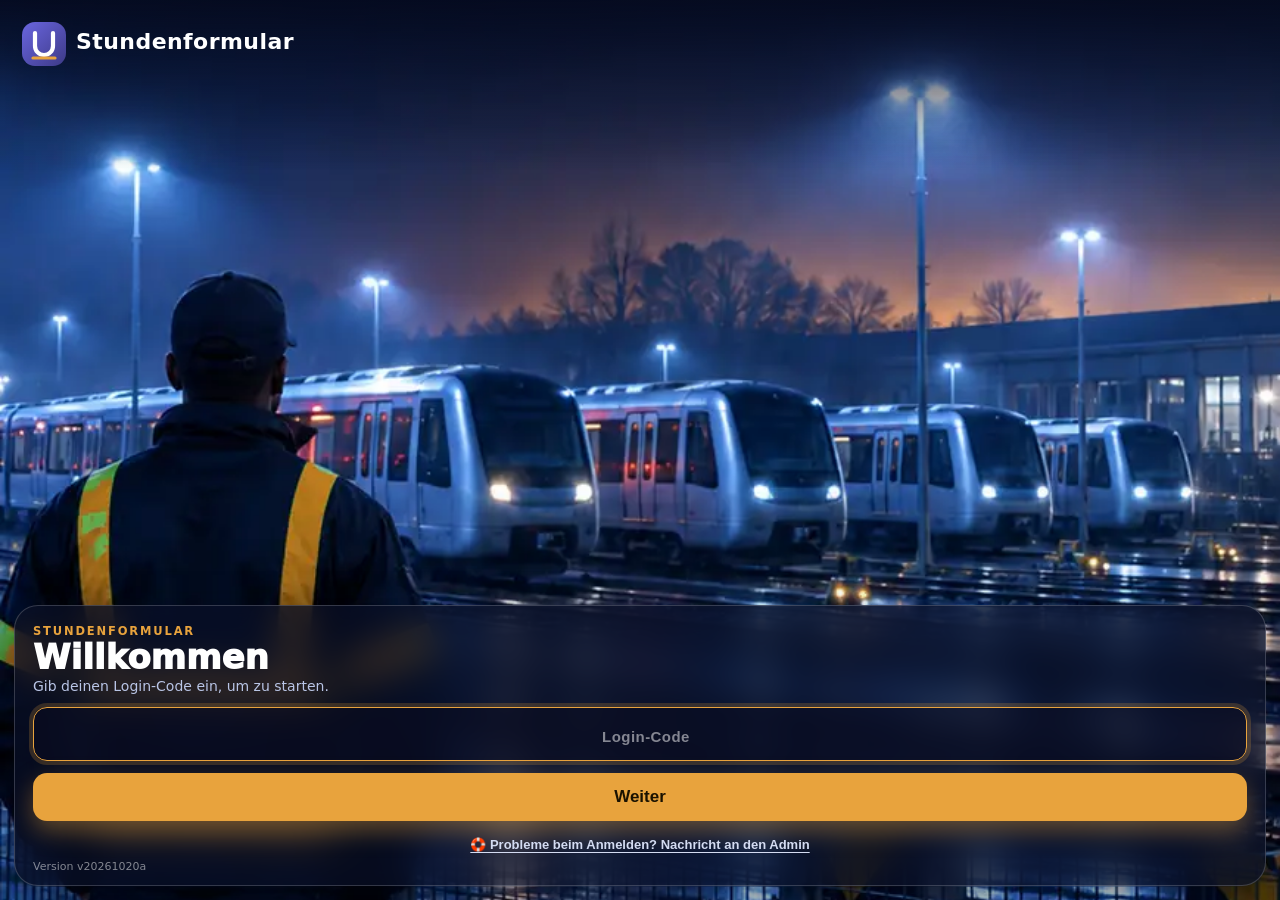
==== commit 01e9559c: "Add files via upload" ====
--- a/index.html
+++ b/index.html
@@ -1,7 +1,7 @@
 <!doctype html>
 <html lang="de">
 <head>
-<meta http-equiv="Content-Security-Policy" content="default-src 'none'; script-src 'self' 'sha256-tCoxM5IAhr9vVGGSMiPXtMChcKWmpdhY8Lt6j3V6jeE=' 'sha256-85wlNSu5iqrTGADZX4Td7H70vkLje6REP/ICSm/pGZM='; style-src 'self' 'unsafe-inline'; img-src 'self' data: https:; font-src 'self' data:; connect-src 'self' https://script.google.com https://script.googleusercontent.com; manifest-src 'self'; base-uri 'none'; form-action 'none'; object-src 'none'">
+<meta http-equiv="Content-Security-Policy" content="default-src 'none'; script-src 'self' 'sha256-tCoxM5IAhr9vVGGSMiPXtMChcKWmpdhY8Lt6j3V6jeE=' 'sha256-9wH5hd8YBLjDhKge5fVY+50+oXOLwlZW24N4iIhMh7A='; style-src 'self' 'unsafe-inline'; img-src 'self' data: https:; font-src 'self' data:; connect-src 'self' https://script.google.com https://script.googleusercontent.com; manifest-src 'self'; base-uri 'none'; form-action 'none'; object-src 'none'">
 <meta charset="utf-8">
 <meta name="viewport" content="width=device-width, initial-scale=1, viewport-fit=cover">
 <title>Stundenformular</title>
@@ -3187,6 +3187,7 @@
 @media print{.aBar{display:none !important}}
 </style>
 
+<link rel="stylesheet" href="dp-app-neu.1.css">
 </head>
 
 <body>
@@ -7788,6 +7789,9 @@
       if(tr.classList.contains("trActive")) { if(window.setActiveRow) window.setActiveRow(null); else tr.classList.remove("trActive"); return; }
       if(window.setActiveRow) window.setActiveRow(tr); else { document.querySelectorAll(".trActive").forEach(x => x.classList.remove("trActive")); tr.classList.add("trActive"); }
       try{ tr.scrollIntoView({ block: "nearest", behavior: "smooth" }); }catch(err){}
+      // Leerer Tag: gleich die Auswahl der Kehre öffnen, damit ein Tipp genügt (statt erst die Zeile und dann noch „Kehre wählen“ anzutippen)
+      const ps = tr.querySelector(".ort");
+      if(ps && !ps.disabled && !tr.classList.contains("rowFilled") && !ps.value) setTimeout(function(){ if(tr.classList.contains("trActive") && ps.offsetParent !== null) openPlaceSheet(ps, tr); }, 60);
     });
   }
   /* Auswahlfenster für die Kehre (ersetzt die Standard-Auswahl des Handys): Farbe, Name und Zeit bei jedem Eintrag */
@@ -7890,6 +7894,12 @@
 .aKpis div:nth-child(2){background:#E1F6F1 !important}.aKpis div:nth-child(2) b{color:#0F7A66}
 .aKpis b{font-size:30px !important;font-weight:800 !important;line-height:1}
 .aKpis span{font-size:11px !important;font-weight:700 !important;letter-spacing:.1em !important;color:#6A6A8E !important}
+/* ohne PIN: die Eingabe steht in einer weißen Karte (die schmale Pille gilt nur, wenn die Person schon erkannt ist) */
+.userCard:not(.aBound) .modernPinSection{background:#fff !important;border-radius:22px !important;padding:16px 16px 14px !important;margin:0 0 12px !important;width:auto !important;max-width:none !important;box-shadow:0 12px 30px rgba(45,42,110,.16) !important}
+.userCard:not(.aBound) .modernPinSection .fieldTitle{color:#3D3A87 !important;font-weight:800}
+.userCard:not(.aBound) .modernPinSection .pinWrap input{background:#fff;color:#0E1A2B;border:1.5px solid #C9CFE6}
+#newPinToggleBtn{background:#FFC20E !important;border:0 !important;color:#0E1A2B !important;border-radius:14px !important;font-weight:800 !important;font-size:15px !important;padding:14px 16px !important;text-align:center !important;box-shadow:0 8px 20px rgba(255,194,14,.38)}
+#forgotPinBtn{color:#3D3A87 !important;opacity:1 !important;font-size:14px !important;font-weight:700 !important;padding:10px 4px 2px !important;text-decoration:underline;text-align:center !important;width:100%}
 #mainWrap .tableCard{background:none !important;border:0 !important;box-shadow:none !important;padding:0 !important;margin-top:12px !important}
 #mainWrap .tableHeadRow .title{font-size:11.5px !important;font-weight:800 !important;letter-spacing:.14em;text-transform:uppercase;color:#6A6A8E !important;margin:0 4px 6px}
 #mainWrap .aTools{gap:10px !important;margin:0 0 10px !important}
--- a/dp-app-neu.1.css
+++ b/dp-app-neu.1.css
@@ -0,0 +1,12 @@
+/* Version 73: Anmeldung der Stunden-App im neuen Stil (Nachtwache, kompakte Karte unten am Daumen) */
+#pinBack{align-items:flex-end!important;justify-content:center;padding:0 14px calc(14px + env(safe-area-inset-bottom))!important;background:#050A1E!important}
+@media (min-aspect-ratio:4/5){#pinBack{background-size:cover!important;background-position:center 72%!important}}
+#pinBack::before{background:url(stunden-person.webp) 34% bottom/auto 150% no-repeat!important;animation:none!important;transform:none!important}
+@media (min-aspect-ratio:4/5){#pinBack::before{background-size:cover!important;background-position:center 72%!important}}
+#pinBack::after{content:"Stundenformular";padding:calc(31px + env(safe-area-inset-top)) 0 0 76px;box-sizing:border-box;color:#fff;font:800 22px/1 "Barlow SC","Inter",system-ui,sans-serif;letter-spacing:.02em;background:url(logo-u.svg) 22px calc(22px + env(safe-area-inset-top))/44px 44px no-repeat,linear-gradient(180deg,rgba(5,10,30,.94),rgba(5,10,30,0) 170px)!important}
+#pinBack .loginCard{width:100%!important;max-width:none!important;margin:0;padding:18px 18px 12px!important;border-radius:24px!important;text-align:left!important;background:rgba(9,15,40,.74)!important;border:1px solid rgba(255,255,255,.18)!important;box-shadow:0 18px 44px rgba(2,6,24,.5)!important}
+#pinBack .loginCard::before{display:none!important}#pinBack .loginLogo{display:none!important}
+#pinBack .loginBrand{font-size:11.5px;margin-bottom:2px}#pinBack .pinTitle{font-size:34px!important;line-height:1;margin:0 0 4px!important}#pinBack .pinHint{font-size:14px!important;margin:0 0 12px!important;color:#B9C5E6}
+#pinBack .loginField input{font-size:24px;padding:12px 14px 12px calc(14px + .5em);border-radius:14px}
+#pinBack .loginGo{background:#E8A33D!important;color:#1A1200!important;border-radius:14px!important;padding:14px!important;font-size:17px!important;box-shadow:0 10px 24px rgba(232,163,61,.4)!important}
+#pinBack .loginHelpLink{margin-top:10px;color:#D4DCF2}#pinBack .loginVersion{margin-top:2px;color:rgba(255,255,255,.5)}
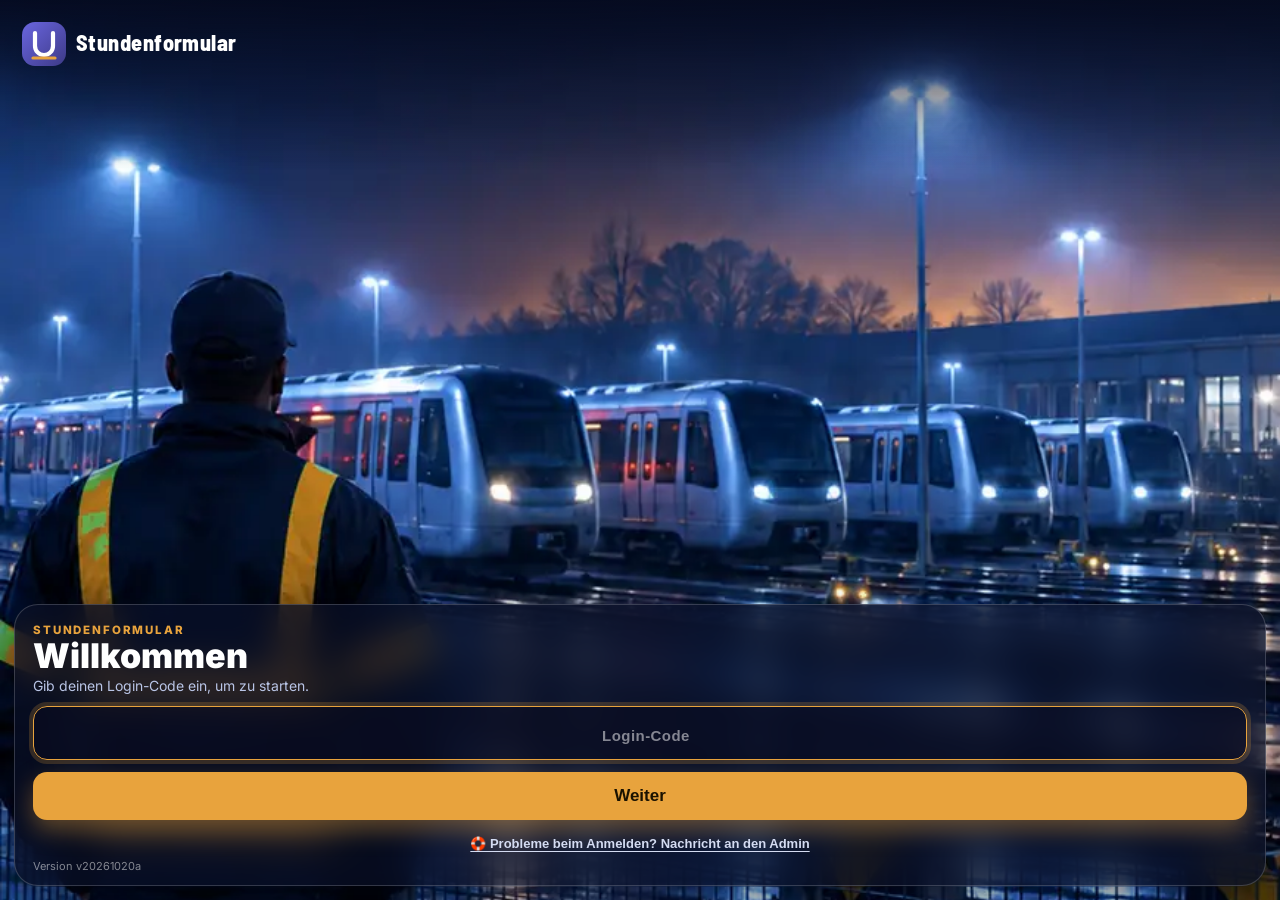
==== commit 18c82432: "Add files via upload" ====
--- a/index.html
+++ b/index.html
@@ -3187,7 +3187,7 @@
 @media print{.aBar{display:none !important}}
 </style>
 
-<link rel="stylesheet" href="dp-app-neu.1.css">
+<link rel="stylesheet" href="dp-app-neu.2.css">
 </head>
 
 <body>
--- a/dp-app-neu.2.css
+++ b/dp-app-neu.2.css
@@ -0,0 +1,45 @@
+/* Version 73: Anmeldung der Stunden-App im neuen Stil (Nachtwache, kompakte Karte unten am Daumen) */
+#pinBack{align-items:flex-end!important;justify-content:center;padding:0 14px calc(14px + env(safe-area-inset-bottom))!important;background:#050A1E!important}
+@media (min-aspect-ratio:4/5){#pinBack{background-size:cover!important;background-position:center 72%!important}}
+#pinBack::before{background:url(stunden-person.webp) 34% bottom/auto 150% no-repeat!important;animation:none!important;transform:none!important}
+@media (min-aspect-ratio:4/5){#pinBack::before{background-size:cover!important;background-position:center 72%!important}}
+#pinBack::after{content:"Stundenformular";padding:calc(31px + env(safe-area-inset-top)) 0 0 76px;box-sizing:border-box;color:#fff;font:800 22px/1 "Barlow SC","Inter",system-ui,sans-serif;letter-spacing:.02em;background:url(logo-u.svg) 22px calc(22px + env(safe-area-inset-top))/44px 44px no-repeat,linear-gradient(180deg,rgba(5,10,30,.94),rgba(5,10,30,0) 170px)!important}
+#pinBack .loginCard{width:100%!important;max-width:none!important;margin:0;padding:18px 18px 12px!important;border-radius:24px!important;text-align:left!important;background:rgba(9,15,40,.74)!important;border:1px solid rgba(255,255,255,.18)!important;box-shadow:0 18px 44px rgba(2,6,24,.5)!important}
+#pinBack .loginCard::before{display:none!important}#pinBack .loginLogo{display:none!important}
+#pinBack .loginBrand{font-size:11.5px;margin-bottom:2px}#pinBack .pinTitle{font-size:34px!important;line-height:1;margin:0 0 4px!important}#pinBack .pinHint{font-size:14px!important;margin:0 0 12px!important;color:#B9C5E6}
+#pinBack .loginField input{font-size:24px;padding:12px 14px 12px calc(14px + .5em);border-radius:14px}
+#pinBack .loginGo{background:#E8A33D!important;color:#1A1200!important;border-radius:14px!important;padding:14px!important;font-size:17px!important;box-shadow:0 10px 24px rgba(232,163,61,.4)!important}
+#pinBack .loginHelpLink{margin-top:10px;color:#D4DCF2}#pinBack .loginVersion{margin-top:2px;color:rgba(255,255,255,.5)}
+
+/* ===== Version 74: Eingabeteil der Stunden-App im neuen Stil (Schritt 2, nur Aussehen) ===== */
+@font-face{font-family:"Inter";font-style:normal;font-weight:100 900;font-display:swap;src:url("inter-latin.woff2") format("woff2")}
+@font-face{font-family:"Barlow SC";font-weight:700;font-style:normal;font-display:swap;src:url("barlow-sc-700.woff2") format("woff2")}
+@font-face{font-family:"Barlow SC";font-weight:800;font-style:normal;font-display:swap;src:url("barlow-sc-800.woff2") format("woff2")}
+body{font-family:"Inter",system-ui,-apple-system,"Segoe UI",Roboto,Arial,sans-serif!important}
+.aTitle,.aMonthTitle b,.aKpis b,.stickyTotalValue,#chooserBack .pinTitle{font-family:"Barlow SC","Inter",system-ui,sans-serif!important}
+/* Kopf mit Bild */
+#mainWrap::before{height:236px!important;background:#0A1029 url(banner-nacht.webp) center right/cover no-repeat!important;border-radius:0 0 26px 26px}
+#mainWrap::after{content:"";position:absolute;left:0;right:0;top:0;height:236px;z-index:-1;border-radius:0 0 26px 26px;pointer-events:none;background:linear-gradient(0deg,rgba(7,12,34,.7),rgba(7,12,34,0) 70%)}
+html body #mainWrap .userCard.aBound .modernPinSection{background:transparent!important;border:0!important;box-shadow:none!important}
+html body #mainWrap .aBar{background:rgba(10,16,41,.5)!important;backdrop-filter:blur(10px);-webkit-backdrop-filter:blur(10px);border-bottom:0!important}
+.aBar .aTitle{font-size:21px!important;font-weight:800!important}
+html body #mainWrap #aWho{padding:6px 14px 6px 6px!important;border:1px solid rgba(255,255,255,.2)!important;background:rgba(10,16,41,.55)!important;backdrop-filter:blur(8px);color:#fff!important;box-shadow:none!important}
+html body #mainWrap .aWhoTx b,html body #mainWrap .aWhoTx span{color:#fff!important}html body #mainWrap .aAv{background:#E8A33D!important;color:#1A1200!important}
+#mainWrap .card.userCard{margin-top:46px!important;border-radius:18px!important;border:1px solid #E3E7F1!important;box-shadow:0 12px 30px rgba(14,21,48,.14)!important}
+.aMonthTitle b{font-size:24px!important;font-weight:800!important}.aKpis div{border-radius:14px!important;padding:12px 14px!important}.aKpis b{font-size:30px!important;line-height:1}
+.aProg i{background:linear-gradient(90deg,#3D3A87,#5B57C9)!important}
+/* Karten und Knöpfe */
+.tableCard{background:#fff!important;border:1px solid #E3E7F1!important;border-radius:18px!important;box-shadow:0 8px 24px rgba(14,21,48,.07)!important}
+#mainWrap .aTools .fillMonthBtn{border-radius:14px!important;height:46px!important;font-weight:700!important}
+.stickyTotalBar{border-top:1px solid #E3E7F1!important}
+html body .stickyTotalBar #sendBtn{background:#E8A33D!important;color:#1A1200!important;border-radius:14px!important;box-shadow:0 8px 20px rgba(232,163,61,.4)!important;font-weight:800!important}
+html body .stickyTotalBar #sendBtn:active{background:#D8922E!important}
+/* Auswahlseite nach der Anmeldung: Uhr am Bahnsteig, kompakte Karte unten */
+#chooserBack{align-items:flex-end!important;justify-content:center;padding:0 14px calc(14px + env(safe-area-inset-bottom))!important;background:#050A1E!important;position:fixed}
+#chooserBack::before{content:"";position:absolute;inset:0;z-index:0;background:url(stunden-bg.webp) center bottom/auto 150% no-repeat}
+@media (min-aspect-ratio:4/5){#chooserBack::before{background-size:cover;background-position:center 72%}}
+#chooserBack::after{content:"Stundenformular";position:absolute;inset:0;z-index:0;pointer-events:none;box-sizing:border-box;padding:calc(31px + env(safe-area-inset-top)) 0 0 76px;color:#fff;font:800 22px/1 "Barlow SC","Inter",system-ui,sans-serif;letter-spacing:.02em;background:url(logo-u.svg) 22px calc(22px + env(safe-area-inset-top))/44px 44px no-repeat,linear-gradient(180deg,rgba(5,10,30,.94),rgba(5,10,30,0) 170px)}
+#chooserBack .pinCard{position:relative;z-index:1;width:100%!important;max-width:none!important;margin:0!important;padding:18px!important;border-radius:24px!important;background:rgba(9,15,40,.76)!important;border:1px solid rgba(255,255,255,.18)!important;box-shadow:0 18px 44px rgba(2,6,24,.5)!important}
+#chooserBack .pinTitle{font-size:30px;line-height:1;margin:0 0 6px}#chooserBack .pinHint{color:#B9C5E6;margin:0 0 14px;font-size:14px}
+#chooserBack .pinOk{background:rgba(255,255,255,.07)!important;border:1px solid rgba(255,255,255,.22)!important;border-radius:16px!important;font-weight:800!important;color:#fff!important;padding:14px 16px!important}
+#chooserBack #chooserFormularBtn{background:#E8A33D!important;border:0!important;color:#1A1200!important;box-shadow:0 10px 24px rgba(232,163,61,.4)}
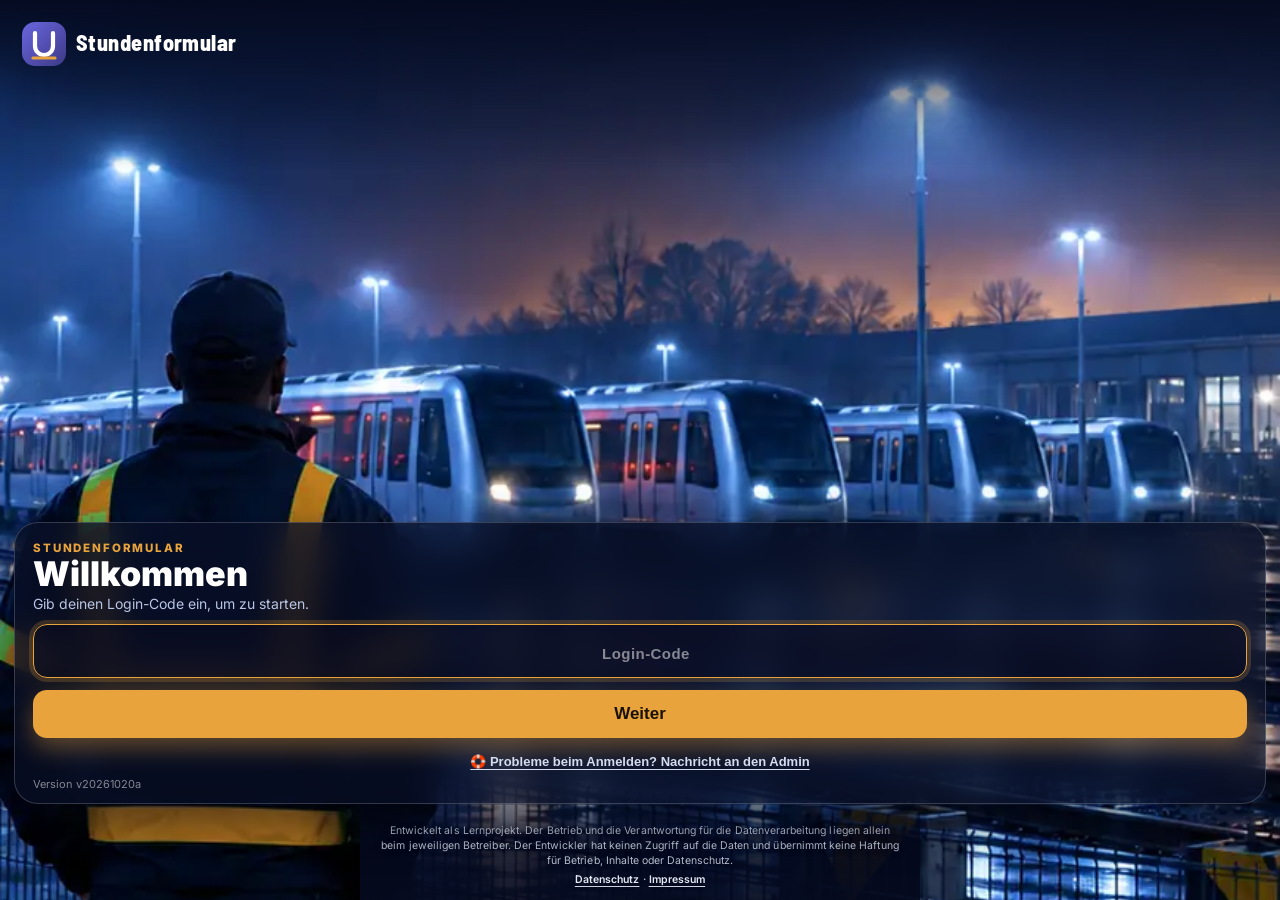
==== commit b97d6950: "Add files via upload" ====
--- a/index.html
+++ b/index.html
@@ -2,6 +2,7 @@
 <html lang="de">
 <head>
 <meta http-equiv="Content-Security-Policy" content="default-src 'none'; script-src 'self' 'sha256-tCoxM5IAhr9vVGGSMiPXtMChcKWmpdhY8Lt6j3V6jeE=' 'sha256-9wH5hd8YBLjDhKge5fVY+50+oXOLwlZW24N4iIhMh7A='; style-src 'self' 'unsafe-inline'; img-src 'self' data: https:; font-src 'self' data:; connect-src 'self' https://script.google.com https://script.googleusercontent.com; manifest-src 'self'; base-uri 'none'; form-action 'none'; object-src 'none'">
+<script src="dienst-aus.1.js"></script>
 <meta charset="utf-8">
 <meta name="viewport" content="width=device-width, initial-scale=1, viewport-fit=cover">
 <title>Stundenformular</title>
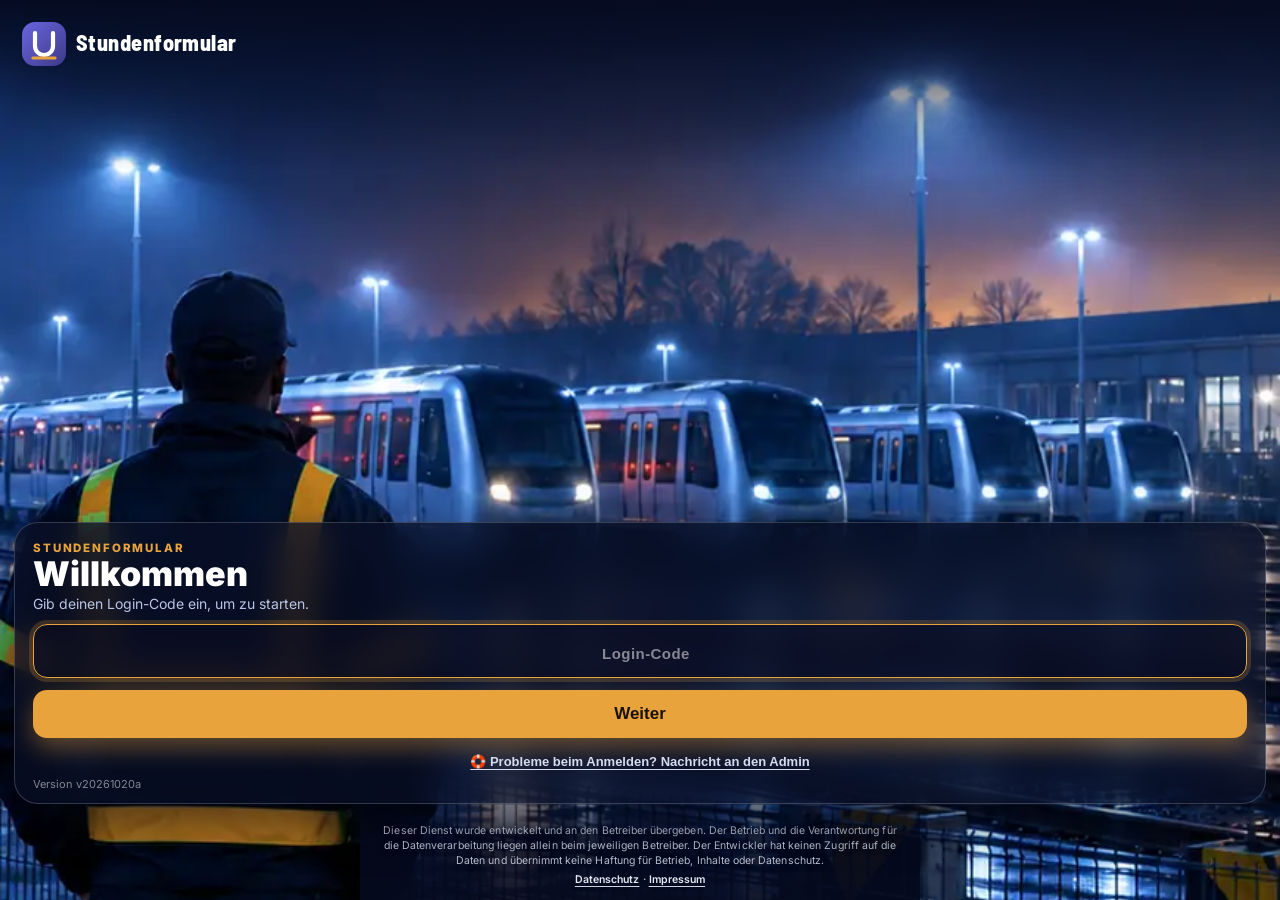
==== commit 122362f7: "Add files via upload" ====
--- a/index.html
+++ b/index.html
@@ -2,7 +2,7 @@
 <html lang="de">
 <head>
 <meta http-equiv="Content-Security-Policy" content="default-src 'none'; script-src 'self' 'sha256-tCoxM5IAhr9vVGGSMiPXtMChcKWmpdhY8Lt6j3V6jeE=' 'sha256-9wH5hd8YBLjDhKge5fVY+50+oXOLwlZW24N4iIhMh7A='; style-src 'self' 'unsafe-inline'; img-src 'self' data: https:; font-src 'self' data:; connect-src 'self' https://script.google.com https://script.googleusercontent.com; manifest-src 'self'; base-uri 'none'; form-action 'none'; object-src 'none'">
-<script src="dienst-aus.1.js"></script>
+<script src="dienst-aus.2.js"></script>
 <meta charset="utf-8">
 <meta name="viewport" content="width=device-width, initial-scale=1, viewport-fit=cover">
 <title>Stundenformular</title>
